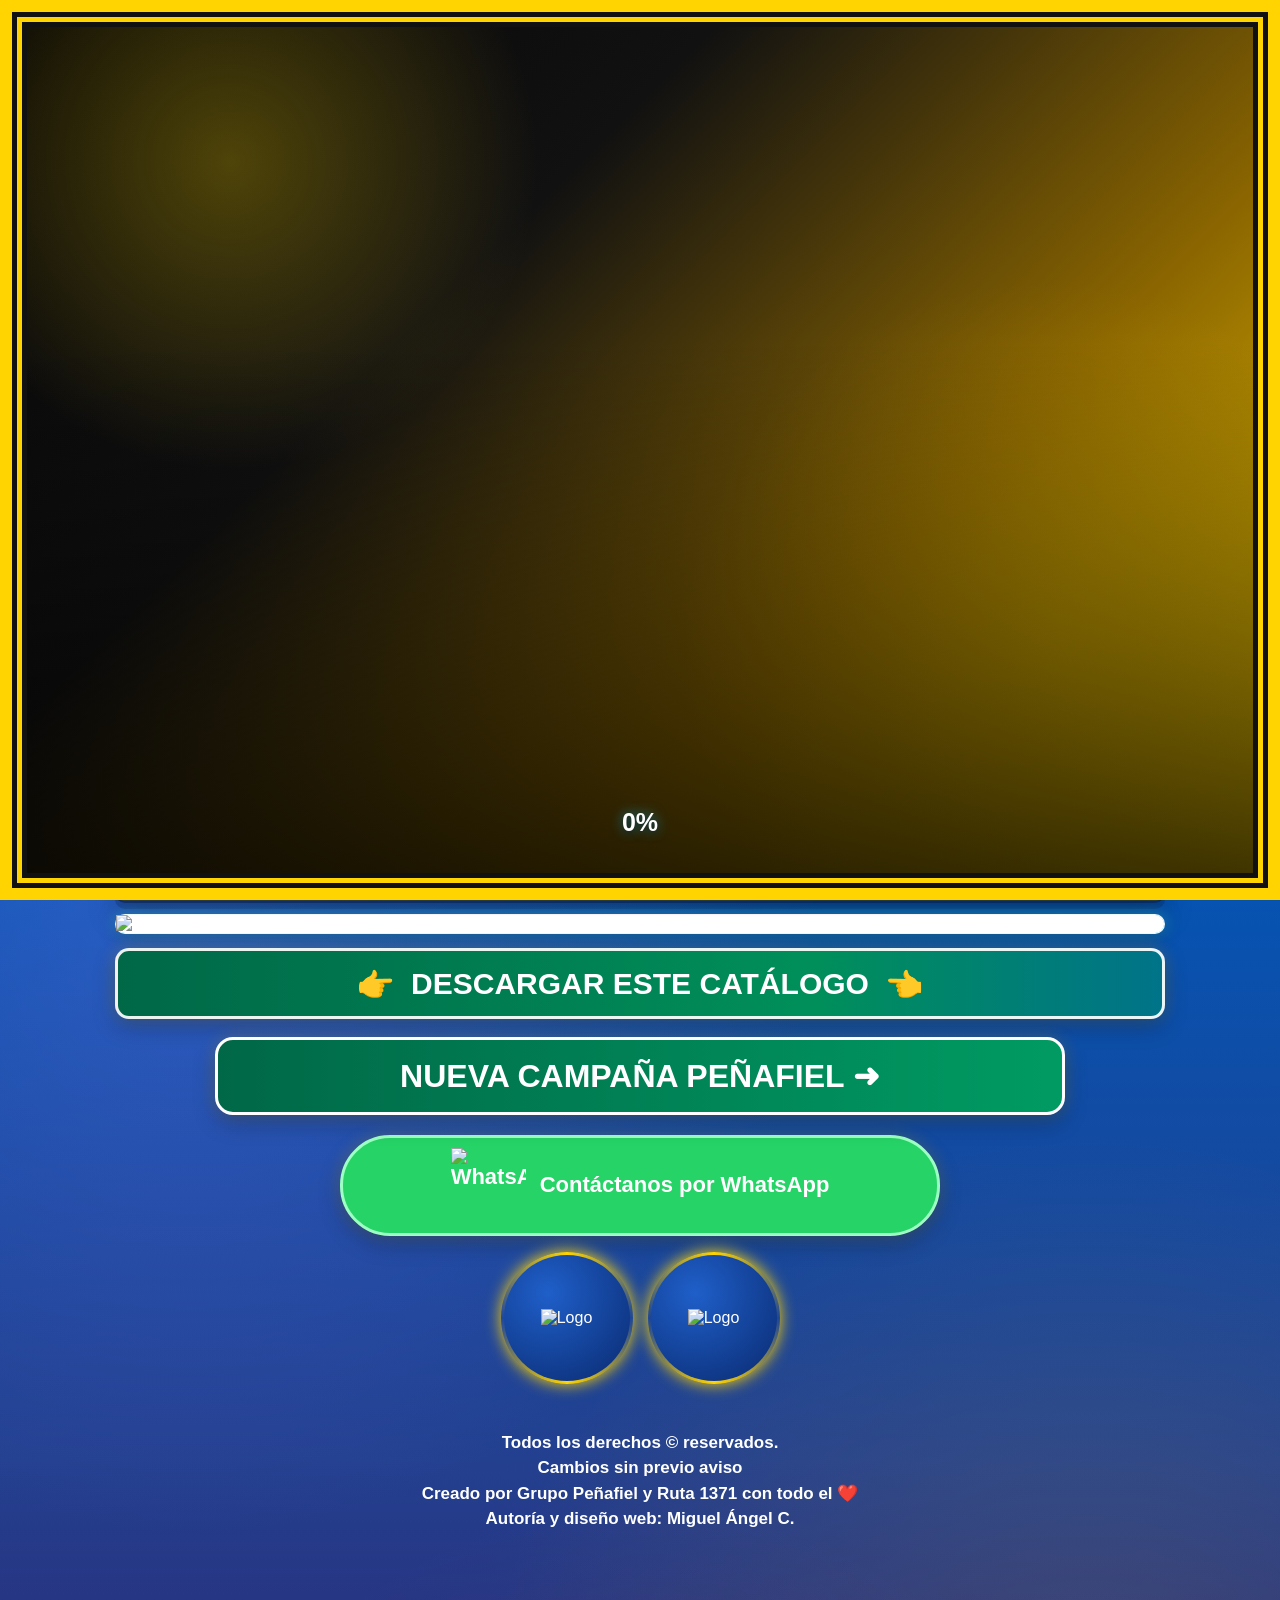
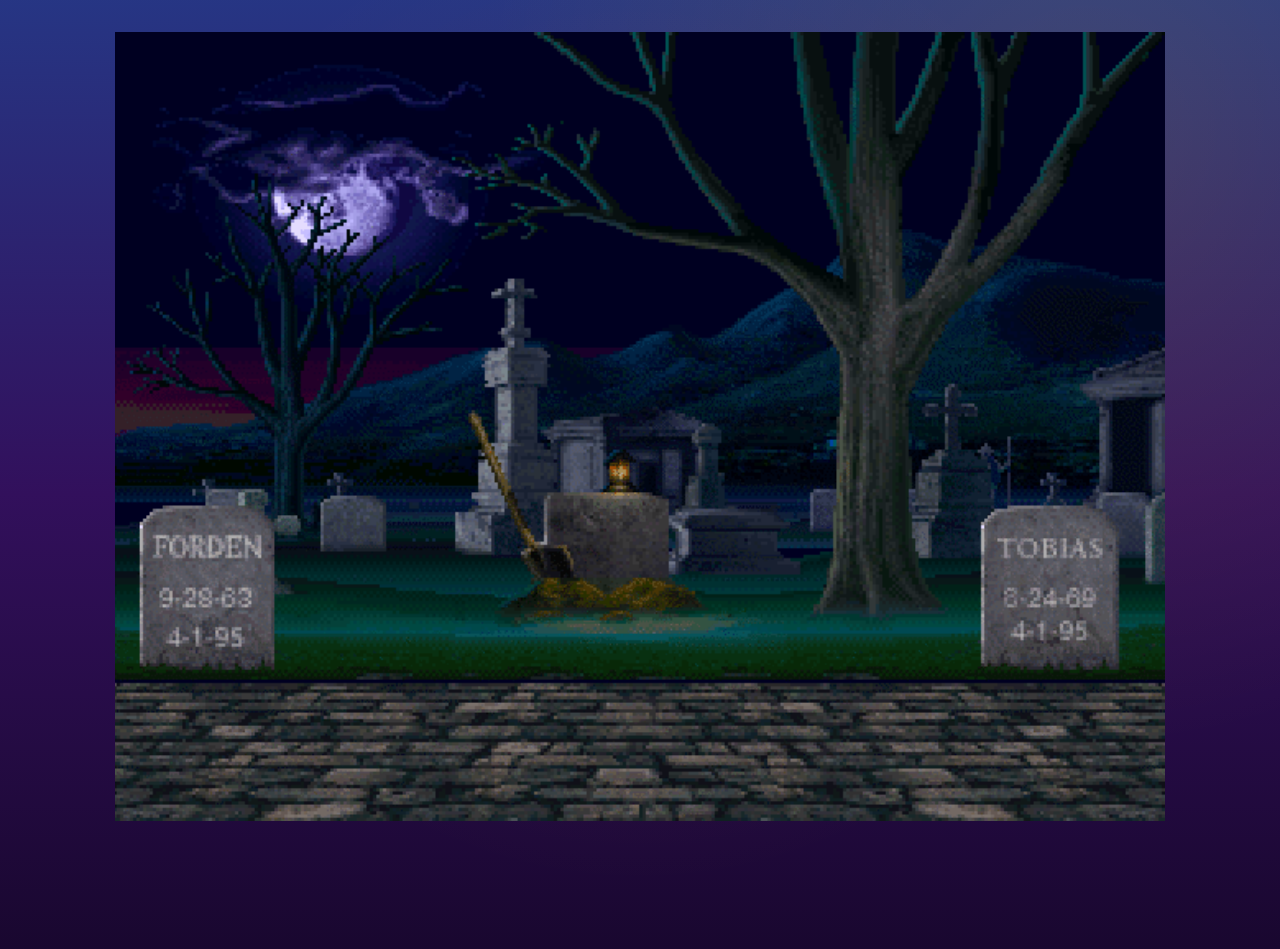
==== index.html @ 8c748da7 "Ajusta video de bienvenida y barra azul sin duplicar scripts" ====
<!DOCTYPE html>
<html lang="es">
<head>
<meta charset="UTF-8">
<meta name="viewport" content="width=device-width, initial-scale=1.0">
<meta name="theme-color" content="#0057b8">
<meta name="apple-mobile-web-app-title" content="Catálogo Peñafiel">
<link rel="manifest" href="./manifest.json">
<link rel="icon" href="./icon-192.png" type="image/png">
<link rel="apple-touch-icon" href="./apple-touch-icon.png">

<meta name="author" content="Miguel Ángel C.">
<meta name="description" content="Catálogo Digital Peñafiel. Autoría y diseño web: Miguel Ángel C.">
<meta name="creator" content="Miguel Ángel C.">
<meta property="og:type" content="website">
<meta property="og:title" content="Catálogo Digital Peñafiel">
<meta property="og:description" content="Catálogo Digital Peñafiel — Autoría y diseño web: Miguel Ángel C.">
<meta property="og:url" content="https://miguelcediillomiweb.github.io/Catalogo-pe-afiel-pdf/">
<meta property="og:site_name" content="Catálogo Digital Peñafiel">
<!-- AUTORÍA: Este sitio fue creado y diseñado por Miguel Ángel C. — 2026 -->

<title>Catálogo Digital Peñafiel</title>

<style>
*{
    box-sizing:border-box;
}

html,body{
    margin:0;
    padding:0;
    width:100%;
    min-height:100%;
}

body{
    font-family:Arial,Helvetica,sans-serif;
    background:#0057b8;
    overflow-x:hidden;
}

.pe-catalogo{
    position:relative;
    width:100%;
    min-height:100vh;
    padding:18px 12px 0;
    overflow-x:hidden;
    overflow-y:visible;
    padding-bottom:70px;
    background:
        radial-gradient(circle at 50% 18%,rgba(255,212,0,.13),transparent 24%),
        radial-gradient(circle at 14% 48%,rgba(93,44,145,.34),transparent 30%),
        radial-gradient(circle at 88% 72%,rgba(255,212,0,.09),transparent 28%),
        linear-gradient(180deg,#0075d9 0%,#0057b8 34%,#173a91 62%,#32105c 100%);
    color:#fff;
}


/* ESCENA PEÑAFIEL — AZUL + ÍNDIGO + MORADO PROFUNDO + ORO */
.pe-catalogo::before{
    content:"";
    position:absolute;
    inset:0;
    z-index:0;
    pointer-events:none;
    background:
        radial-gradient(circle at 50% 24%,rgba(255,255,255,.08),transparent 18%),
        linear-gradient(90deg,rgba(0,87,184,.18),transparent 28%,transparent 72%,rgba(50,16,92,.20));
}
.pe-catalogo::after{
    content:"";
    position:absolute;
    left:4%;
    right:4%;
    top:8px;
    height:2px;
    z-index:1;
    pointer-events:none;
    background:linear-gradient(90deg,transparent,#ffd400,#fff, #ffd400,transparent);
    opacity:.72;
    box-shadow:0 0 10px rgba(255,212,0,.55);
}
.pe-catalogo > *{
    position:relative;
}
.pe-catalogo .pe-contenido{
    position:relative;
    z-index:10;
}


/* ESCENA PEÑAFIEL — V2 VISIBLE */
.pe-catalogo{
    background:
        radial-gradient(circle at 50% 12%,rgba(255,212,0,.20),transparent 20%),
        radial-gradient(circle at 15% 35%,rgba(76,34,125,.48),transparent 32%),
        radial-gradient(circle at 85% 68%,rgba(255,212,0,.12),transparent 30%),
        linear-gradient(180deg,#0075d9 0%,#0057b8 30%,#23408f 57%,#32105c 82%,#19072f 100%) !important;
}
.pe-catalogo::before{
    content:"";
    position:absolute;
    inset:0;
    z-index:0;
    pointer-events:none;
    background:
        radial-gradient(circle at 50% 22%,rgba(255,255,255,.10),transparent 17%),
        radial-gradient(circle at 50% 78%,rgba(255,212,0,.07),transparent 24%);
}
.pe-catalogo > *{position:relative;}
.pe-catalogo .pe-contenido{position:relative;z-index:10;}
.pe-arana{
    filter:drop-shadow(0 2px 3px rgba(0,0,0,.65)) drop-shadow(0 0 7px rgba(255,212,0,.65)) !important;
}
.pe-arana-colgante::after{
    filter:drop-shadow(0 2px 3px rgba(0,0,0,.65)) drop-shadow(0 0 9px rgba(255,212,0,.75)) !important;
}
.pe-hilo-tejido,.pe-rayos-tejido{
    stroke:rgba(255,235,145,.98) !important;
    filter:drop-shadow(0 1px 3px rgba(255,212,0,.45)) !important;
}
.pe-palabra-telaraña{
    stroke:#ffd400 !important;
    filter:drop-shadow(0 2px 4px rgba(0,0,0,.75)) drop-shadow(0 0 10px rgba(255,212,0,.65)) !important;
}
.pe-telarana-palabra{
    filter:drop-shadow(0 0 7px rgba(255,212,0,.28));
}

/* MARCO — DESACTIVADO */
.pe-marco{display:none}

/* BURBUJAS */


.b1{left:3%;width:18px;height:18px;animation-duration:8s;;top:8vh}
.b2{left:8%;width:30px;height:30px;animation-duration:11s;animation-delay:2s;;top:18vh}
.b3{left:14%;width:12px;height:12px;animation-duration:7s;animation-delay:1s;;top:30vh}
.b4{left:20%;width:24px;height:24px;animation-duration:10s;animation-delay:4s;;top:43vh}
.b5{left:27%;width:15px;height:15px;animation-duration:8s;animation-delay:3s;;top:55vh}
.b6{left:33%;width:35px;height:35px;animation-duration:13s;animation-delay:1s;;top:68vh}
.b7{left:40%;width:13px;height:13px;animation-duration:7s;animation-delay:5s;;top:80vh}
.b8{left:46%;width:25px;height:25px;animation-duration:10s;animation-delay:2s;;top:92vh}
.b9{left:53%;width:17px;height:17px;animation-duration:8s;animation-delay:4s;;top:14vh}
.b10{left:59%;width:32px;height:32px;animation-duration:12s;animation-delay:1s;;top:25vh}
.b11{left:65%;width:14px;height:14px;animation-duration:7s;animation-delay:3s;;top:37vh}
.b12{left:71%;width:27px;height:27px;animation-duration:11s;animation-delay:5s;;top:49vh}
.b13{left:77%;width:18px;height:18px;animation-duration:8s;animation-delay:2s;;top:61vh}
.b14{left:83%;width:34px;height:34px;animation-duration:13s;animation-delay:4s;;top:73vh}
.b15{left:90%;width:14px;height:14px;animation-duration:7s;animation-delay:1s;;top:86vh}
.b16{left:96%;width:24px;height:24px;animation-duration:10s;animation-delay:3s;;top:95vh}
.b17{left:11%;width:20px;height:20px;animation-duration:9s;animation-delay:6s;;top:12vh}
.b18{left:24%;width:11px;height:11px;animation-duration:6s;animation-delay:2s;;top:34vh}
.b19{left:37%;width:29px;height:29px;animation-duration:12s;animation-delay:7s;;top:58vh}
.b20{left:49%;width:16px;height:16px;animation-duration:8s;animation-delay:6s;;top:76vh}
.b21{left:62%;width:22px;height:22px;animation-duration:10s;animation-delay:5s;;top:88vh}
.b22{left:74%;width:12px;height:12px;animation-duration:7s;animation-delay:7s;;top:20vh}
.b23{left:87%;width:26px;height:26px;animation-duration:11s;animation-delay:6s;;top:46vh}
.b24{left:5%;width:13px;height:13px;animation-duration:9s;animation-delay:8s;;top:70vh}
.b25{left:31%;width:21px;height:21px;animation-duration:10s;animation-delay:5s;;top:82vh}
.b26{left:56%;width:30px;height:30px;animation-duration:12s;animation-delay:8s;;top:28vh}
.b27{left:69%;width:15px;height:15px;animation-duration:7s;animation-delay:9s;;top:52vh}
.b28{left:94%;width:28px;height:28px;animation-duration:11s;animation-delay:7s;;top:64vh}
.b29{left:7%;width:9px;height:9px;animation-duration:6s;animation-delay:1s;top:6vh}
.b30{left:16%;width:38px;height:38px;animation-duration:14s;animation-delay:4s;top:22vh}
.b31{left:22%;width:17px;height:17px;animation-duration:8s;animation-delay:7s;top:40vh}
.b32{left:29%;width:10px;height:10px;animation-duration:6.5s;animation-delay:3s;top:57vh}
.b33{left:35%;width:26px;height:26px;animation-duration:11s;animation-delay:9s;top:74vh}
.b34{left:43%;width:9px;height:9px;animation-duration:6s;animation-delay:2s;top:90vh}
.b35{left:51%;width:37px;height:37px;animation-duration:14s;animation-delay:5s;top:16vh}
.b36{left:58%;width:12px;height:12px;animation-duration:7s;animation-delay:8s;top:33vh}
.b37{left:67%;width:31px;height:31px;animation-duration:12s;animation-delay:3s;top:48vh}
.b38{left:73%;width:9px;height:9px;animation-duration:6s;animation-delay:6s;top:63vh}
.b39{left:80%;width:21px;height:21px;animation-duration:9s;animation-delay:9s;top:79vh}
.b40{left:85%;width:40px;height:40px;animation-duration:15s;animation-delay:4s;top:94vh}
.b41{left:92%;width:11px;height:11px;animation-duration:7s;animation-delay:10s;top:27vh}
.b42{left:13%;width:28px;height:28px;animation-duration:12s;animation-delay:11s;top:44vh}
.b43{left:44%;width:18px;height:18px;animation-duration:8s;animation-delay:11s;top:59vh}
.b44{left:61%;width:15px;height:15px;animation-duration:7s;animation-delay:12s;top:71vh}
.b45{left:76%;width:25px;height:25px;animation-duration:10s;animation-delay:13s;top:84vh}
.b46{left:97%;width:18px;height:18px;animation-duration:8s;animation-delay:11s;top:96vh}


.pe-contenido{
    position:relative;
    z-index:10;
    width:100%;
    max-width:1050px;
    margin:0 auto;
}

/* BANNER */

.pe-banner{
    width:100%;
    border-radius:12px;
    overflow:hidden;
    box-shadow:0 5px 18px rgba(0,0,0,.3);
}

.pe-banner img{
    display:block;
    width:100%;
    height:auto;
}

/* RELOJ */

.pe-reloj{
    width:100%;
    text-align:center;
    margin:8px auto 12px;
    padding:10px 5px;
    background:rgba(0,0,0,.30);
    border-radius:12px;
}

#pe-saludo{
    display:block;
    font-size:clamp(23px,5vw,36px);
    font-weight:900;
}

#pe-hora{
    display:block;
    min-height:42px;
    margin-top:6px;
    font-size:clamp(28px,7vw,44px);
    font-weight:900;
    letter-spacing:2px;
}

#pe-fecha{
    display:block;
    min-height:24px;
    margin-top:5px;
    font-size:clamp(15px,3.5vw,21px);
    font-weight:700;
}

/* CARRUSEL */

.pe-carrusel{
    width:100%;
    max-width:480px;
    margin:10px auto 18px;
    display:flex;
    align-items:center;
    gap:6px;
}

.pe-carrusel-ventana{
    flex:1;
    min-width:0;
    overflow:hidden;
    background:#fff;
    border-radius:12px;
    box-shadow:0 5px 15px rgba(0,0,0,.3);
}

.pe-carrusel-pista{
    display:flex;
    width:100%;
    transform:translateX(0);
    transition:transform .4s ease;
}

.pe-slide{
    flex:0 0 100%;
    width:100%;
    height:145px;
    display:flex;
    align-items:center;
    justify-content:center;
    background:#fff;
}

.pe-slide img{
    width:100%;
    height:145px;
    display:block;
    object-fit:contain;
}

.pe-boton-carrusel{
    flex:0 0 38px;
    width:38px;
    height:38px;
    padding:0;
    border:0;
    border-radius:50%;
    background:#fff;
    color:#0057b8;
    font-size:28px;
    font-weight:bold;
    line-height:38px;
    text-align:center;
    cursor:pointer;
}

/* TITULOS */

.pe-titulo{
    text-align:center;
    font-size:clamp(22px,5vw,32px);
    font-weight:900;
    margin:12px 0 6px;
}

.pe-actualizado{
    text-align:center;
    font-size:clamp(14px,3.5vw,19px);
    font-weight:bold;
    margin-bottom:14px;
}

/* CATALOGO */

.pe-catalogo-paginas{
    width:100%;
    margin:0 auto;
}

.pe-pagina-catalogo{
    width:100%;
    margin:0 0 14px;
    background:#fff;
    border-radius:8px;
    overflow:visible;
    box-shadow:0 5px 16px rgba(0,0,0,.3);
}

.pe-pagina-catalogo img{
    width:100%;
    height:auto;
    min-height:0;
    max-height:none;
    display:block;
    object-fit:contain;
    object-position:center top;
}

/* PDF */

.pe-descarga-pdf{
    width:100%;
    margin:8px 0 18px;
}

.pe-descarga-pdf a{
    display:block;
    width:100%;
    padding:15px 6px;
    text-align:center;
    text-decoration:none;
    color:#fff;
    background:linear-gradient(
        90deg,
        #006847,
        #008f5a,
        #0057b8,
        #ce1126
    );
    background-size:200% 100%;
    animation:brillo 3s linear infinite;
    border:3px solid #fff;
    border-radius:14px;
    box-shadow:0 5px 15px rgba(0,0,0,.35);
    font-size:clamp(19px,5vw,30px);
    font-weight:900;
}

.pe-flecha{
    display:inline-block;
    animation:moverFlecha 1s infinite;
}

.pe-flecha.derecha{
    animation-delay:.25s;
}

@keyframes moverFlecha{
    0%,100%{transform:translateX(0);}
    50%{transform:translateX(7px);}
}

@keyframes brillo{
    0%{background-position:0 50%;}
    50%{background-position:100% 50%;}
    100%{background-position:0 50%;}
}

/* WHATSAPP */

.pe-whatsapp{
    width:100%;
    max-width:600px;
    margin:18px auto 16px;
    text-align:center;
}

.pe-whatsapp a{
    display:flex;
    align-items:center;
    justify-content:center;
    gap:14px;
    text-decoration:none;
    color:#fff;
    background:#25D366;
    padding:10px 18px;
    border-radius:50px;
    font-size:clamp(17px,4vw,22px);
    font-weight:900;
    box-shadow:0 5px 14px rgba(0,0,0,.3);
}

.pe-whatsapp img{
    width:75px;
    height:75px;
    object-fit:contain;
}

/* LOGOS */

.pe-contenido{
    padding-bottom:40px;
}
.pe-logos-finales{
    display:flex;
    justify-content:center;
    align-items:center;
    flex-wrap:wrap;
    gap:15px;
    width:100%;
    margin:14px auto 28px;
}

.pe-logos-finales img{
    display:block;
    width:auto;
    max-width:45%;
    max-height:100px;
    object-fit:contain;
}

/* FOOTER */

.pe-footer{
    width:100%;
    text-align:center;
    padding:18px 12px 80px;
    margin-bottom:20px;
    font-size:clamp(13px,3vw,17px);
    font-weight:bold;
    line-height:1.5;
}

/* MOVIL */

@media(max-width:600px){

    .pe-catalogo{
        padding:14px 6px 0;
    }

    .pe-marco::before{
        padding:6px;
    }

    .pe-slide{
        height:115px;
    }

    .pe-slide img{
        height:115px;
    }

    .pe-boton-carrusel{
        flex-basis:33px;
        width:33px;
        height:33px;
        line-height:33px;
        font-size:23px;
    }

    .pe-logos-finales img{
        max-height:80px;
    }
}
/* ZOMBIES — VIDEOS LOCALES DEL REPOSITORIO */
.pe-zombie-reloj{
    display:flex;
    align-items:center;
    justify-content:center;
    gap:10px;
    width:100%;
    margin:0 auto 8px;
}
.pe-zombie-reloj video{
    display:block;
    width:clamp(82px,14vw,150px);
    height:clamp(70px,12vw,120px);
    object-fit:contain;
    border-radius:12px;
    background:transparent;
    pointer-events:none;
}
.pe-zombie-reloj .pe-reloj-centro{
    flex:1;
    min-width:0;
}
.pe-loading-zombie{
    position:absolute;
    inset:0;
    width:100%;
    height:100%;
    object-fit:contain;
    object-position:center;
    background:#050505;
    z-index:1;
    pointer-events:none;
}
@media(max-width:600px){
    .pe-zombie-reloj{gap:4px;}
    .pe-zombie-reloj video{
        width:24vw;
        height:21vw;
        max-width:105px;
        max-height:92px;
    }
}

/* =====================================================
   PANTALLA DE CARGA + MARCO ANIMADO
===================================================== */
#pe-loading{position:fixed;inset:0;z-index:100000;display:flex;align-items:center;justify-content:center;overflow:hidden;background:radial-gradient(circle at 18% 18%,rgba(255,214,0,.28),transparent 24%),radial-gradient(circle at 82% 72%,rgba(255,214,0,.18),transparent 30%),linear-gradient(135deg,#050505 0%,#111 34%,#8a6500 66%,#ffd400 100%);transition:opacity .6s ease,visibility .6s ease}
#pe-loading.oculto{opacity:0;visibility:hidden;pointer-events:none}
 .pe-loading-marco{position:absolute;inset:0;z-index:2;border:12px solid #ffd400;box-shadow:inset 0 0 0 5px #111,inset 0 0 0 10px #ffd400,inset 0 0 0 15px #111;pointer-events:none;animation:peMarcoCarga 3s linear infinite}
@keyframes peMarcoCarga{0%,100%{box-shadow:inset 0 0 0 5px #111,inset 0 0 0 10px #ffd400,inset 0 0 0 15px #111}50%{box-shadow:inset 0 0 0 5px #ffd400,inset 0 0 0 10px #111,inset 0 0 0 15px #ffd400}}
.pe-loading-contenido{position:relative;z-index:3;width:min(88vw,700px);text-align:center;color:#fff}
.pe-loading-bienvenidos{margin:0;font-size:clamp(34px,8vw,70px);font-weight:900;line-height:1.05;text-shadow:0 4px 14px rgba(0,0,0,.35)}
.pe-loading-titulo{margin:10px 0 28px;font-size:clamp(24px,5.5vw,42px);font-weight:900;text-shadow:0 3px 10px rgba(0,0,0,.3)}
.pe-loading-halloween-frase{margin:16px auto 0;max-width:95%;font-size:clamp(17px,4.2vw,27px);font-weight:900;line-height:1.35;color:#fff;text-shadow:0 2px 8px rgba(0,0,0,.8),0 0 10px rgba(255,212,0,.65)}
.pe-loading-recarga{position:relative;width:100%;margin:76px auto 0;padding-top:2px}50%{transform:rotate(-94deg) translateY(3px)}}to{height:31px;opacity:1}}
.pe-loading-barra{position:relative;width:100%;height:25px;padding:3px;overflow:hidden;border:2px solid rgba(255,255,255,.96);border-radius:50px;background:rgba(16,7,4,.8);box-shadow:0 5px 18px rgba(0,0,0,.38),0 0 12px rgba(120,52,24,.42)}
#pe-loading-progreso{position:relative;overflow:hidden;width:0%;height:100%;border-radius:50px;background:linear-gradient(180deg,#d79b62 0%,#7b3a1d 23%,#3c160b 68%,#170804 100%);transition:width .08s linear;box-shadow:0 0 9px rgba(151,75,36,.9),inset 0 2px 3px rgba(255,224,180,.3)}
#pe-loading-progreso::before{content:"";position:absolute;inset:0;background:repeating-radial-gradient(circle at 12px 8px,rgba(255,226,180,.9) 0 1px,rgba(255,226,180,.12) 2px 4px,transparent 5px 14px);background-size:42px 24px;animation:peBurbujasCola 1.4s linear infinite;opacity:.85}
#pe-loading-progreso::after{content:"";position:absolute;top:2px;left:-35%;width:30%;height:4px;border-radius:50%;background:rgba(255,222,181,.75);filter:blur(1px);animation:peEspumaCola 1.2s linear infinite}
@keyframes peBurbujasCola{from{background-position:0 24px}to{background-position:42px -24px}}
@keyframes peEspumaCola{from{left:-35%}to{left:110%}}
@media(max-width:600px){.pe-loading-recarga{margin-top:70px}}
@media(prefers-reduced-motion:reduce){#pe-loading-progreso::before,#pe-loading-progreso::after{animation:none}}
#pe-loading-porcentaje{display:block;margin-top:10px;font-size:clamp(18px,4vw,25px);font-weight:900}

/* HALLOWEEN SUTIL — PANTALLA DE CARGA */
.pe-loading-murcielagos{position:absolute;inset:0;pointer-events:none;overflow:hidden}.pe-loading-murcielagos span{position:absolute;font-size:clamp(28px,5vw,52px);opacity:0;text-shadow:0 0 8px #ffd400,0 0 16px rgba(255,212,0,.65);animation:peCargaMurcielago 4s linear infinite}.pe-loading-murcielagos span:nth-child(1){top:12%;left:-5%;animation-delay:.1s}.pe-loading-murcielagos span:nth-child(2){top:24%;left:18%;animation-delay:1s}.pe-loading-murcielagos span:nth-child(3){top:15%;left:48%;animation-delay:2s}.pe-loading-murcielagos span:nth-child(4){top:35%;left:72%;animation-delay:.6s}.pe-loading-murcielagos span:nth-child(5){top:55%;left:8%;animation-delay:2.8s}.pe-loading-murcielagos span:nth-child(6){top:62%;left:38%;animation-delay:1.6s}.pe-loading-murcielagos span:nth-child(7){top:48%;left:88%;animation-delay:3.2s}.pe-loading-murcielagos span:nth-child(8){top:78%;left:60%;animation-delay:4s}
@keyframes peCargaMurcielago{0%{transform:translateX(-20vw) translateY(0) scale(.65);opacity:0}12%{opacity:.95}45%{transform:translateX(25vw) translateY(-45px) scale(1.05);opacity:1}78%{opacity:.9}100%{transform:translateX(80vw) translateY(25px) scale(.8);opacity:0}}
.pe-loading-fantasma{position:absolute;right:9%;bottom:16%;z-index:2;font-size:clamp(42px,9vw,82px);filter:drop-shadow(0 4px 8px rgba(0,0,0,.4));animation:peFantasmaCarga 2.8s ease-in-out infinite}
@keyframes peFantasmaCarga{0%,100%{transform:translateY(0) rotate(-3deg)}50%{transform:translateY(-18px) rotate(4deg)}}

/* BURBUJAS DE AGUA MINERAL — PANTALLA DE CARGA */
.lc1{left:3%;width:18px;height:18px;animation-duration:7s;animation-delay:0s}
.lc2{left:10%;width:34px;height:34px;animation-duration:12s;animation-delay:2s}
.lc3{left:18%;width:11px;height:11px;animation-duration:6s;animation-delay:1s}
.lc4{left:26%;width:24px;height:24px;animation-duration:9s;animation-delay:4s}
.lc5{left:34%;width:42px;height:42px;animation-duration:14s;animation-delay:3s}
.lc6{left:43%;width:14px;height:14px;animation-duration:7s;animation-delay:5s}
.lc7{left:51%;width:28px;height:28px;animation-duration:10s;animation-delay:1s}
.lc8{left:59%;width:12px;height:12px;animation-duration:6s;animation-delay:4s}
.lc9{left:67%;width:38px;height:38px;animation-duration:13s;animation-delay:2s}
.lc10{left:75%;width:17px;height:17px;animation-duration:8s;animation-delay:6s}
.lc11{left:83%;width:30px;height:30px;animation-duration:11s;animation-delay:3s}
.lc12{left:91%;width:13px;height:13px;animation-duration:7s;animation-delay:5s}
.lc13{left:6%;width:9px;height:9px;animation-duration:5.5s;animation-delay:7s}
.lc14{left:22%;width:20px;height:20px;animation-duration:8s;animation-delay:8s}
.lc15{left:48%;width:19px;height:19px;animation-duration:9s;animation-delay:7s}
.lc16{left:72%;width:23px;height:23px;animation-duration:10s;animation-delay:9s}
.lc17{left:88%;width:21px;height:21px;animation-duration:9s;animation-delay:8s}



/* =====================================================
   OCTUBRE — HALLOWEEN SUTIL PERO VISIBLE
===================================================== */
.pe-octubre-marco{position:fixed;inset:5px;z-index:9995;pointer-events:none;overflow:hidden}
.pe-deco-halloween{position:absolute;display:block;font-size:clamp(24px,4vw,44px);filter:drop-shadow(0 3px 4px rgba(0,0,0,.45));animation:peDecoFlota ease-in-out infinite}
.pe-deco-halloween.p1{top:2%;left:2%;animation-duration:4.5s}.pe-deco-halloween.p2{top:7%;left:18%;animation-duration:5.5s;animation-delay:1s}.pe-deco-halloween.p3{top:3%;right:18%;animation-duration:4.8s;animation-delay:.5s}.pe-deco-halloween.p4{top:8%;right:2%;animation-duration:6s;animation-delay:2s}
.pe-deco-halloween.p5{top:28%;left:1%;animation-duration:5s;animation-delay:1.5s}.pe-deco-halloween.p6{top:44%;right:1%;animation-duration:5.8s}.pe-deco-halloween.p7{bottom:28%;left:1%;animation-duration:4.8s;animation-delay:2s}.pe-deco-halloween.p8{bottom:8%;right:2%;animation-duration:5.5s}
.pe-deco-halloween.p9{bottom:3%;left:18%;animation-duration:6s}.pe-deco-halloween.p10{bottom:7%;right:18%;animation-duration:4.7s;animation-delay:1s}
.pe-deco-halloween.p11{top:20%;left:8%;animation-duration:5.3s}.pe-deco-halloween.p12{top:62%;right:7%;animation-duration:6.2s;animation-delay:1s}
@keyframes peDecoFlota{0%,100%{transform:translateY(0) rotate(-4deg) scale(1)}50%{transform:translateY(-9px) rotate(5deg) scale(1.08)}}
.pe-murcielago{position:fixed;z-index:9996;pointer-events:none;font-size:clamp(25px,4.5vw,48px);opacity:.9;filter:drop-shadow(0 2px 5px rgba(255,212,0,.55));animation:peMurcielagoVuelo linear infinite}
.pe-murcielago-1{top:16%;left:-70px;animation-duration:12s}.pe-murcielago-2{top:37%;left:-80px;animation-duration:15s;animation-delay:3s}.pe-murcielago-3{top:68%;left:-90px;animation-duration:13s;animation-delay:6s}.pe-murcielago-4{top:82%;left:-70px;animation-duration:17s;animation-delay:9s}
@keyframes peMurcielagoVuelo{0%{transform:translateX(-80px) translateY(0) scale(.7) rotate(-8deg);opacity:0}10%{opacity:.9}45%{transform:translateX(45vw) translateY(-45px) scale(1.08) rotate(6deg);opacity:1}80%{opacity:.85}100%{transform:translateX(115vw) translateY(25px) scale(.82) rotate(-5deg);opacity:0}}
.pe-fantasma-sorpresa{position:fixed;z-index:9997;left:-100px;top:38%;font-size:clamp(55px,9vw,100px);pointer-events:none;opacity:0;filter:drop-shadow(0 5px 8px rgba(0,0,0,.45));animation:peFantasmaCruza 11s ease-in-out 4s infinite}
.pe-fantasma-sorpresa.f2{top:60%;animation-delay:9s}.pe-fantasma-sorpresa.f3{top:25%;animation-delay:14s}
@keyframes peFantasmaCruza{0%,62%{left:-110px;opacity:0;transform:translateY(0) rotate(-7deg) scale(.8)}68%{opacity:1}78%{transform:translateY(-35px) rotate(8deg) scale(1.08)}88%{opacity:1;transform:translateY(25px) rotate(-6deg) scale(1)}100%{left:112vw;opacity:0;transform:translateY(-10px) rotate(5deg) scale(.9)}}
.pe-telaraña{position:absolute;width:95px;height:95px;opacity:.24;border:2px solid #111;border-radius:50%}.pe-telaraña::before{content:"";position:absolute;inset:13px;border:1px solid #111;border-radius:50%}.pe-telaraña::after{content:"";position:absolute;inset:28px;border:1px solid #111;border-radius:50%}.pe-telaraña-1{top:-12px;left:-12px}.pe-telaraña-2{bottom:-12px;right:-12px;transform:rotate(180deg)}
/* Se retira únicamente el emoji de calabaza del título */

/* =====================================================
   ARAÑAS NEGRAS — MOVIMIENTO SUTIL
===================================================== */
.pe-arana{
    position:fixed;
    z-index:9996;
    width:20px;
    height:20px;
    pointer-events:auto;
    touch-action:none;
    cursor:pointer;
    user-select:none;
    filter:drop-shadow(0 2px 2px rgba(255,255,255,.25)) drop-shadow(0 0 5px rgba(255,212,0,.28));
}
.pe-arana::before{
    content:"🕷";
    display:block;
    font-size:20px;
    line-height:20px;
}
.pe-arana.aplastada{
    animation:peAranaAplasta .22s ease forwards !important;
}
@keyframes peAranaAplasta{
    0%{transform:scale(1)}
    45%{transform:scale(1.65,.32) rotate(10deg)}
    100%{transform:scale(.1);opacity:0}
}

/* Movimiento orgánico: cada araña recibe una trayectoria distinta por JS */
.pe-arana.a1{animation:peAranaRuta1 13s ease-in-out infinite alternate}
.pe-arana.a2{animation:peAranaRuta2 17s ease-in-out infinite alternate}
.pe-arana.a3{animation:peAranaRuta3 15s ease-in-out infinite alternate}
.pe-arana.a4{animation:peAranaRuta4 19s ease-in-out infinite alternate}
.pe-arana.a5{animation:peAranaRuta5 14s ease-in-out infinite alternate}
.pe-arana.a6{animation:peAranaRuta6 18s ease-in-out infinite alternate}
.pe-arana.a7{animation:peAranaRuta7 16s ease-in-out infinite alternate}
.pe-arana.a8{animation:peAranaRuta8 20s ease-in-out infinite alternate}
.pe-arana.a9{animation:peAranaRuta9 15s ease-in-out infinite alternate}
.pe-arana.a10{animation:peAranaRuta10 21s ease-in-out infinite alternate}
@keyframes peAranaRuta1{to{left:82vw;top:72vh;transform:rotate(140deg)}}
@keyframes peAranaRuta2{to{left:12vw;top:84vh;transform:rotate(-110deg)}}
@keyframes peAranaRuta3{to{left:88vw;top:18vh;transform:rotate(210deg)}}
@keyframes peAranaRuta4{to{left:30vw;top:65vh;transform:rotate(-170deg)}}
@keyframes peAranaRuta5{to{left:72vw;top:35vh;transform:rotate(95deg)}}
@keyframes peAranaRuta6{to{left:18vw;top:22vh;transform:rotate(-80deg)}}
@keyframes peAranaRuta7{to{left:78vw;top:88vh;transform:rotate(160deg)}}
@keyframes peAranaRuta8{to{left:42vw;top:12vh;transform:rotate(-140deg)}}
@keyframes peAranaRuta9{to{left:8vw;top:58vh;transform:rotate(120deg)}}
@keyframes peAranaRuta10{to{left:92vw;top:48vh;transform:rotate(-200deg)}}


/* Arañas adicionales: recorren distintas zonas de la pantalla */
.pe-arana.extra{animation:peAranaExtra linear infinite alternate}
@keyframes peAranaExtra{
  0%{left:var(--inicio-x,5vw);top:var(--inicio-y,10vh);transform:rotate(0deg)}
  25%{left:var(--medio-x,80vw);top:var(--medio-y,75vh);transform:rotate(95deg)}
  55%{left:var(--fin-x,15vw);top:var(--fin-y,30vh);transform:rotate(210deg)}
  100%{left:var(--inicio-x,5vw);top:var(--inicio-y,10vh);transform:rotate(360deg)}
}

/* ARAÑA COLGANTE — DESCIENDE DESDE EL CENTRO */
.pe-arana-colgante{
    position:fixed;
    z-index:9997;
    top:0;
    left:50%;
    width:2px;
    height:0;
    background:#111;
    transform:translateX(-50%);
    pointer-events:none;
    opacity:0;
    animation:peAranaBaja 18s ease-in-out infinite;
}
.pe-arana-colgante::after{
    content:"🕷";
    position:absolute;
    left:50%;
    bottom:-12px;
    transform:translateX(-50%);
    color:#000;
    font-size:31px;
    line-height:31px;
    filter:drop-shadow(0 2px 2px rgba(255,255,255,.3));
}
@keyframes peAranaBaja{
    0%,58%{height:0;opacity:0}
    63%{height:18vh;opacity:1}
    69%{height:42vh;opacity:1}
    75%{height:58vh;opacity:1}
    82%{height:72vh;opacity:1}
    88%{height:72vh;opacity:.95}
    94%,100%{height:0;opacity:0}
}
/* TELARAÑA QUE TEJE "PEÑAFIEL" AL FINAL DE LA BAJADA */
.pe-telarana-palabra{
    position:fixed;
    z-index:9997;
    left:50%;
    top:72vh;
    width:min(92vw,680px);
    height:150px;
    transform:translate(-50%,0);
    pointer-events:none;
    opacity:0;
    animation:peTejePenafiel 18s ease-in-out infinite;
}
.pe-telarana-palabra svg{
    display:block;
    width:100%;
    height:100%;
    overflow:visible;
}
.pe-hilo-tejido,
.pe-rayos-tejido{
    fill:none;
    stroke:rgba(255,235,150,.90);
    stroke-width:2;
    stroke-linecap:round;
    stroke-dasharray:7 6;
    filter:drop-shadow(0 1px 2px rgba(0,0,0,.55));
}
.pe-palabra-telaraña{
    fill:rgba(255,255,255,.04);
    stroke:rgba(255,212,0,.98);
    stroke-width:3;
    stroke-linejoin:round;
    stroke-dasharray:14 8;
    paint-order:stroke fill;
    font-family:Arial,Helvetica,sans-serif;
    font-size:108px;
    font-weight:900;
    letter-spacing:4px;
    filter:drop-shadow(0 2px 3px rgba(0,0,0,.65));
    stroke-dashoffset:900;
    animation:peDibujaPalabra 18s linear infinite;
}
@keyframes peTejePenafiel{
    0%,82%{opacity:0;transform:translate(-50%,12px) scale(.86)}
    84%{opacity:1;transform:translate(-50%,0) scale(.92)}
    88%{opacity:1;transform:translate(-50%,0) scale(1)}
    96%{opacity:1;transform:translate(-50%,0) scale(1)}
    100%{opacity:0;transform:translate(-50%,8px) scale(.9)}
}
@keyframes peDibujaPalabra{
    0%,82%{stroke-dashoffset:900}
    88%{stroke-dashoffset:0}
    96%{stroke-dashoffset:0}
    100%{stroke-dashoffset:900}
}
@media(max-width:600px){
    .pe-arana{width:15px;height:15px}
    .pe-arana::before{font-size:15px;line-height:15px}
    .pe-arana-colgante::after{font-size:25px}
}
 
/* =====================================================
   CAMPAÑA Y POPUPS
===================================================== */
/* =====================================================
   CAMPAÑA Y POPUPS
===================================================== */
.pe-campana{width:100%;max-width:850px;margin:18px auto 20px;text-align:center}
.pe-campana button{width:100%;padding:17px 8px;border:3px solid #fff;border-radius:18px;background:linear-gradient(90deg,#006847,#009b63,#0057b8,#ce1126);background-size:300% 100%;animation:peCampanaBrillo 4s linear infinite;color:#fff;font-size:clamp(21px,5.5vw,32px);font-weight:900;box-shadow:0 6px 18px rgba(0,0,0,.35);cursor:pointer}
.pe-campana button span{display:inline-block;animation:peCampanaFlecha 1s infinite}
@keyframes peCampanaFlecha{0%,100%{transform:translateX(0)}50%{transform:translateX(8px)}}
@keyframes peCampanaBrillo{0%{background-position:0 50%}100%{background-position:300% 50%}}

.pe-modal-campana,.pe-modal-promo{display:none;position:fixed;z-index:99999;inset:0;width:100%;height:100%;align-items:center;justify-content:center;padding:12px}
.pe-modal-campana{background:rgba(0,0,0,.86)}
.pe-modal-promo{z-index:99998;background:rgba(0,0,0,.78)}
.pe-alerta-tendencia{position:fixed;z-index:100001;inset:0;display:none;align-items:center;justify-content:center;padding:20px;background:rgba(0,0,0,.55)}
.pe-alerta-tendencia.activo{display:flex}
.pe-alerta-tendencia-contenido{background:linear-gradient(135deg,#0057b8,#009b63);color:#fff;border:3px solid #fff;border-radius:20px;padding:22px 28px;text-align:center;font-size:clamp(24px,6vw,38px);font-weight:900;box-shadow:0 10px 35px rgba(0,0,0,.55);animation:peAlertaEntrada .25s ease}
@keyframes peAlertaEntrada{from{transform:scale(.75);opacity:0}to{transform:scale(1);opacity:1}}
/* Los pop-ups se cierran al tocarlos; no deben ampliarse con zoom. */
.pe-promo-contenedor img{cursor:pointer}
.pe-modal-campana.activo,.pe-modal-promo.activo{display:flex}
 .pe-video-contenedor{position:relative;width:100%;max-width:1050px;background:#000;border:3px solid #fff;border-radius:16px;overflow:hidden;box-shadow:0 10px 40px rgba(0,0,0,.7)}
.pe-video-contenedor iframe{display:block;width:100%;aspect-ratio:16/9;border:0}
.pe-cerrar-campana,.pe-promo-cerrar{position:absolute;z-index:10;top:7px;right:7px;width:43px;height:43px;border:2px solid #fff;border-radius:50%;background:#ce1126;color:#fff;font-size:24px;font-weight:900;cursor:pointer;box-shadow:0 3px 8px rgba(0,0,0,.4)}
.pe-promo-contenedor{position:relative;width:min(92vw,560px);max-height:92vh;background:#fff;border-radius:18px;overflow:hidden;box-shadow:0 10px 40px rgba(0,0,0,.65);animation:pePromoEntrada .35s ease}
@keyframes pePromoEntrada{from{transform:scale(.85);opacity:0}to{transform:scale(1);opacity:1}}
.pe-promo-contenedor img{display:block;width:100%;max-height:75vh;object-fit:contain;background:#fff}
.pe-promo-texto{padding:12px 10px 16px;text-align:center;color:#0057b8;font-size:clamp(19px,4.8vw,27px);font-weight:900;line-height:1.25}
.pe-promo-cerrar{top:8px;right:8px}
@media(max-width:600px){.pe-loading-marco{border-width:9px}.pe-video-contenedor{border-radius:12px}.pe-cerrar-campana,.pe-promo-cerrar{width:40px;height:40px;font-size:22px}.pe-promo-contenedor{width:94vw;max-height:90vh}.pe-promo-contenedor img{max-height:70vh}}


/* IMAGEN EXCLUSIVA AL FINAL DE LA PÁGINA */
.pe-imagen-final{
    display:block;
    width:100%;
    height:auto;
    max-height:none;
    margin:8px 0 18px;
    object-fit:cover;
    object-position:center;
    border-radius:0;
    filter:none;
}
@media(max-width:600px){
    .pe-imagen-final{
        width:100%;
        max-height:none;
        margin:8px 0 12px;
    }
}

 
/* LECTOR DE CATÁLOGO: ampliar precios y detalles en móvil */
.pe-instruccion-zoom{
    margin:10px auto 16px;
    max-width:760px;
    padding:11px 15px;
    border:1px solid rgba(255,212,0,.65);
    border-radius:14px;
    background:rgba(0,34,105,.55);
    box-shadow:0 0 16px rgba(255,212,0,.14);
    color:#fff;
    text-align:center;
    font-size:clamp(14px,3.8vw,17px);
    line-height:1.4;
}
.pe-instruccion-zoom strong{color:#ffd400;}
.pe-instruccion-zoom span{font-size:.92em;}
.pe-zoomable{cursor:zoom-in;touch-action:manipulation;transition:filter .2s ease;}
.pe-zoomable:hover{filter:drop-shadow(0 0 9px rgba(255,212,0,.35));}
.pe-visor-zoom{
    position:fixed;
    inset:0;
    z-index:10020;
    display:none;
    align-items:center;
    justify-content:center;
    padding:76px 12px 58px;
    background:rgba(0,0,0,.94);
    overflow:auto;
    overscroll-behavior:contain;
    -webkit-overflow-scrolling:touch;
}
.pe-visor-zoom.activo{display:flex;}
.pe-visor-zoom img{
    display:block;
    width:auto;
    height:auto;
    max-width:100%;
    max-height:calc(100vh - 140px);
    max-height:calc(100dvh - 140px);
    min-width:0;
    object-fit:contain;
    cursor:zoom-in;
    transform-origin:center center;
    user-select:none;
    -webkit-user-drag:none;
    touch-action:pan-x pan-y pinch-zoom;
    border-radius:8px;
    box-shadow:0 0 28px rgba(255,212,0,.28);
}
body.pe-visor-abierto{overflow:hidden!important;overscroll-behavior:none;}
@media(max-width:600px){
  .pe-visor-zoom{padding:68px 8px 54px;}
  .pe-visor-zoom img{max-width:100%;max-height:calc(100vh - 126px);max-height:calc(100dvh - 126px);}
}
.pe-visor-controles{
    position:fixed;
    top:10px;
    left:50%;
    transform:translateX(-50%);
    z-index:10022;
    display:flex;
    align-items:center;
    justify-content:center;
    gap:8px;
    width:max-content;
    max-width:calc(100vw - 24px);
}
.pe-visor-control{
    min-height:44px;
    padding:9px 15px;
    border:1px solid rgba(255,255,255,.72);
    border-radius:24px;
    background:rgba(0,0,0,.72);
    color:#fff;
    font-size:15px;
    font-weight:800;
    line-height:1;
    cursor:pointer;
    box-shadow:0 3px 10px rgba(0,0,0,.35);
    backdrop-filter:blur(4px);
}
.pe-visor-control.cerrar{
    font-size:17px;
}
.pe-visor-control:hover{
    background:rgba(0,87,184,.9);
    border-color:#ffd400;
}
@media(max-width:600px){
    .pe-visor-controles{
        top:8px;
        gap:6px;
        width:calc(100vw - 16px);
    }
    .pe-visor-control{
        flex:1;
        padding:10px 9px;
        font-size:14px;
    }
}
.pe-visor-ayuda{
    position:fixed;
    left:50%;
    bottom:14px;
    transform:translateX(-50%);
    z-index:10022;
    width:max-content;
    max-width:92vw;
    padding:8px 13px;
    border-radius:20px;
    background:rgba(0,0,0,.72);
    color:#fff;
    font-size:13px;
    text-align:center;
}


/* Se eliminan las burbujas y decoraciones de fantasmas/murciélagos. */
.pe-loading-fantasma,.pe-fantasma-sorpresa,.pe-murcielago,.pe-loading-murcielagos{display:none!important}
/* Burbujeo de refresco: las burbujas suben y vuelven a aparecer desde abajo */


/* BANNER ANIMADO PARA TENER EL CATÁLOGO SIEMPRE A LA MANO */
.pe-instalar-panel{
    position:relative;isolation:isolate;overflow:hidden;
    width:100%;max-width:650px;margin:14px auto 20px;padding:18px 14px;
    border:2px solid #ffe36a;border-radius:20px;
    background:radial-gradient(circle at 10% 0%,rgba(255,212,0,.22),transparent 36%),linear-gradient(145deg,#003b83 0%,#0057b8 48%,#32105c 100%);
    box-shadow:0 8px 24px rgba(0,0,0,.34),inset 0 0 18px rgba(255,255,255,.08);
    text-align:center;animation:peBannerEntrada .65s ease-out both;
}
.pe-instalar-panel::before{
    content:"";position:absolute;inset:-60% -30%;z-index:-1;pointer-events:none;
    background:linear-gradient(110deg,transparent 40%,rgba(255,255,255,.14) 50%,transparent 60%);
    transform:translateX(-65%);animation:peBannerBrillo 5s ease-in-out infinite;
}
.pe-instalar-decoracion{display:flex;justify-content:center;align-items:center;gap:17px;margin:0 auto 7px;font-size:clamp(23px,6vw,32px)}
.pe-instalar-movil{display:inline-block;animation:peTelefonoBaila 1.7s ease-in-out infinite;filter:drop-shadow(0 3px 5px rgba(0,0,0,.3))}
.pe-instalar-estrella{display:inline-block;animation:peEstrellaSalta 1.5s ease-in-out infinite}
.pe-instalar-estrella:last-child{animation-delay:.45s}
.pe-instalar-titulo{margin:0 0 8px;color:#ffe36a;font-size:clamp(19px,4.8vw,25px);font-weight:900;line-height:1.25;text-shadow:0 2px 8px rgba(0,0,0,.35)}
.pe-instalar-texto{margin:0 auto 14px;max-width:540px;color:#fff;font-size:clamp(14px,3.7vw,17px);line-height:1.5}
.pe-instalar-app{
    display:flex;justify-content:center;align-items:center;gap:10px;
    width:100%;max-width:430px;margin:0 auto;padding:14px 18px;
    border:2px solid #fff;border-radius:999px;
    background:linear-gradient(110deg,#ffd400,#fff1a8,#ffd400);background-size:200% 100%;
    color:#173a91;font-weight:900;font-size:clamp(15px,4vw,18px);line-height:1.25;text-align:center;
    box-shadow:0 5px 18px rgba(0,0,0,.3),0 0 0 3px rgba(255,212,0,.15);
    cursor:pointer;animation:peBotonBrillo 3s linear infinite,peBotonPulso 2.4s ease-in-out infinite;
}
.pe-instalar-app:active{transform:scale(.97)}
.pe-instalar-app-icono{display:inline-block;font-size:1.3em;animation:peTelefonoBaila 1.5s ease-in-out infinite}
.pe-instalar-ayuda{display:none;max-width:540px;margin:10px auto 0;padding:10px 12px;border-radius:12px;background:rgba(0,0,0,.25);color:#fff;text-align:center;font-size:13px;line-height:1.45}
@keyframes peBannerEntrada{from{opacity:0;transform:translateY(12px)}to{opacity:1;transform:translateY(0)}}
@keyframes peBannerBrillo{0%,35%{transform:translateX(-65%)}70%,100%{transform:translateX(65%)}}
@keyframes peTelefonoBaila{0%,100%{transform:translateY(0) rotate(-7deg)}50%{transform:translateY(-5px) rotate(7deg)}}
@keyframes peEstrellaSalta{0%,100%{transform:translateY(0) scale(1);opacity:.8}50%{transform:translateY(-5px) scale(1.15);opacity:1}}
@keyframes peBotonBrillo{0%{background-position:0 50%}100%{background-position:200% 50%}}
@keyframes peBotonPulso{0%,100%{box-shadow:0 5px 18px rgba(0,0,0,.3),0 0 0 3px rgba(255,212,0,.15)}50%{box-shadow:0 7px 22px rgba(0,0,0,.35),0 0 0 6px rgba(255,212,0,.23)}}
@media(prefers-reduced-motion:reduce){.pe-instalar-panel,.pe-instalar-panel::before,.pe-instalar-movil,.pe-instalar-estrella,.pe-instalar-app,.pe-instalar-app-icono{animation:none!important}}


/* PASOS PARA AGREGAR A LA PANTALLA DE INICIO */
.pe-instalar-ayuda.visible{display:block;animation:peBannerEntrada .4s ease-out both}
.pe-instalar-paso-titulo{margin:0 0 6px;color:#ffe36a;font-size:clamp(17px,4.4vw,21px);font-weight:900}
.pe-instalar-paso{display:flex;align-items:center;gap:12px;margin:9px auto;max-width:440px;padding:9px 12px;border-radius:14px;background:rgba(255,255,255,.12);text-align:left;font-size:clamp(14px,3.8vw,16px);line-height:1.4}
.pe-instalar-paso-icono{flex:0 0 38px;text-align:center;font-size:28px;animation:peEstrellaSalta 1.4s ease-in-out infinite}
.pe-instalar-paso:nth-child(2) .pe-instalar-paso-icono{animation-delay:.4s}
.pe-instalar-listo{margin:8px auto 0;padding:11px 26px;border:2px solid #fff;border-radius:999px;background:#25D366;color:#fff;font-size:16px;font-weight:900;cursor:pointer;animation:peBotonPulso 2.4s ease-in-out infinite}
@media(prefers-reduced-motion:reduce){.pe-instalar-paso-icono,.pe-instalar-listo{animation:none!important}}
</style>
<style id="acabado-luminoso-penafiel">
/* Brillo de marca visible en teléfono, sin tocar carrusel ni navegación */
.pe-banner{border:1px solid rgba(255,230,90,.85)!important;box-shadow:0 12px 32px rgba(0,0,0,.28),0 0 22px rgba(255,212,0,.45)!important;animation:peBannerGlow 3s ease-in-out infinite}
.pe-titulo{filter:drop-shadow(0 0 10px rgba(255,212,0,.48));text-shadow:0 0 18px rgba(255,255,255,.28)}
.pe-instalar-panel{box-shadow:0 12px 28px rgba(0,0,0,.28),0 0 22px rgba(255,212,0,.22)!important}
.pe-boton-carrusel{border:1px solid rgba(255,230,100,.85)!important;box-shadow:0 0 14px rgba(255,212,0,.42),0 6px 16px rgba(0,0,0,.28)!important;transition:transform .2s,filter .2s,box-shadow .2s}
.pe-whatsapp a,.pe-descarga-pdf a,.pe-campana button{box-shadow:0 8px 22px rgba(0,0,0,.25),0 0 18px rgba(255,212,0,.2)!important;transition:transform .2s,filter .2s,box-shadow .2s}
.pe-whatsapp a:active,.pe-descarga-pdf a:active,.pe-campana button:active,.pe-boton-carrusel:active{transform:scale(.97);filter:brightness(1.16)}
@keyframes peBannerGlow{50%{box-shadow:0 12px 32px rgba(0,0,0,.28),0 0 36px rgba(255,212,0,.68)}}
@media(prefers-reduced-motion:reduce){.pe-banner{animation:none!important}.pe-boton-carrusel,.pe-whatsapp a,.pe-descarga-pdf a,.pe-campana button{transition:none!important}}
</style>
<link rel="stylesheet" href="efectos-catalogo.css?v=2">

<style id="carga-video">
/* Video de fondo: reutiliza el video que ya existe y sincroniza la barra con el script original */
#pe-loading.con-video .pe-loading-zombie{
  position:absolute;inset:0;width:100%;height:100%;object-fit:cover;
  object-position:center;z-index:0;background:#000
}
#pe-loading.con-video:before{
  content:"";position:absolute;inset:0;z-index:1;pointer-events:none;
  background:linear-gradient(180deg,transparent 38%,rgba(0,0,0,.78) 100%)
}
#pe-loading.con-video .pe-loading-marco{z-index:2}
#pe-loading.con-video .pe-loading-contenido{
  position:absolute;left:50%;bottom:7%;transform:translateX(-50%);
  z-index:3;width:min(88vw,620px)
}
#pe-loading.con-video .pe-loading-bienvenidos,
#pe-loading.con-video .pe-loading-titulo,
#pe-loading.con-video .pe-loading-halloween-frase,
#pe-loading.con-video .pe-loading-murcielagos,
#pe-loading.con-video .pe-loading-fantasma,
#pe-loading.con-video .pe-loading-zombie,
#pe-loading.con-video [class^="lc"],
#pe-loading.con-video [class*=" lc"]{display:none!important}
#pe-loading .pe-loading-barra{
  background:rgba(0,30,90,.55)!important;border-color:#fff!important;
  box-shadow:0 0 16px rgba(56,225,255,.45)!important
}
#pe-loading-progreso{
  background:linear-gradient(90deg,#0057b8,#00a2ff,#38e1ff,#00a2ff,#0057b8)!important;
  background-size:300% 100%!important;box-shadow:0 0 12px #38e1ff!important
}
#pe-loading-porcentaje{
  color:#fff!important;text-shadow:0 2px 8px rgba(0,0,0,.85),0 0 12px rgba(56,225,255,.7)
}
</style>
\n</head>

<body>
<!-- CARGA DE OCTUBRE -->
<div id="pe-loading" class="con-video" aria-label="Cargando Catálogo Peñafiel">
<div class="pe-loading-marco"></div>
<video class="pe-loading-zombie" src="orange%20crush.mp4" autoplay muted playsinline preload="auto" aria-label="Video de bienvenida del Catálogo Peñafiel" id="pe-loading-zombie-video"></video>
<div class="pe-loading-contenido">
<div class="pe-loading-bienvenidos">BIENVENIDOS</div>
<div class="pe-loading-titulo">Catálogo Peñafiel</div>
<div class="pe-loading-recarga">
<div class="pe-loading-barra" role="progressbar" aria-label="Carga del video de bienvenida" aria-valuemin="0" aria-valuemax="100" aria-valuenow="0"><div id="pe-loading-progreso"></div></div>
</div>
<span id="pe-loading-porcentaje">0%</span>
<div class="pe-loading-halloween-frase">Y tú, ¿ya tienes todo para celebrar este Halloween?</div>
</div>
</div>

<div id="pe-octubre-decoracion" class="pe-octubre-marco" aria-hidden="true">
<div class="pe-telaraña pe-telaraña-1"></div><div class="pe-telaraña pe-telaraña-2"></div>
<span class="pe-deco-halloween p2">🕷️</span><span class="pe-deco-halloween p6">🕷️</span>
</div>

<div class="pe-arana a1"></div><div class="pe-arana a2"></div><div class="pe-arana a3"></div><div class="pe-arana a4"></div><div class="pe-arana a5"></div>
<div class="pe-arana a6"></div><div class="pe-arana a7"></div><div class="pe-arana a8"></div><div class="pe-arana a9"></div><div class="pe-arana a10"></div>
<div class="pe-arana extra e1" aria-hidden="true"></div><div class="pe-arana extra e2" aria-hidden="true"></div><div class="pe-arana extra e3" aria-hidden="true"></div><div class="pe-arana extra e4" aria-hidden="true"></div><div class="pe-arana extra e5" aria-hidden="true"></div><div class="pe-arana extra e6" aria-hidden="true"></div><div class="pe-arana extra e7" aria-hidden="true"></div><div class="pe-arana extra e8" aria-hidden="true"></div><div class="pe-arana extra e9" aria-hidden="true"></div><div class="pe-arana extra e10" aria-hidden="true"></div><div class="pe-arana extra e11" aria-hidden="true"></div><div class="pe-arana extra e12" aria-hidden="true"></div><div class="pe-arana extra e13" aria-hidden="true"></div><div class="pe-arana extra e14" aria-hidden="true"></div>
<div class="pe-arana-colgante" aria-hidden="true"></div>
<div class="pe-telarana-palabra" aria-hidden="true">
<svg viewBox="0 0 900 190" preserveAspectRatio="xMidYMid meet">
<path class="pe-hilo-tejido" d="M450 0 C450 22 450 34 450 48" />
<text x="450" y="128" text-anchor="middle" class="pe-palabra-telaraña">PEÑAFIEL</text>
<path class="pe-rayos-tejido" d="M450 48 L170 145 M450 48 L260 165 M450 48 L350 175 M450 48 L550 175 M450 48 L640 165 M450 48 L730 145" />
</svg>
</div>



<div class="pe-catalogo">

<div class="pe-marco"></div>
<!-- BURBUJAS DE AGUA MINERAL: burbujeo continuo hacia arriba -->

<div class="pe-contenido">

<!-- BANNER -->
<div class="pe-banner">
<img src="https://i.ibb.co/svTJRTf9/1791316674890.jpg" alt="Bienvenidos">
</div>

<!-- RELOJ + ZOMBIES 2 Y 3 -->
<div class="pe-zombie-reloj">
<video src="zombie%202.mp4" autoplay muted loop playsinline preload="none" aria-hidden="true"></video>
<div class="pe-reloj-centro">
<div class="pe-reloj">
<span id="pe-saludo">Buenos días ☀️</span>
<span id="pe-hora">00:00:00</span>
<span id="pe-fecha">Cargando fecha...</span>
</div>
</div>
<video src="zombie%203.mp4" autoplay muted loop playsinline preload="none" aria-hidden="true"></video>
</div>

<!-- INVITACION PARA TENER EL CATALOGO SIEMPRE A LA MANO: DEBAJO DEL RELOJ -->
<section class="pe-instalar-panel" id="pe-instalar-panel" aria-label="Agregar catálogo al celular">
  <div class="pe-instalar-decoracion" aria-hidden="true"><span class="pe-instalar-estrella">✨</span><span class="pe-instalar-movil">📱</span><span class="pe-instalar-estrella">💧</span></div>
  <div id="pe-instalar-intro">
    <h2 class="pe-instalar-titulo">¡Ten tu catálogo siempre a la mano!</h2>
    <p class="pe-instalar-texto">Agrégalo a la pantalla de inicio de tu celular y consúltalo cuando quieras. Es práctico y no necesitas descargar una app tradicional.</p>
    <button id="pe-instalar-app" class="pe-instalar-app" type="button"><span class="pe-instalar-app-icono" aria-hidden="true">📱</span> AGREGAR A MI CELULAR <span aria-hidden="true">✨</span></button>
  </div>
  <div id="pe-instalar-ayuda" class="pe-instalar-ayuda" aria-live="polite">
    <p class="pe-instalar-paso-titulo">¡Muy fácil, solo 2 pasos! 🎉</p>
    <div id="pe-instalar-pasos"></div>
    <button id="pe-instalar-listo" class="pe-instalar-listo" type="button">¡ENTENDIDO! ✅</button>
  </div>
</section>

<!-- CARRUSEL -->
<div class="pe-carrusel">

<button id="pe-prev" class="pe-boton-carrusel" type="button">‹</button>

<div class="pe-carrusel-ventana">
<div id="pe-pista" class="pe-carrusel-pista">

<div class="pe-slide"><img src="https://i.ibb.co/Gv3cRRdc/Logo-Aguafiel-2.png" loading="lazy" decoding="async" alt="Aguafiel"></div>

<div class="pe-slide"><img src="https://i.ibb.co/GfjQ3c1G/1000025618-bf825456c1d5580a528d5315312af723-23-4-2025-6-50-41-p-m-20251013-195258-0000.png" loading="lazy" decoding="async" alt="Producto"></div>

<div class="pe-slide"><img src="https://i.ibb.co/ynkKdGX1/1000025606-1d4a51831b907a4f8b501fbec7c7af2e-23-4-2025-6-51-41-p-m-20251013-195212-0000.png" loading="lazy" decoding="async" alt="Producto"></div>

<div class="pe-slide"><img src="https://i.ibb.co/Mw6dRGG/1000025646-9d370f5f68af783e23b5a9b0f5505bbb-23-4-2025-6-07-08-p-m-20251013-195450-0000.png" loading="lazy" decoding="async" alt="Producto"></div>

<div class="pe-slide"><img src="https://i.ibb.co/ZzMtgbhD/1000025658-348f843033ce99ece84ca729355c0f1b-23-4-2025-6-00-49-p-m-20251013-195500-0000.png" loading="lazy" decoding="async" alt="Producto"></div>

<div class="pe-slide"><img src="https://i.ibb.co/nNxrbRyh/1000025602-62ddb21849f0361580bc4d0efa34354e-23-4-2025-6-11-20-p-m-20251013-195339-0000.png" loading="lazy" decoding="async" alt="Producto"></div>

<div class="pe-slide"><img src="https://i.ibb.co/Y7QxbJjY/1000025654-2692218fc8dc6f2b016e8d3683e5f858-23-4-2025-6-11-09-p-m-20251013-195350-0000.png" loading="lazy" decoding="async" alt="Producto"></div>

<div class="pe-slide"><img src="https://i.ibb.co/sJt8BFwX/1000025642-c2cb61c3dde506ce9f3069066c669ba5-23-4-2025-6-11-01-p-m-20251013-195405-0000.png" loading="lazy" decoding="async" alt="Producto"></div>

<div class="pe-slide"><img src="https://i.ibb.co/TxN97tWT/1000025626-1bff0cc8fae8cacf77890027fc33815a-23-4-2025-6-10-03-p-m-20251013-195417-0000.png" loading="lazy" decoding="async" alt="Producto"></div>

<div class="pe-slide"><img src="https://i.ibb.co/CppsgtfQ/1000025630-feb45ba9b765bb9c1de588eb441f6482-23-4-2025-6-07-50-p-m-20251013-200047-0000.png" loading="lazy" decoding="async" alt="Producto"></div>

<div class="pe-slide"><img src="https://i.ibb.co/vxJR42Kb/1000025666-58cc64ab75c3f8d940573a1759577a32-23-4-2025-6-00-22-p-m-20251013-195509-0000.png" loading="lazy" decoding="async" alt="Producto"></div>

<div class="pe-slide"><img src="https://i.ibb.co/V0fSTkwF/1000025650-5c50d0142ea71648da15e8f0ddafd61f-23-4-2025-5-59-26-p-m-20251013-195518-0000.png" loading="lazy" decoding="async" alt="Producto"></div>

<div class="pe-slide"><img src="https://i.ibb.co/jk16xsZJ/1000025638-0b248c89ee1732eb0af84073f3428ec0-23-4-2025-5-49-36-p-m-20251013-195532-0000.png" loading="lazy" decoding="async" alt="Producto"></div>

<div class="pe-slide"><img src="https://i.ibb.co/V02qdfLy/1000007070-9694f92c3b44fe9ffead942f230bfb91-9-3-2025-11-01-30-p-m-20251013-195555-0000.png" loading="lazy" decoding="async" alt="Producto"></div>

<div class="pe-slide"><img src="https://i.ibb.co/N6fbMLZD/1000006945-0068a95808c67fc45319ac198c497c31-9-3-2025-10-24-49-p-m-20251013-195609-0000.png" loading="lazy" decoding="async" alt="Producto"></div>

</div>
</div>

<button id="pe-next" class="pe-boton-carrusel" type="button">›</button>

</div>

<!-- TITULO -->
<div class="pe-titulo">CATÁLOGO DIGITAL</div>
<div class="pe-actualizado">Actualizado septiembre 2026</div>
<div class="pe-instruccion-zoom">🔎 <strong>Conoce nuestros productos</strong><br><span>Toca cualquier página del catálogo para ampliarla y usa dos dedos para acercar o alejar los precios y detalles.</span></div>

<!-- CATALOGO -->
<div class="pe-catalogo-paginas">

<div class="pe-pagina-catalogo pe-zoomable" tabindex="0" role="button" aria-label="Ampliar catálogo página 1">
<img src="https://i.ibb.co/0VWyqPS0/Catalogo-web-pag-1-20260929-075804-0000.png" loading="lazy" decoding="async" alt="Catálogo página 1">
</div>

<div class="pe-pagina-catalogo pe-zoomable" tabindex="0" role="button" aria-label="Ampliar catálogo página 2">
<img src="https://i.ibb.co/zHb84Q2k/catalogo-web-pag-2-20260929-075618-0000.png" loading="lazy" decoding="async" alt="Catálogo página 2">
</div>

<!-- DESCARGA PDF -->
<div class="pe-descarga-pdf">
<a href="https://drive.usercontent.google.com/download?id=1tiLQ9w8Vz-uvHBydNrauWGxuK0Wxfpb3&export=download">
<span class="pe-flecha">👉</span>
&nbsp;DESCARGAR ESTE CATÁLOGO&nbsp;
<span class="pe-flecha derecha">👈</span>
</a>
</div>

</div>

<!-- WHATSAPP -->
<div class="pe-campana">
<button id="pe-abrir-campana" type="button">NUEVA CAMPAÑA PEÑAFIEL <span>➜</span></button>
</div>
<div id="pe-modal-campana" class="pe-modal-campana" aria-hidden="true">
<div class="pe-video-contenedor">
<button id="pe-cerrar-campana" class="pe-cerrar-campana" type="button" aria-label="Cerrar">×</button>
<iframe id="pe-video-campana" src="about:blank" loading="lazy" title="Campaña Peñafiel" allow="accelerometer; autoplay; clipboard-write; encrypted-media; gyroscope; picture-in-picture; web-share" allowfullscreen></iframe>
</div>
</div>
<div id="pe-alerta-tendencia" class="pe-alerta-tendencia" aria-hidden="true"><div class="pe-alerta-tendencia-contenido">✨ NUEVO PRODUCTO TENDENCIA ✨</div></div>
<div id="pe-modal-promo" class="pe-modal-promo" aria-hidden="true">
<div class="pe-promo-contenedor">
<button id="pe-cerrar-promo" class="pe-promo-cerrar" type="button" aria-label="Cerrar">×</button>
<img id="pe-promo-imagen" src="" alt="Promoción">
<div id="pe-promo-texto" class="pe-promo-texto"></div>
</div>
</div>

<div class="pe-whatsapp">
<a href="https://wa.me/525665470369?text=Hola%21%20Gracias%20por%20visitar%20mi%20cat%C3%A1logo%20digital%20Dime%20en%20qu%C3%A9%20podemos%20ayudarte" target="_blank" rel="noopener">

<img src="https://i.ibb.co/Fk68Lwr0/Ryan-RB-assistant-Person-circle-v2.webp" alt="WhatsApp">

<span>Contáctanos por WhatsApp</span>

</a>
</div>

<!-- LOGOS -->
<div class="pe-logos-finales">

<img src="https://i.ibb.co/4Z1XjHRn/Picsart-26-07-23-14-12-11-034.png" loading="lazy" decoding="async" alt="Logo">

<img src="https://i.ibb.co/vvDDfCPG/1000033397-64fea34243d186d8ca4cfd5497610222-13-5-2025-7-59-35-p-m-20251219-110406-0000.png" loading="lazy" decoding="async" alt="Logo">

</div>


<!-- FOOTER -->
<div class="pe-footer">
Todos los derechos ©️ reservados.<br>
Cambios sin previo aviso<br>
Creado por Grupo Peñafiel y Ruta 1371 con todo el ❤️<br>Autoría y diseño web: Miguel Ángel C.
</div>

<!-- IMAGEN EXCLUSIVA ABSOLUTAMENTE AL FINAL DE LA PÁGINA -->
<img class="pe-imagen-final" src="cementerio%20mortalkombat.gif" loading="lazy" decoding="async" alt="" aria-hidden="true">

</div>
</div>

<script>

/* RELOJ — SE MANTIENE EL CÓDIGO QUE YA FUNCIONABA */

(function(){

    function actualizarReloj(){

        var ahora = new Date();

        var horas = ahora.getHours();
        var minutos = ahora.getMinutes();
        var segundos = ahora.getSeconds();

        var hora =
            String(horas).padStart(2,"0") +
            ":" +
            String(minutos).padStart(2,"0") +
            ":" +
            String(segundos).padStart(2,"0");

        var dias = [
            "domingo",
            "lunes",
            "martes",
            "miércoles",
            "jueves",
            "viernes",
            "sábado"
        ];

        var meses = [
            "enero",
            "febrero",
            "marzo",
            "abril",
            "mayo",
            "junio",
            "julio",
            "agosto",
            "septiembre",
            "octubre",
            "noviembre",
            "diciembre"
        ];

        var fecha =
            dias[ahora.getDay()] +
            " " +
            ahora.getDate() +
            " de " +
            meses[ahora.getMonth()] +
            " de " +
            ahora.getFullYear();

        fecha =
            fecha.charAt(0).toUpperCase() +
            fecha.slice(1);

        var horaElemento =
            document.getElementById("pe-hora");

        var fechaElemento =
            document.getElementById("pe-fecha");

        var saludoElemento =
            document.getElementById("pe-saludo");

        if(horaElemento){
            horaElemento.textContent = hora;
        }

        if(fechaElemento){
            fechaElemento.textContent = fecha;
        }

        if(saludoElemento){

            if(horas >= 5 && horas < 12){

                saludoElemento.textContent =
                    "Buenos días ☀️";

            }

            else if(horas >= 12 && horas < 19){

                saludoElemento.textContent =
                    "Buenas tardes 🌤️";

            }

            else{

                saludoElemento.textContent =
                    "Buenas noches 🌙";

            }

        }

    }

    if(document.readyState === "loading"){

        document.addEventListener(
            "DOMContentLoaded",
            actualizarReloj
        );

    }else{

        actualizarReloj();

    }

    setInterval(
        actualizarReloj,
        1000
    );

})();


/* CARRUSEL */

(function(){

    function iniciarCarrusel(){

        var pista =
            document.getElementById("pe-pista");

        var botonAnterior =
            document.getElementById("pe-prev");

        var botonSiguiente =
            document.getElementById("pe-next");

        if(!pista || !botonAnterior || !botonSiguiente){
            return;
        }

        var slides =
            pista.querySelectorAll(".pe-slide");

        var total =
            slides.length;

        var indice = 0;


        function mostrarSlide(){

            pista.style.transform =
                "translate3d(-" +
                (indice * 100) +
                "%, 0, 0)";

        }


        botonAnterior.onclick = function(e){

            e.preventDefault();
            e.stopPropagation();

            indice--;

            if(indice < 0){
                indice = total - 1;
            }

            mostrarSlide();

        };


        botonSiguiente.onclick = function(e){

            e.preventDefault();
            e.stopPropagation();

            indice++;

            if(indice >= total){
                indice = 0;
            }

            mostrarSlide();

        };


        mostrarSlide();


        setInterval(
            function(){

                indice++;

                if(indice >= total){
                    indice = 0;
                }

                mostrarSlide();

            },
            3000
        );

    }


    if(document.readyState === "loading"){

        document.addEventListener(
            "DOMContentLoaded",
            iniciarCarrusel
        );

    }else{

        iniciarCarrusel();

    }

})();

</script>

<script>
(function(){
var promoData=[
{nombre:"Aguafiel",imagen:"https://i.ibb.co/MyzQpzLL/images-2026-09-23-T110419-647.jpg",texto:"Conoce nuevas formas de hidratarte<br>Hazlo con Aguafiel"},
{nombre:"Snapple",imagen:"https://i.ibb.co/VW340Q0y/images-2026-09-23-T111219-411.jpg",texto:"Hecho con lo mejor del mundo"},
{nombre:"RC",imagen:"https://i.ibb.co/PG9LRPG6/Picsart-26-09-23-11-08-49-006.png",texto:"Destapa pláticas sabrosas"},
{nombre:"Red Bull y Venom",imagen:"https://i.ibb.co/9H8xYT7C/Picsart-26-09-23-11-22-44-308.png",texto:"Ahora solo te falta decidir<br>Peñafiel te da las alas"},
{nombre:"Crush",imagen:"https://i.ibb.co/Y45PxT1Z/Picsart-26-09-23-13-08-22-164.png",texto:"Grandes sabores al mejor precio<br>Tus comidas y reuniones ponle sabor con Crush sabores"}
];
var ultimoPromo=-1,promoTimer=null,promoOcultoPorVideo=false,promoAlertaTimer=null;
var loading=document.getElementById("pe-loading"),progreso=document.getElementById("pe-loading-progreso"),porcentaje=document.getElementById("pe-loading-porcentaje");
var modalPromo=document.getElementById("pe-modal-promo"),imagenPromo=document.getElementById("pe-promo-imagen"),textoPromo=document.getElementById("pe-promo-texto"),cerrarPromo=document.getElementById("pe-cerrar-promo"),alertaTendencia=document.getElementById("pe-alerta-tendencia"),contenedorPromo=document.querySelector(".pe-promo-contenedor");
var modalCampana=document.getElementById("pe-modal-campana"),abrirCampana=document.getElementById("pe-abrir-campana"),cerrarCampana=document.getElementById("pe-cerrar-campana");
var progresoActual=0,cargaLista=false;
function actualizarProgreso(v){
  progresoActual=Math.max(progresoActual,Math.min(100,v));
  var barra=document.getElementById("pe-loading-progreso");
  var contenedorBarra=document.querySelector(".pe-loading-barra");
  if(barra)barra.style.width=progresoActual+"%";
  if(contenedorBarra)contenedorBarra.setAttribute("aria-valuenow",String(Math.round(progresoActual)));
  if(porcentaje)porcentaje.textContent=Math.round(progresoActual)+"%";
}
function ocultarCarga(){
  if(cargaLista||!loading)return;
  cargaLista=true;
  actualizarProgreso(100);
  loading.classList.add("oculto");
  iniciarPromos();
}
/* BIENVENIDA: duración del video con respaldo para que nunca se quede bloqueada */
var videoCarga=document.getElementById("pe-loading-zombie-video");
var cargaOcultaProgramada=false;
var progresoCargaTimer=null;
var respaldoCargaTimer=null;
var esperaMetadataTimer=null;
var limiteMaximoCargaTimer=null;

function terminarCarga(){
  if(cargaOcultaProgramada)return;
  cargaOcultaProgramada=true;
  clearTimeout(progresoCargaTimer);
  clearTimeout(respaldoCargaTimer);
  clearTimeout(esperaMetadataTimer);
  clearTimeout(limiteMaximoCargaTimer);
  actualizarProgreso(100);
  ocultarCarga();
}

function usarRespaldoCorto(){
  if(cargaOcultaProgramada)return;
  clearTimeout(progresoCargaTimer);
  progresoCargaTimer=setTimeout(terminarCarga,3500);
}

function sincronizarCargaConVideo(){
  if(!videoCarga){
    usarRespaldoCorto();
    return;
  }

  function actualizarDesdeVideo(){
    var duracion=videoCarga.duration;
    if(Number.isFinite(duracion)&&duracion>0){
      actualizarProgreso(Math.min(99,(videoCarga.currentTime/duracion)*100));
    }
  }

  videoCarga.addEventListener("timeupdate",actualizarDesdeVideo);
  videoCarga.addEventListener("ended",terminarCarga,{once:true});
  videoCarga.addEventListener("error",usarRespaldoCorto,{once:true});

  videoCarga.addEventListener("loadedmetadata",function(){
    clearTimeout(esperaMetadataTimer);
    actualizarDesdeVideo();
    if(Number.isFinite(videoCarga.duration)&&videoCarga.duration>0){
      clearTimeout(respaldoCargaTimer);
      respaldoCargaTimer=setTimeout(terminarCarga,Math.min(Math.ceil(videoCarga.duration*1000)+2500,45000));
    }else{
      usarRespaldoCorto();
    }
  },{once:true});

  /* Si el video no carga sus datos en 10 s, se abre el catálogo igualmente. */
  esperaMetadataTimer=setTimeout(function(){
    if(videoCarga.readyState<1)usarRespaldoCorto();
  },10000);

  var reproduccion=videoCarga.play();
  if(reproduccion&&typeof reproduccion.catch==="function"){
    reproduccion.catch(usarRespaldoCorto);
  }
}

/* Límite absoluto: nunca dejar la pantalla de bienvenida más de 45 s. */
limiteMaximoCargaTimer=setTimeout(terminarCarga,45000);
sincronizarCargaConVideo();

function elegirPromo(){var i;if(promoData.length<=1)return 0;do{i=Math.floor(Math.random()*promoData.length)}while(i===ultimoPromo);ultimoPromo=i;return i}
function ocultarAlertaTendencia(){if(!alertaTendencia)return;alertaTendencia.classList.remove("activo");alertaTendencia.setAttribute("aria-hidden","true")}
function ocultarPromo(){if(!modalPromo)return;modalPromo.classList.remove("activo");modalPromo.setAttribute("aria-hidden","true");if(contenedorPromo)contenedorPromo.classList.remove("zoom-activo");clearTimeout(promoTimer);clearTimeout(promoAlertaTimer)}
function programarSiguientePromo(){clearTimeout(promoTimer);if(contenedorPromo&&contenedorPromo.classList.contains("zoom-activo"))return;promoTimer=setTimeout(function(){mostrarPromo()},60000)}
function pausarPromoPorZoom(){clearTimeout(promoTimer);clearTimeout(promoAlertaTimer);ocultarAlertaTendencia()}
function reanudarPromoDespuesDeZoom(){if(modalPromo&&modalPromo.classList.contains("activo"))return;programarSiguientePromo()}
function mostrarPromo(){if(!modalPromo||promoOcultoPorVideo)return;var p=promoData[elegirPromo()];imagenPromo.src=p.imagen;imagenPromo.alt=p.nombre;textoPromo.innerHTML=p.texto;ocultarAlertaTendencia();if(alertaTendencia){alertaTendencia.classList.add("activo");alertaTendencia.setAttribute("aria-hidden","false");promoAlertaTimer=setTimeout(function(){ocultarAlertaTendencia();modalPromo.classList.add("activo");modalPromo.setAttribute("aria-hidden","false");clearTimeout(promoTimer);promoTimer=setTimeout(function(){ocultarPromo();programarSiguientePromo()},5000)},1000)}else{modalPromo.classList.add("activo");modalPromo.setAttribute("aria-hidden","false");clearTimeout(promoTimer);promoTimer=setTimeout(function(){ocultarPromo();programarSiguientePromo()},5000)}}
function iniciarPromos(){setTimeout(function(){mostrarPromo()},5500)}

if(cerrarPromo)cerrarPromo.onclick=function(e){if(e)e.stopPropagation();ocultarPromo();programarSiguientePromo()};
/* Tocar cualquier parte del pop-up promocional lo cierra; nunca aplica zoom. */
if(contenedorPromo)contenedorPromo.addEventListener("click",function(e){
  if(e.target===cerrarPromo)return;
  ocultarPromo();
  programarSiguientePromo();
});
if(modalPromo)modalPromo.addEventListener("click",function(e){if(e.target===modalPromo){ocultarPromo();programarSiguientePromo()}});

function abrirVideo(){
  if(!modalCampana)return;
  promoOcultoPorVideo=true;
  ocultarPromo();
  var video=document.getElementById("pe-video-campana");
  modalCampana.classList.add("activo");
  modalCampana.setAttribute("aria-hidden","false");
  if(video){
    video.src="about:blank";
    setTimeout(function(){
      video.src="https://www.youtube.com/embed/CtGBwVyB024?rel=0&autoplay=1&playsinline=1&enablejsapi=1&origin="+encodeURIComponent(location.origin);
      video.onload=function(){
        try{
          video.contentWindow.postMessage('{"event":"command","func":"playVideo","args":""}',"*");
        }catch(e){}
      };
    },80);
  }
}
function cerrarVideo(){
  if(!modalCampana)return;
  modalCampana.classList.remove("activo");
  modalCampana.setAttribute("aria-hidden","true");
  var video=document.getElementById("pe-video-campana");
  if(video) video.src="about:blank";
  promoOcultoPorVideo=false;
  programarSiguientePromo();
}
if(abrirCampana)abrirCampana.onclick=abrirVideo;
if(cerrarCampana)cerrarCampana.onclick=cerrarVideo;
if(modalCampana)modalCampana.addEventListener("click",function(e){if(e.target===modalCampana)cerrarVideo()});
document.addEventListener("keydown",function(e){if(e.key==="Escape"){if(modalCampana&&modalCampana.classList.contains("activo"))cerrarVideo();else if(modalPromo&&modalPromo.classList.contains("activo")){ocultarPromo();programarSiguientePromo()}}});
})();
</script>

<script>
/* IMAGEN FLOTANTE ALEATORIA — TRES ZONAS */
(function(){
    var imagen=document.getElementById("pe-imagen-flotante");
    if(!imagen)return;

    var posiciones=[
        {top:"8%",    nombre:"arriba"},
        {top:"43%",   nombre:"medio"},
        {top:"76%",   nombre:"abajo"}
    ];

    var posicionAnterior=-1;

    function moverImagen(){
        var indice;
        do{
            indice=Math.floor(Math.random()*posiciones.length);
        }while(indice===posicionAnterior && posiciones.length>1);

        posicionAnterior=indice;

        var zona=posiciones[indice];
        var izquierda=12+Math.random()*76;
        var rotacion=(Math.random()*10)-5;
        var escala=.88+Math.random()*.24;

        imagen.style.left=izquierda+"%";
        imagen.style.top=zona.top;
        imagen.style.transform=
            "translate3d(-50%,0,0) scale("+escala+") rotate("+rotacion+"deg)";

        imagen.classList.add("visible");

        /* Siguiente aparición en un tiempo aleatorio:
           aproximadamente entre 20 y 40 segundos. */
        var siguiente=20000+Math.floor(Math.random()*20001);
        setTimeout(moverImagen,siguiente);
    }

    /* Primera aparición en una zona aleatoria */
    setTimeout(moverImagen,2500);
})();
</script>

<script>
(function(){
    const arañas=document.querySelectorAll('.pe-arana');
    function regenerar(a){
        a.classList.remove('aplastada');
        a.style.left=(5+Math.random()*88)+'vw';
        a.style.top=(8+Math.random()*84)+'vh';
        a.style.animationDelay=(-Math.random()*8)+'s';
        a.style.animationDuration=(12+Math.random()*10)+'s';
        if(a.classList.contains('extra')){
            a.style.setProperty('--inicio-x',(3+Math.random()*90)+'vw');
            a.style.setProperty('--inicio-y',(5+Math.random()*88)+'vh');
            a.style.setProperty('--medio-x',(3+Math.random()*90)+'vw');
            a.style.setProperty('--medio-y',(5+Math.random()*88)+'vh');
            a.style.setProperty('--fin-x',(3+Math.random()*90)+'vw');
            a.style.setProperty('--fin-y',(5+Math.random()*88)+'vh');
        }
    }
    arañas.forEach(a=>{
        if(a.classList.contains('extra'))regenerar(a);
        a.addEventListener('pointerdown',function(e){
            e.preventDefault();
            e.stopPropagation();
            a.classList.add('aplastada');
            setTimeout(()=>regenerar(a),700);
        },{passive:false});
    });
})();
</script>

<!-- VISOR AMPLIADO DEL CATALOGO -->
<div id="pe-visor-zoom" class="pe-visor-zoom" aria-hidden="true">
<div class="pe-visor-controles">
<button id="pe-visor-cerrar" class="pe-visor-control cerrar" type="button" aria-label="Cerrar ampliación">✕ Cerrar</button>
<button id="pe-visor-inicio" class="pe-visor-control" type="button" aria-label="Volver al inicio">⌂ Volver al inicio</button>
</div>
<img id="pe-visor-imagen" alt="Catálogo ampliado">
<div class="pe-visor-ayuda">🤏 Usa dos dedos para acercar o alejar · Desliza para recorrer</div>
</div>
<script>
(function(){
  var visor=document.getElementById('pe-visor-zoom');
  var imagen=document.getElementById('pe-visor-imagen');
  var cerrar=document.getElementById('pe-visor-cerrar');
  var inicio=document.getElementById('pe-visor-inicio');
  if(!visor||!imagen)return;
  var scrollAnterior=0;
  var overflowAnterior='';

  function abrir(el){
    var img=el.querySelector('img');
    if(!img)return;
    scrollAnterior=window.scrollY||window.pageYOffset||0;
    overflowAnterior=document.body.style.overflow;
    imagen.style.width='';
    imagen.style.height='';
    imagen.style.maxWidth='';
    imagen.style.maxHeight='';
    imagen.src=img.currentSrc||img.src;
    visor.scrollTop=0;
    visor.classList.add('activo');
    visor.setAttribute('aria-hidden','false');
    document.body.classList.add('pe-visor-abierto');
    document.body.style.overflow='hidden';
    if(cerrar)cerrar.focus({preventScroll:true});
  }

  function cerrarVisor(){
    visor.classList.remove('activo');
    visor.setAttribute('aria-hidden','true');
    document.body.classList.remove('pe-visor-abierto');
    document.body.style.overflow=overflowAnterior;
    imagen.removeAttribute('src');
    imagen.style.transform='';
    imagen.style.width='';
    imagen.style.height='';
    window.scrollTo(0,scrollAnterior);
  }

  function volverAlInicio(){
    cerrarVisor();
    window.scrollTo({top:0,left:0,behavior:'smooth'});
  }

  document.querySelectorAll('.pe-zoomable').forEach(function(el){
    el.addEventListener('click',function(){abrir(el);});
    el.addEventListener('keydown',function(e){
      if(e.key==='Enter'||e.key===' '){e.preventDefault();abrir(el);}
    });
  });

  if(cerrar)cerrar.addEventListener('click',cerrarVisor);
  if(inicio)inicio.addEventListener('click',volverAlInicio);
  visor.addEventListener('click',function(e){if(e.target===visor)cerrarVisor();});
  document.addEventListener('keydown',function(e){if(e.key==='Escape'&&visor.classList.contains('activo'))cerrarVisor();});
  window.addEventListener('orientationchange',function(){
    if(visor.classList.contains('activo')){
      imagen.style.maxWidth='100%';
      imagen.style.maxHeight='calc(100dvh - 140px)';
    }
  });
})();
</script>

 
<script>
/* AGREGAR A PANTALLA DE INICIO (como web) + service worker */
(function(){
  var KEY='pe_catalogo_agregado';
  var panel=document.getElementById('pe-instalar-panel');
  var intro=document.getElementById('pe-instalar-intro');
  var boton=document.getElementById('pe-instalar-app');
  var ayuda=document.getElementById('pe-instalar-ayuda');
  var pasos=document.getElementById('pe-instalar-pasos');
  var listo=document.getElementById('pe-instalar-listo');
  var params=new URLSearchParams(location.search);

  function guardar(){ try{localStorage.setItem(KEY,'1');}catch(e){} }
  function olvidar(){ try{localStorage.removeItem(KEY);}catch(e){} }
  function yaAgregado(){ try{return localStorage.getItem(KEY)==='1';}catch(e){return false;} }
  function ocultar(){ if(panel) panel.style.display='none'; }
  function limpiarURL(nombre){
    params.delete(nombre);
    var q=params.toString();
    try{ history.replaceState(null,'',location.pathname+(q?'?'+q:'')+location.hash); }catch(e){}
  }

  /* Para pruebas: abre la página con ?verbanner=1 y el aviso vuelve a aparecer. */
  if(params.has('verbanner')){ olvidar(); limpiarURL('verbanner'); }

  /* Si se abrió desde el icono agregado, se recuerda y el aviso ya no sale más. */
  if(params.has('inicio')){ guardar(); limpiarURL('inicio'); }

  /* Compatibilidad: si alguna vez se abre en modo pantalla completa. */
  var modoApp=window.matchMedia && window.matchMedia('(display-mode: standalone)');
  if((modoApp && modoApp.matches) || navigator.standalone===true){ guardar(); }

  if(yaAgregado()){ ocultar(); }

  if(boton) boton.addEventListener('click',function(){
    var esIOS=/iphone|ipad|ipod/i.test(navigator.userAgent);
    if(pasos){
      pasos.innerHTML= esIOS
        ? '<div class="pe-instalar-paso"><span class="pe-instalar-paso-icono">⬆️</span><span>Toca el botón <b>Compartir</b> de Safari.</span></div>'+
          '<div class="pe-instalar-paso"><span class="pe-instalar-paso-icono">➕</span><span>Elige <b>“Agregar a pantalla de inicio”</b> y toca <b>Agregar</b>.</span></div>'
        : '<div class="pe-instalar-paso"><span class="pe-instalar-paso-icono">⋮</span><span>Toca los <b>tres puntos</b> de arriba a la derecha en Chrome.</span></div>'+
          '<div class="pe-instalar-paso"><span class="pe-instalar-paso-icono">➕</span><span>Elige <b>“Agregar a la pantalla principal”</b> y toca <b>Agregar</b>.</span></div>';
    }
    /* La dirección lleva una marca para que, al abrir desde el icono, el aviso se oculte. */
    try{
      var u=new URLSearchParams(location.search); u.set('inicio','1');
      history.replaceState(null,'',location.pathname+'?'+u.toString()+location.hash);
    }catch(e){}
    guardar();
    if(intro) intro.style.display='none';
    if(ayuda) ayuda.classList.add('visible');
  });
  if(listo) listo.addEventListener('click',ocultar);

  /* Service worker (también lo usará OneSignal para las notificaciones). */
  if('serviceWorker' in navigator){
    window.addEventListener('load',function(){
      navigator.serviceWorker.register('./service-worker.js').then(function(r){ if(r.update) r.update(); }).catch(function(error){
        console.warn('No se pudo activar el service worker:',error);
      });
    });
  }
})();
</script>

<!-- ONESIGNAL (NOTIFICACIONES) — app "Catálogo y Películas". Etiqueta de esta página: sitio = catalogo -->
<script src="https://cdn.onesignal.com/sdks/web/v16/OneSignalSDK.page.js" defer></script>
<script>
  window.OneSignalDeferred = window.OneSignalDeferred || [];
  OneSignalDeferred.push(async function(OneSignal) {
    await OneSignal.init({
      appId: "7aba97c6-14da-43b9-bddb-89aa766d321e",
      serviceWorkerPath: "Catalogo-pe-afiel-pdf/service-worker.js",
      serviceWorkerParam: { scope: "/Catalogo-pe-afiel-pdf/" }
    });
    try { OneSignal.User.addTag("sitio", "catalogo"); } catch (e) {}
  });
</script>

<!-- ===== MEJORAS VISUALES PEÑAFIEL: ANIMACIONES LIGERAS ===== -->
<style id="pe-mejoras-animadas">
  :root{
    --pe-neon-naranja:#ff7a00;
    --pe-neon-morado:#a64dff;
    --pe-neon-azul:#2f8cff;
    --pe-neon-dorado:#ffd400;
  }

  /* Resplandor decorativo sin sustituir el fondo ni el contenido existente */
  .pe-catalogo{
    background-image:
      radial-gradient(ellipse at 12% 8%,rgba(166,77,255,.16),transparent 32%),
      radial-gradient(ellipse at 88% 32%,rgba(255,122,0,.10),transparent 30%),
      linear-gradient(180deg,rgba(0,87,184,.06),rgba(20,5,38,.10));
    background-blend-mode:screen,screen,normal;
  }

  /* Banner principal: marco iluminado y reflejo que pasa suavemente */
  .pe-banner{
    position:relative;
    isolation:isolate;
    border:1px solid rgba(255,212,0,.72);
    box-shadow:0 8px 24px rgba(0,0,0,.32),0 0 13px rgba(255,122,0,.22);
  }
  .pe-banner::after{
    content:"";
    position:absolute;
    inset:0;
    pointer-events:none;
    background:linear-gradient(112deg,transparent 25%,rgba(255,255,255,.24) 45%,transparent 62%);
    transform:translateX(-120%);
    animation:peBannerDestello 8s ease-in-out infinite;
  }
  @keyframes peBannerDestello{
    0%,62%{transform:translateX(-120%)}
    84%,100%{transform:translateX(120%)}
  }

  /* Reloj con halo dorado sutil */
  .pe-reloj{
    border:1px solid rgba(255,212,0,.38);
    box-shadow:0 7px 22px rgba(0,0,0,.22),inset 0 0 22px rgba(166,77,255,.12);
    animation:peRelojHalo 5s ease-in-out infinite;
  }
  @keyframes peRelojHalo{
    0%,100%{box-shadow:0 7px 22px rgba(0,0,0,.22),inset 0 0 18px rgba(166,77,255,.10)}
    50%{box-shadow:0 7px 24px rgba(0,0,0,.25),0 0 15px rgba(166,77,255,.22),inset 0 0 22px rgba(255,122,0,.10)}
  }

  /* Banners y acciones: alternancia de acentos, sin arcoíris ni saturación */
  .pe-instalar-panel,.pe-campana button,.pe-descarga-pdf a{
    position:relative;
    overflow:hidden;
    isolation:isolate;
  }
  .pe-instalar-panel{
    border-color:rgba(255,122,0,.72)!important;
    box-shadow:0 8px 24px rgba(0,0,0,.26),0 0 13px rgba(166,77,255,.18);
  }
  .pe-campana button{
    box-shadow:0 6px 18px rgba(0,0,0,.24),0 0 12px rgba(166,77,255,.22);
    transition:transform .22s ease,box-shadow .22s ease,filter .22s ease;
  }
  .pe-campana button:hover{
    transform:translateY(-2px);
    filter:brightness(1.08);
    box-shadow:0 9px 22px rgba(0,0,0,.28),0 0 18px rgba(255,122,0,.28);
  }
  .pe-descarga-pdf a{
    border-color:rgba(255,255,255,.92);
    box-shadow:0 7px 20px rgba(0,0,0,.28),0 0 13px rgba(255,122,0,.20);
    transition:transform .22s ease,box-shadow .22s ease;
  }
  .pe-descarga-pdf a:hover{
    transform:translateY(-2px);
    box-shadow:0 10px 25px rgba(0,0,0,.32),0 0 20px rgba(166,77,255,.28);
  }

  /* Carrusel y páginas: profundidad al tocar o pasar el puntero */
  .pe-carrusel-ventana,.pe-pagina-catalogo{
    box-shadow:0 7px 20px rgba(0,0,0,.30),0 0 0 1px rgba(255,255,255,.14);
    transition:box-shadow .24s ease,transform .24s ease;
  }
  .pe-pagina-catalogo{transform-origin:center top}
  @media(hover:hover) and (pointer:fine){
    .pe-carrusel-ventana:hover,.pe-pagina-catalogo:hover{
      transform:translateY(-2px);
      box-shadow:0 12px 28px rgba(0,0,0,.34),0 0 16px rgba(166,77,255,.16);
    }
    .pe-logos-finales img{
      transition:transform .25s ease,filter .25s ease;
    }
    .pe-logos-finales img:hover{
      transform:translateY(-3px) scale(1.025);
      filter:drop-shadow(0 5px 8px rgba(0,0,0,.28));
    }
  }

  /* Contacto más táctil, sin alterar el enlace ni su destino */
  .pe-whatsapp a{
    transition:transform .22s ease,box-shadow .22s ease,filter .22s ease;
  }
  .pe-whatsapp a:active,.pe-campana button:active,.pe-descarga-pdf a:active{
    transform:scale(.985);
    filter:brightness(1.04);
  }

  /* Animaciones respetuosas con accesibilidad y ahorro de batería */
  @media(prefers-reduced-motion:reduce){
    .pe-banner::after,.pe-reloj,.pe-campana button,.pe-descarga-pdf a,
    .pe-carrusel-ventana,.pe-pagina-catalogo,.pe-whatsapp a,.pe-logos-finales img{
      animation:none!important;
      transition:none!important;
      transform:none!important;
    }
  }
</style>
<!-- ===== FIN MEJORAS VISUALES PEÑAFIEL ===== -->

<!-- ===== TARJETAS CON PROFUNDIDAD Y RESPUESTA TÁCTIL ===== -->
<style id="pe-tarjetas-profundidad-tactil">
  .pe-pagina-catalogo{
    position:relative;
    isolation:isolate;
    border-radius:12px;
    border:1px solid rgba(255,255,255,.9);
    box-shadow:
      0 3px 0 rgba(8,24,65,.5),
      0 9px 0 rgba(5,20,55,.22),
      0 15px 28px rgba(0,0,0,.38),
      0 0 0 1px rgba(255,212,0,.35);
    transform:perspective(900px) translateZ(0);
    transition:transform .22s cubic-bezier(.2,.8,.2,1),box-shadow .22s ease,filter .22s ease;
    animation:peTarjetaEntrada .65s cubic-bezier(.2,.8,.2,1) both;
  }
  .pe-pagina-catalogo:nth-child(2){animation-delay:.09s}
  .pe-pagina-catalogo::after{
    content:"";
    position:absolute;
    inset:0;
    border-radius:inherit;
    pointer-events:none;
    z-index:2;
    background:linear-gradient(112deg,transparent 0%,rgba(255,255,255,0) 36%,rgba(255,255,255,.34) 48%,rgba(255,255,255,0) 60%,transparent 100%);
    background-size:220% 100%;
    background-position:130% 0;
    opacity:.75;
    transition:background-position .65s ease,opacity .25s ease;
  }
  .pe-pagina-catalogo:active,
  .pe-pagina-catalogo.pe-tocada{
    transform:perspective(900px) translateY(4px) scale(.985);
    box-shadow:0 1px 0 rgba(8,24,65,.6),0 4px 0 rgba(5,20,55,.25),0 7px 15px rgba(0,0,0,.34),0 0 22px rgba(255,212,0,.58);
    filter:brightness(1.045) saturate(1.04);
  }
  .pe-pagina-catalogo:active::after,
  .pe-pagina-catalogo.pe-tocada::after{
    background-position:-30% 0;
    opacity:1;
  }
  .pe-carrusel-ventana{
    border:2px solid rgba(255,212,0,.72);
    box-shadow:0 4px 0 rgba(5,20,55,.35),0 12px 25px rgba(0,0,0,.38),0 0 15px rgba(255,212,0,.16);
    transition:box-shadow .22s ease,transform .22s ease;
  }
  .pe-boton-carrusel,.pe-instalar-app,.pe-instalar-listo,.pe-campana button,
  .pe-descarga-pdf a,.pe-whatsapp a{
    -webkit-tap-highlight-color:transparent;
    touch-action:manipulation;
    transition:transform .16s ease,filter .16s ease,box-shadow .16s ease;
  }
  .pe-boton-carrusel{
    box-shadow:0 4px 0 #c5a400,0 7px 12px rgba(0,0,0,.28),0 0 12px rgba(255,212,0,.32);
    border:1px solid rgba(255,212,0,.8);
  }
  .pe-boton-carrusel:active,.pe-instalar-app:active,.pe-instalar-listo:active,
  .pe-campana button:active,.pe-descarga-pdf a:active,.pe-whatsapp a:active{
    transform:translateY(3px) scale(.975);
    filter:brightness(1.12);
    box-shadow:0 1px 0 rgba(0,0,0,.35),0 0 20px rgba(255,212,0,.48);
  }
  .pe-instalar-panel,.pe-reloj,.pe-carrusel-ventana{
    animation:peHaloTarjetas 4.8s ease-in-out infinite;
  }
  @keyframes peTarjetaEntrada{
    from{opacity:.55;transform:perspective(900px) translateY(14px) scale(.985)}
    to{opacity:1;transform:perspective(900px) translateY(0) scale(1)}
  }
  @keyframes peHaloTarjetas{
    0%,100%{filter:brightness(1)}
    50%{filter:brightness(1.055)}
  }
  @media(prefers-reduced-motion:reduce){
    .pe-pagina-catalogo,.pe-instalar-panel,.pe-reloj,.pe-carrusel-ventana{animation:none!important}
    .pe-pagina-catalogo,.pe-carrusel-ventana,.pe-boton-carrusel,.pe-instalar-app,.pe-instalar-listo,.pe-campana button,.pe-descarga-pdf a,.pe-whatsapp a{transition:none!important}
  }
</style>
<script>
(function(){
  document.querySelectorAll('.pe-pagina-catalogo,.pe-carrusel-ventana,.pe-boton-carrusel,.pe-instalar-app,.pe-instalar-listo,.pe-campana button,.pe-descarga-pdf a,.pe-whatsapp a').forEach(function(el){
    el.addEventListener('pointerdown',function(){
      el.classList.add('pe-tocada');
      window.setTimeout(function(){el.classList.remove('pe-tocada')},420);
    },{passive:true});
    el.addEventListener('pointercancel',function(){el.classList.remove('pe-tocada')},{passive:true});
  });
})();
</script>
<!-- ===== FIN TARJETAS CON PROFUNDIDAD Y RESPUESTA TÁCTIL ===== -->

<script src="efectos-catalogo.js?v=2" defer></script>
</body>
</html>
---- efectos-catalogo.css ----
/* Efectos Catálogo Peñafiel — VERSIÓN 2
   Se cargan ENCIMA del diseño actual: no reemplazan nada del index.html.
   Para quitarlos basta con borrar las dos líneas que los llaman. */

@property --fxp-ang{syntax:"<angle>";initial-value:0deg;inherits:false}

/* ===== Barra de avance neón (arriba) ===== */
.fxp-progreso{position:fixed;top:0;left:0;right:0;height:5px;z-index:9996;pointer-events:none}
.fxp-progreso i{display:block;height:100%;transform-origin:0 50%;transform:scaleX(0);background:linear-gradient(90deg,#ffd400,#fff,#38e1ff,#b66bff);box-shadow:0 0 12px #ffd400,0 0 22px #38e1ff}

/* ===== Capas de burbujas y luces ===== */
.fxp-fondo,.fxp-frente{position:fixed;inset:0;overflow:hidden;pointer-events:none}
.fxp-fondo{z-index:2}
.fxp-frente{z-index:20}

.fxp-luz{position:absolute;width:80vmax;height:80vmax;border-radius:50%;opacity:.34;will-change:transform}
.fxp-luz.l1{left:-30vmax;top:-18vmax;background:radial-gradient(circle,#ffd400 0,transparent 62%);animation:fxpDeriva 20s ease-in-out infinite alternate}
.fxp-luz.l2{right:-35vmax;bottom:-25vmax;background:radial-gradient(circle,#8a4dff 0,transparent 62%);animation:fxpDeriva 26s ease-in-out infinite alternate-reverse}
.fxp-luz.l3{left:10vmax;top:35vh;background:radial-gradient(circle,#38e1ff 0,transparent 62%);opacity:.22;animation:fxpDeriva 32s ease-in-out infinite alternate}
@keyframes fxpDeriva{to{transform:translate3d(10vmax,8vmax,0) scale(1.14)}}

.fxp-burbuja{
  position:absolute;bottom:-80px;border-radius:50%;opacity:0;will-change:transform,opacity;
  background:radial-gradient(circle at 30% 26%,rgba(255,255,255,.95) 0 7%,rgba(255,255,255,.22) 28%,rgba(120,210,255,.12) 62%,rgba(255,255,255,.3) 100%);
  border:1.5px solid rgba(255,255,255,.6);
  box-shadow:inset 0 0 12px rgba(255,255,255,.35),0 0 12px rgba(130,210,255,.5);
  animation:fxpSube linear infinite
}
.fxp-frente .fxp-burbuja{border-width:1px}
@keyframes fxpSube{
  0%{opacity:0;transform:translate3d(0,0,0) scale(.6)}
  8%{opacity:.95}
  25%{transform:translate3d(var(--fxp-dx,18px),-28vh,0) scale(.95)}
  50%{transform:translate3d(calc(var(--fxp-dx,18px) * -.6),-56vh,0) scale(1)}
  75%{transform:translate3d(calc(var(--fxp-dx,18px) * .8),-84vh,0) scale(1.05)}
  100%{opacity:0;transform:translate3d(0,-118vh,0) scale(1.12)}
}

/* ===== Título de sección con línea neón ===== */
.pe-titulo{text-shadow:0 0 18px rgba(255,212,0,.6),0 2px 6px rgba(0,0,0,.35)}
.pe-titulo:after{
  content:"";display:block;width:min(240px,62%);height:4px;margin:9px auto 0;border-radius:4px;
  background:linear-gradient(90deg,transparent,#ffd400,#38e1ff,#b66bff,transparent);background-size:200% 100%;
  box-shadow:0 0 12px #ffd400;animation:fxpLinea 3s linear infinite
}
@keyframes fxpLinea{to{background-position:200% 0}}
.pe-actualizado{text-shadow:0 0 10px rgba(255,255,255,.35)}

/* ===== Banner: borde neón que gira + brillo que lo barre ===== */
.pe-banner{
  position:relative;border:3px solid transparent;border-radius:14px;
  background:
    linear-gradient(#0a2a70,#0a2a70) padding-box,
    conic-gradient(from var(--fxp-ang),rgba(255,212,0,.3) 0,#ffd400 12%,#fff 18%,#ffd400 24%,rgba(255,212,0,.3) 40%,rgba(56,225,255,.3) 60%,#38e1ff 72%,rgba(56,225,255,.3) 86%,rgba(255,212,0,.3) 100%) border-box;
  box-shadow:0 5px 18px rgba(0,0,0,.35),0 0 16px rgba(255,212,0,.55),0 0 34px rgba(255,212,0,.25);
  animation:fxpGira 4s linear infinite,fxpFlota 5s ease-in-out infinite,fxpGlowOro 2.6s ease-in-out infinite
}
.pe-banner img{border-radius:10px}
.pe-banner:before{
  content:"";position:absolute;top:0;left:-60%;width:40%;height:100%;z-index:3;pointer-events:none;
  background:linear-gradient(100deg,transparent,rgba(255,255,255,.32),transparent);
  transform:skewX(-20deg);animation:fxpBarrido 5s ease-in-out infinite
}
@keyframes fxpGira{to{--fxp-ang:360deg}}
@keyframes fxpFlota{0%,100%{transform:translateY(0)}50%{transform:translateY(-3px)}}
@keyframes fxpGlowOro{
  0%,100%{box-shadow:0 5px 18px rgba(0,0,0,.35),0 0 14px rgba(255,212,0,.5),0 0 30px rgba(255,212,0,.2)}
  50%{box-shadow:0 5px 18px rgba(0,0,0,.35),0 0 24px rgba(255,212,0,.9),0 0 52px rgba(255,212,0,.4)}
}
@keyframes fxpBarrido{
  0%,55%{transform:skewX(-20deg) translateX(0)}
  100%{transform:skewX(-20deg) translateX(520%)}
}

/* ===== Reloj: borde neón cian ===== */
.pe-reloj{
  border:3px solid transparent;
  background:
    linear-gradient(#0a1c5a,#0a1c5a) padding-box,
    conic-gradient(from var(--fxp-ang),rgba(56,225,255,.3) 0,#38e1ff 14%,#fff 20%,#38e1ff 26%,rgba(56,225,255,.3) 45%,rgba(182,107,255,.3) 65%,#b66bff 78%,rgba(182,107,255,.3) 100%) border-box;
  box-shadow:0 0 14px rgba(56,225,255,.55),0 0 30px rgba(56,225,255,.22);
  animation:fxpGira 5s linear infinite reverse,fxpGlowCian 3s ease-in-out infinite
}
@keyframes fxpGlowCian{
  0%,100%{box-shadow:0 0 12px rgba(56,225,255,.5),0 0 26px rgba(56,225,255,.2)}
  50%{box-shadow:0 0 22px rgba(56,225,255,.9),0 0 46px rgba(56,225,255,.4)}
}
#pe-hora{text-shadow:0 0 14px rgba(255,212,0,.7),0 0 26px rgba(255,212,0,.35)}
#pe-saludo{text-shadow:0 0 16px rgba(255,255,255,.4)}

/* ===== Carrusel: borde neón violeta ===== */
.pe-carrusel-ventana{
  border:3px solid transparent;
  background:
    linear-gradient(#fff,#fff) padding-box,
    conic-gradient(from var(--fxp-ang),rgba(182,107,255,.35) 0,#b66bff 14%,#fff 20%,#ff5fa8 28%,rgba(182,107,255,.35) 48%,rgba(255,212,0,.35) 68%,#ffd400 80%,rgba(182,107,255,.35) 100%) border-box;
  box-shadow:0 0 14px rgba(182,107,255,.6),0 0 30px rgba(182,107,255,.25);
  animation:fxpGira 6s linear infinite
}
.pe-boton-carrusel{box-shadow:0 0 14px rgba(255,212,0,.7);animation:fxpBoton 2s ease-in-out infinite}
@keyframes fxpBoton{50%{transform:scale(1.14)}}

/* ===== Páginas del catálogo: borde neón de colores + entrada suave ===== */
.pe-pagina-catalogo{
  border:3px solid transparent;
  background:linear-gradient(#fff,#fff) padding-box,linear-gradient(135deg,#ffd400,#38e1ff,#b66bff,#ffd400) border-box;
  box-shadow:0 5px 16px rgba(0,0,0,.3),0 0 16px rgba(255,212,0,.45)
}
.pe-pagina-catalogo:nth-child(3n+2){
  background:linear-gradient(#fff,#fff) padding-box,linear-gradient(135deg,#38e1ff,#b66bff,#ff5fa8,#38e1ff) border-box;
  box-shadow:0 5px 16px rgba(0,0,0,.3),0 0 16px rgba(56,225,255,.5)
}
.pe-pagina-catalogo:nth-child(3n){
  background:linear-gradient(#fff,#fff) padding-box,linear-gradient(135deg,#b66bff,#ff5fa8,#ffd400,#b66bff) border-box;
  box-shadow:0 5px 16px rgba(0,0,0,.3),0 0 16px rgba(182,107,255,.5)
}
.fxp-anim .pe-pagina-catalogo{transition:opacity .7s ease,transform .7s cubic-bezier(.2,.8,.2,1)}
.fxp-anim .pe-pagina-catalogo:not(.fxp-visto){opacity:0;transform:translateY(30px) scale(.98)}

/* ===== Botón del PDF: brillo + neón que cambia de color ===== */
.pe-descarga-pdf a{position:relative;overflow:hidden;animation:brillo 3s linear infinite,fxpNeonPdf 4s ease-in-out infinite}
.pe-descarga-pdf a:before{
  content:"";position:absolute;top:0;left:-60%;width:40%;height:100%;pointer-events:none;
  background:linear-gradient(100deg,transparent,rgba(255,255,255,.45),transparent);
  transform:skewX(-20deg);animation:fxpBarrido 3.6s ease-in-out infinite
}
@keyframes fxpNeonPdf{
  0%,100%{box-shadow:0 5px 15px rgba(0,0,0,.35),0 0 14px #ffd400,0 0 30px rgba(255,212,0,.5)}
  33%{box-shadow:0 5px 15px rgba(0,0,0,.35),0 0 14px #38e1ff,0 0 30px rgba(56,225,255,.5)}
  66%{box-shadow:0 5px 15px rgba(0,0,0,.35),0 0 14px #b66bff,0 0 30px rgba(182,107,255,.5)}
}

/* ===== WhatsApp: borde neón verde + ondas ===== */
.pe-whatsapp a{border:3px solid #9dffc3;animation:fxpWa 2.4s ease-out infinite}
@keyframes fxpWa{
  0%{box-shadow:0 5px 14px rgba(0,0,0,.3),0 0 14px rgba(37,211,102,.8),0 0 0 0 rgba(37,211,102,.6)}
  70%,100%{box-shadow:0 5px 14px rgba(0,0,0,.3),0 0 14px rgba(37,211,102,.8),0 0 0 18px rgba(37,211,102,0)}
}
.pe-whatsapp img{animation:fxpIcono 2.2s ease-in-out infinite}
@keyframes fxpIcono{0%,100%{transform:rotate(-8deg)}50%{transform:rotate(8deg) scale(1.08)}}

/* ===== Logos de marcas: aro neón giratorio del color de cada marca =====
   El color lo calcula efectos-catalogo.js a partir de cada logo (--marca). */
.fxp-aro{
  display:flex;align-items:center;justify-content:center;flex:0 0 auto;
  width:clamp(96px,27vw,132px);height:clamp(96px,27vw,132px);padding:16px;border-radius:50%;
  border:3px solid transparent;
  background:
    radial-gradient(circle at 35% 30%,#1f5fc9,#0a2a70) padding-box,
    conic-gradient(from var(--fxp-ang),var(--marca,#ffd400),transparent 25%,var(--marca,#ffd400) 50%,transparent 75%,var(--marca,#ffd400)) border-box;
  box-shadow:0 0 16px var(--marca,#ffd400);
  animation:fxpGira 5s linear infinite,fxpAroLuz 2.8s ease-in-out infinite
}
.fxp-aro:nth-child(2n){animation-delay:-1.2s,-.6s}
.fxp-aro:nth-child(3n){animation-delay:-2.4s,-1.2s}
@keyframes fxpAroLuz{0%,100%{box-shadow:0 0 10px var(--marca,#ffd400)}50%{box-shadow:0 0 26px var(--marca,#ffd400),0 0 44px var(--marca,#ffd400)}}
.pe-logos-finales .fxp-aro img{max-width:100%;max-height:100%;width:auto;height:auto;object-fit:contain;filter:none;animation:none}
.pe-logos-finales img{filter:drop-shadow(0 0 5px var(--marca,#ffd400)) drop-shadow(0 0 14px var(--marca,#ffd400))}
.pe-logos-finales .fxp-aro img{filter:none}

/* ===== Emojis con movimiento (el script los envuelve solos) ===== */
.fxp-emoji{display:inline-block;transform-origin:50% 80%;animation:fxpEmojiA 1.8s ease-in-out infinite}
.fxp-emoji.b{animation-name:fxpEmojiB;animation-duration:1.4s}
.fxp-emoji.c{animation-name:fxpEmojiC;animation-duration:1.2s}
@keyframes fxpEmojiA{0%,100%{transform:translateY(0) rotate(-6deg)}50%{transform:translateY(-6px) rotate(6deg) scale(1.1)}}
@keyframes fxpEmojiB{0%,100%{transform:rotate(-14deg)}50%{transform:rotate(14deg) scale(1.12)}}
@keyframes fxpEmojiC{0%,100%{transform:scale(1)}50%{transform:scale(1.28)}}

/* Decoraciones de octubre: por si su movimiento no estaba definido */
@keyframes peDecoFlota{0%,100%{transform:translateY(0) rotate(-6deg)}50%{transform:translateY(-12px) rotate(7deg)}}

/* ===== Emojis al tocar botones ===== */
.fxp-chispa{position:fixed;z-index:9990;pointer-events:none;font-size:1.4rem;will-change:transform,opacity}
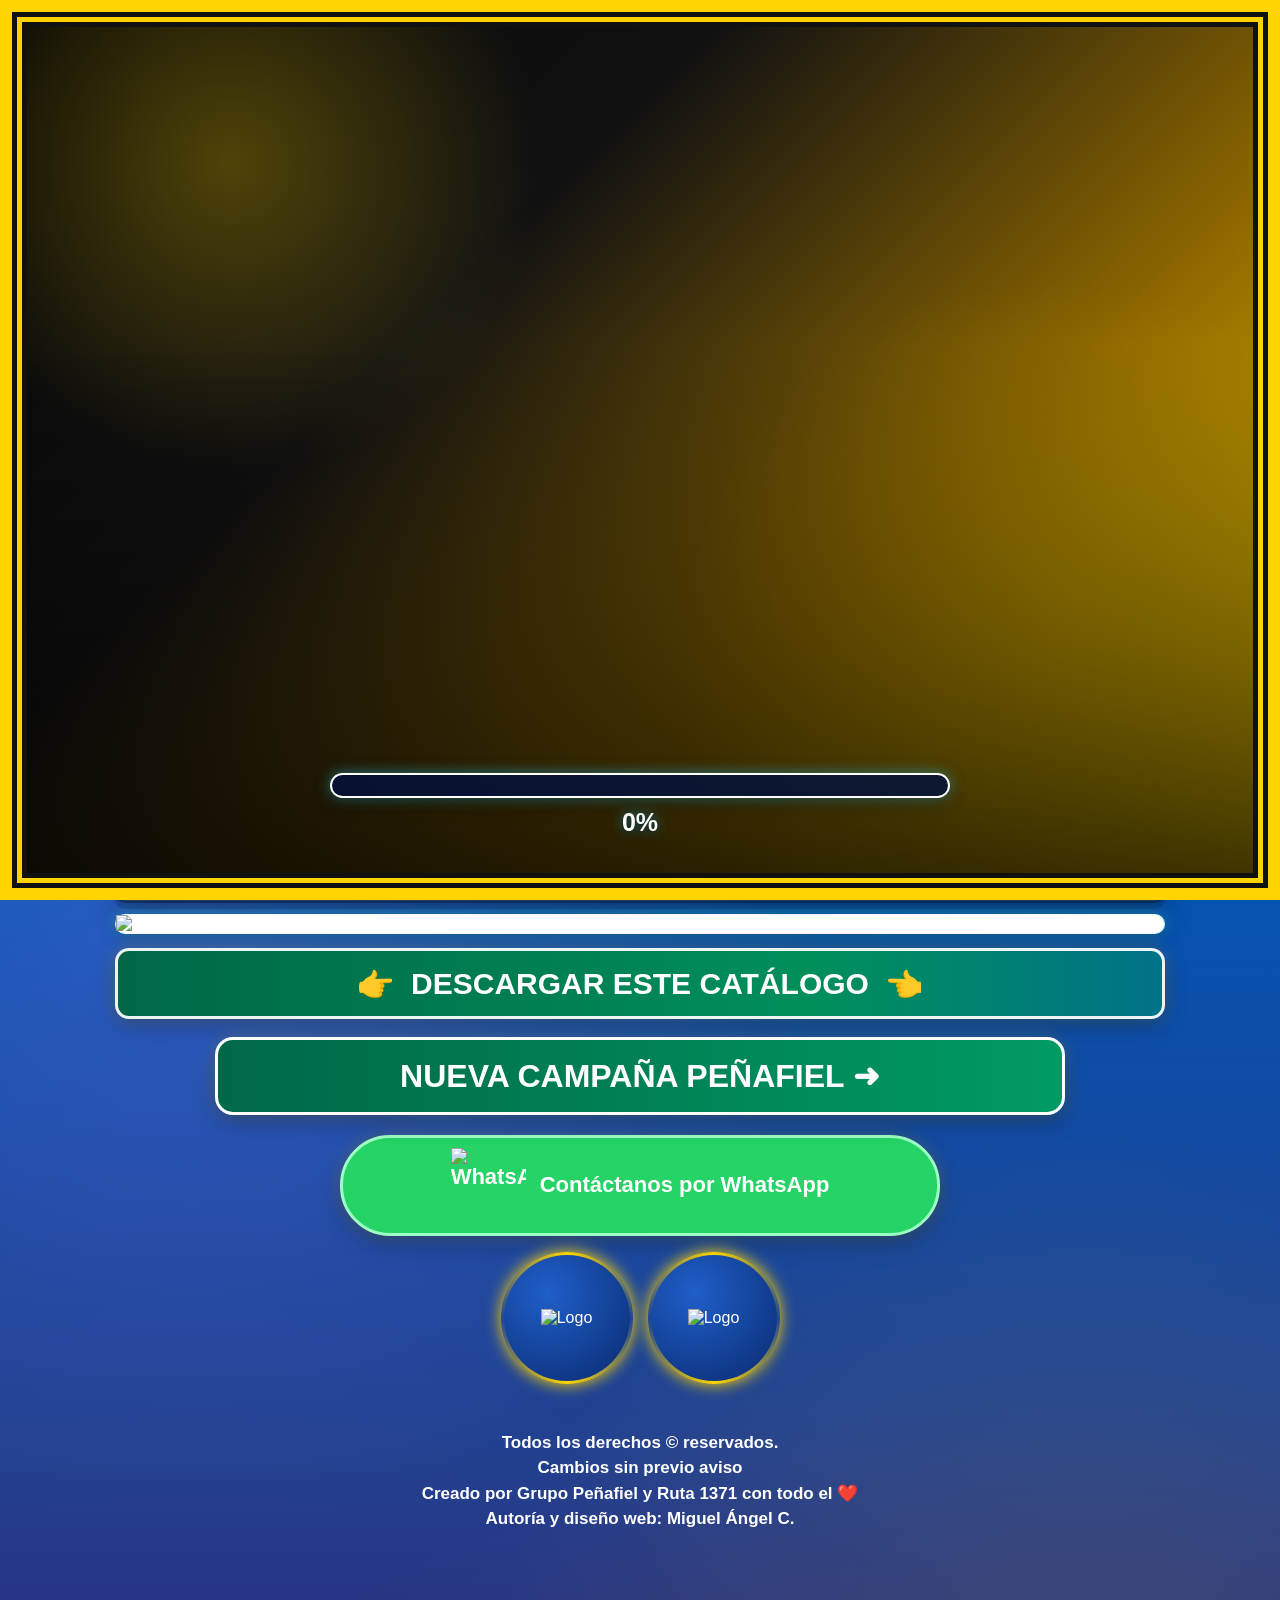
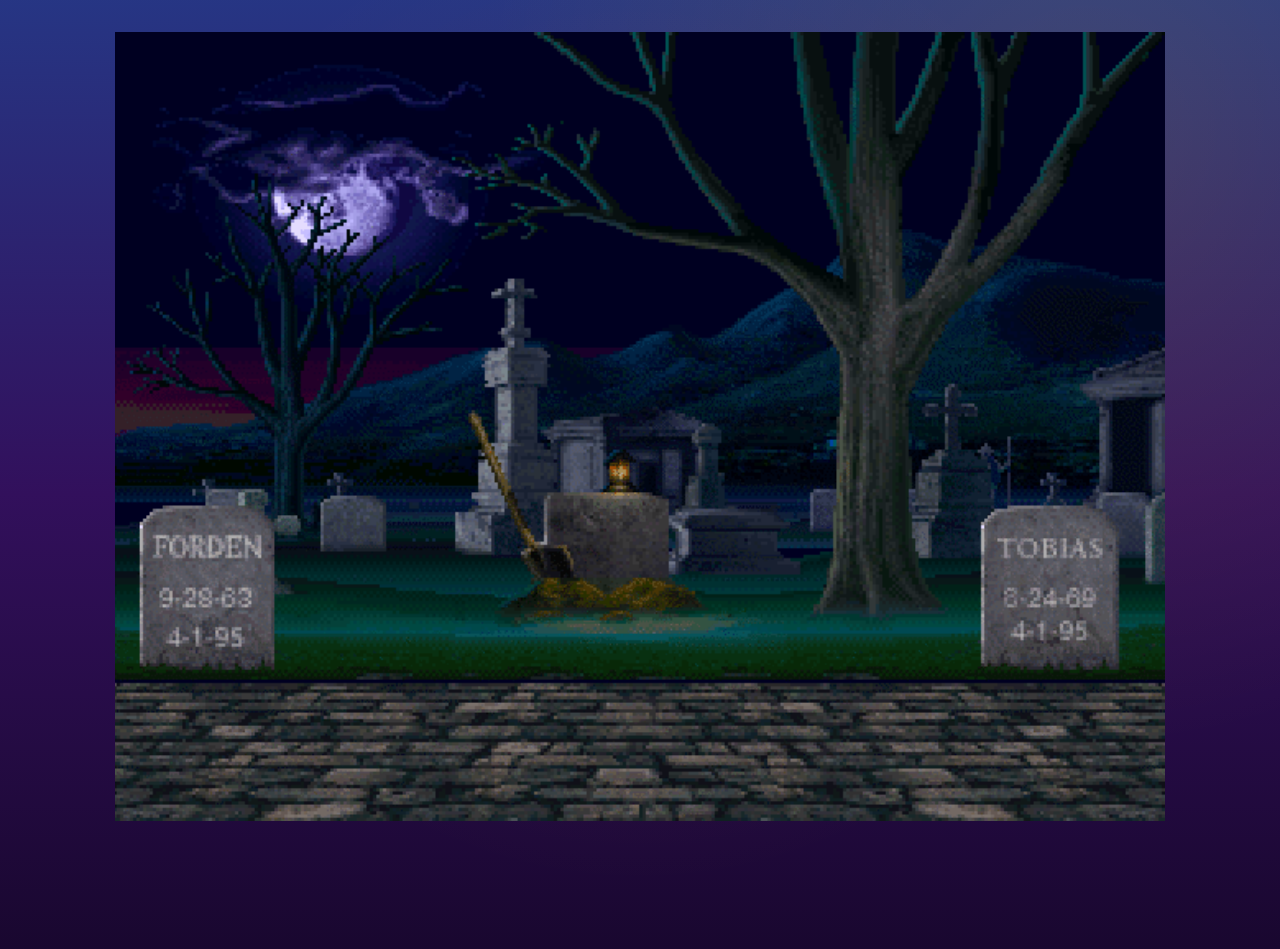
==== commit e754d95b: "Limpia CSS de carga y ajusta barra azul degradada" ====
--- a/index.html
+++ b/index.html
@@ -541,7 +541,7 @@
 .pe-loading-bienvenidos{margin:0;font-size:clamp(34px,8vw,70px);font-weight:900;line-height:1.05;text-shadow:0 4px 14px rgba(0,0,0,.35)}
 .pe-loading-titulo{margin:10px 0 28px;font-size:clamp(24px,5.5vw,42px);font-weight:900;text-shadow:0 3px 10px rgba(0,0,0,.3)}
 .pe-loading-halloween-frase{margin:16px auto 0;max-width:95%;font-size:clamp(17px,4.2vw,27px);font-weight:900;line-height:1.35;color:#fff;text-shadow:0 2px 8px rgba(0,0,0,.8),0 0 10px rgba(255,212,0,.65)}
-.pe-loading-recarga{position:relative;width:100%;margin:76px auto 0;padding-top:2px}50%{transform:rotate(-94deg) translateY(3px)}}to{height:31px;opacity:1}}
+.pe-loading-recarga{position:relative;width:100%;margin:76px auto 0;padding-top:2px}
 .pe-loading-barra{position:relative;width:100%;height:25px;padding:3px;overflow:hidden;border:2px solid rgba(255,255,255,.96);border-radius:50px;background:rgba(16,7,4,.8);box-shadow:0 5px 18px rgba(0,0,0,.38),0 0 12px rgba(120,52,24,.42)}
 #pe-loading-progreso{position:relative;overflow:hidden;width:0%;height:100%;border-radius:50px;background:linear-gradient(180deg,#d79b62 0%,#7b3a1d 23%,#3c160b 68%,#170804 100%);transition:width .08s linear;box-shadow:0 0 9px rgba(151,75,36,.9),inset 0 2px 3px rgba(255,224,180,.3)}
 #pe-loading-progreso::before{content:"";position:absolute;inset:0;background:repeating-radial-gradient(circle at 12px 8px,rgba(255,226,180,.9) 0 1px,rgba(255,226,180,.12) 2px 4px,transparent 5px 14px);background-size:42px 24px;animation:peBurbujasCola 1.4s linear infinite;opacity:.85}
@@ -1029,7 +1029,26 @@
   color:#fff!important;text-shadow:0 2px 8px rgba(0,0,0,.85),0 0 12px rgba(56,225,255,.7)
 }
 </style>
-\n</head>
+\n
+<style id="barra-azul">
+#pe-loading .pe-loading-barra{
+  background:rgba(2,18,60,.82)!important;
+  border-color:#fff!important;
+  box-shadow:0 5px 18px rgba(0,0,0,.38),0 0 14px rgba(56,225,255,.5)!important
+}
+#pe-loading-progreso{
+  background:linear-gradient(180deg,#9be7ff 0%,#1ea1ff 28%,#0057b8 68%,#032a73 100%)!important;
+  box-shadow:0 0 10px rgba(56,225,255,.9),inset 0 2px 3px rgba(255,255,255,.45)!important
+}
+#pe-loading-progreso::before{
+  background:repeating-radial-gradient(circle at 12px 8px,rgba(225,247,255,.95) 0 1px,rgba(225,247,255,.14) 2px 4px,transparent 5px 14px)!important;
+  background-size:42px 24px!important
+}
+#pe-loading-progreso::after{background:rgba(225,247,255,.8)!important}
+#pe-loading-porcentaje{text-shadow:0 2px 8px rgba(0,0,0,.85),0 0 12px rgba(56,225,255,.7)}
+</style>
+
+</head>
 
 <body>
 <!-- CARGA DE OCTUBRE -->
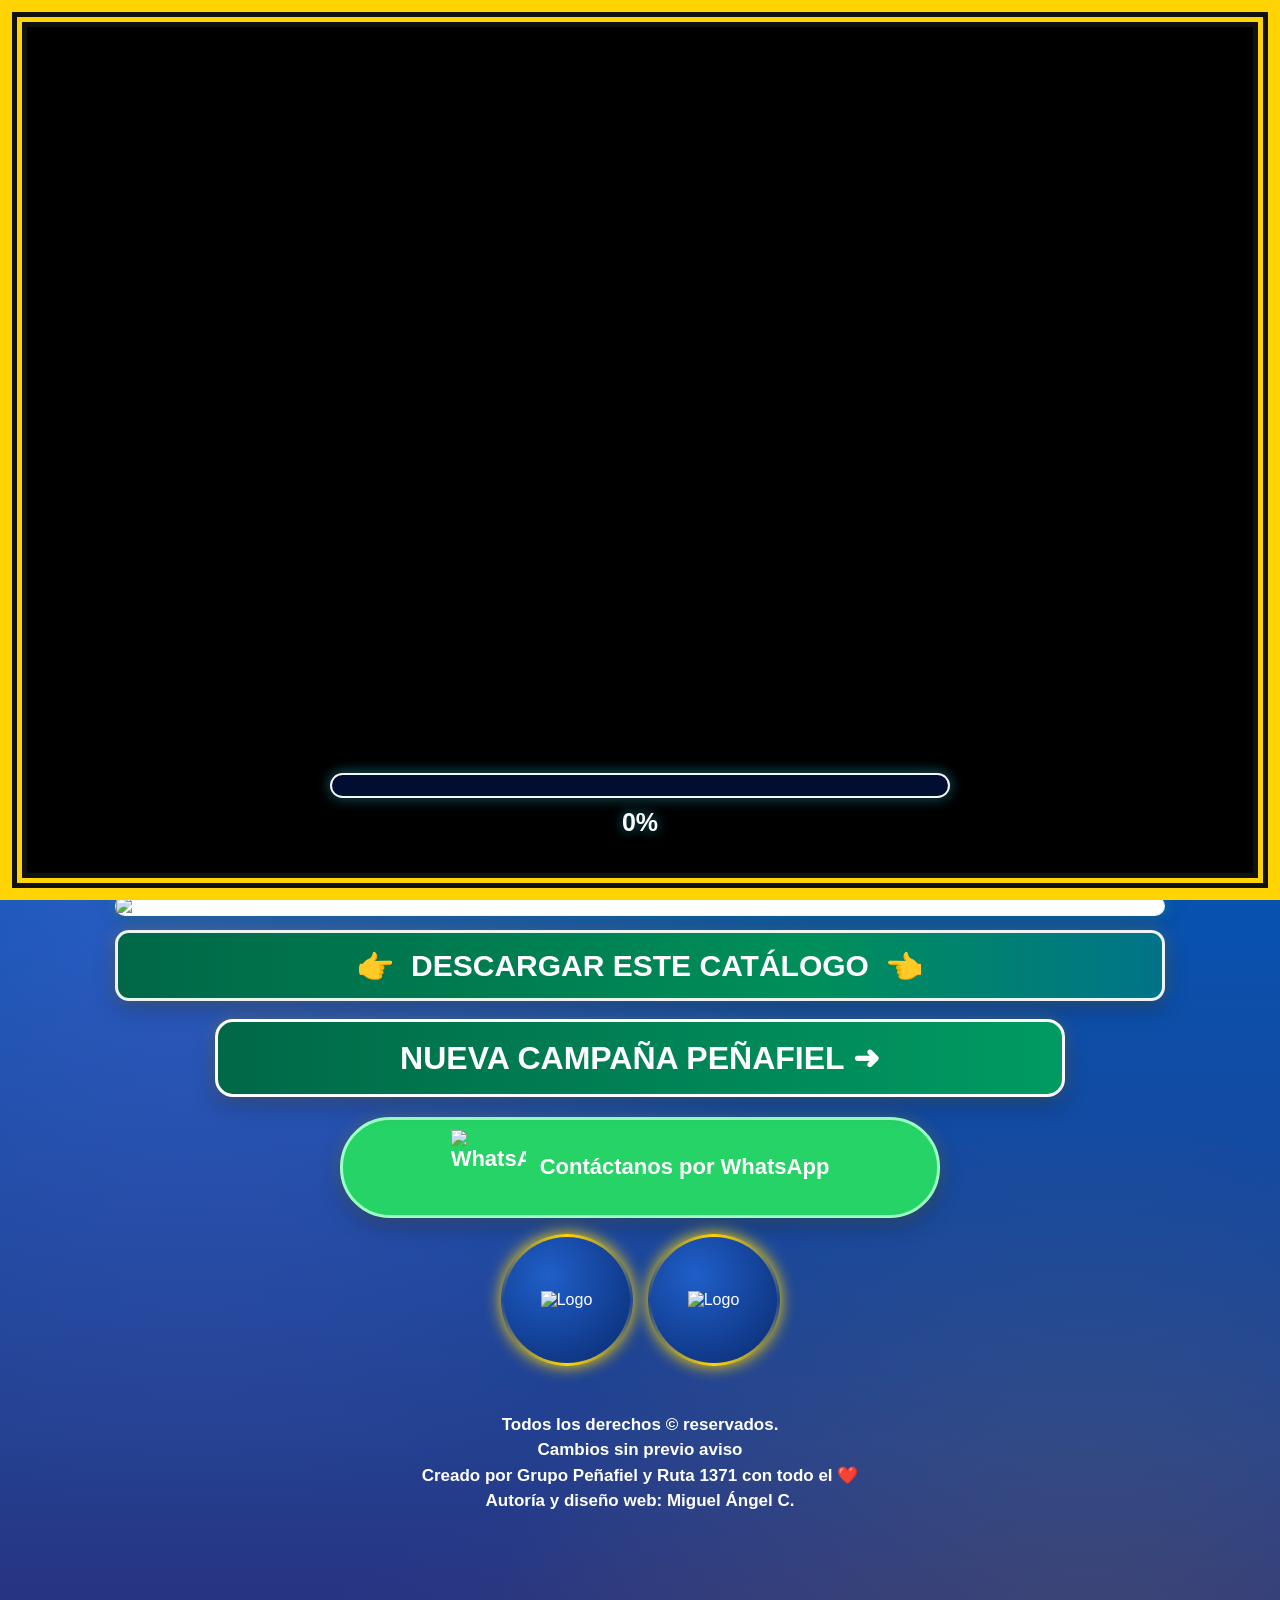
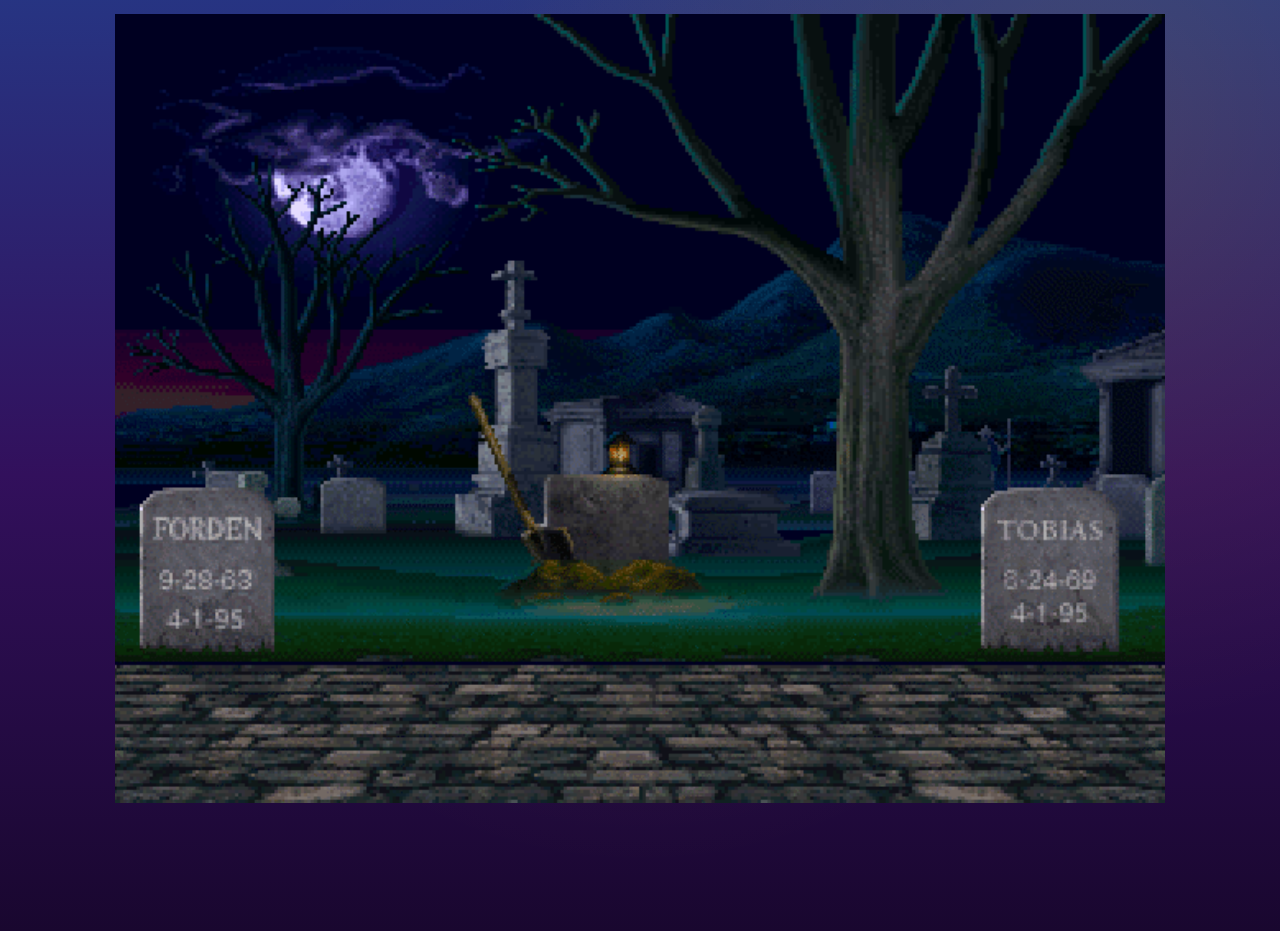
==== commit a0ab916d: "Rename index-9.html to index.html" ====
--- a/index.html
+++ b/index.html
@@ -129,56 +129,6 @@
 
 /* MARCO — DESACTIVADO */
 .pe-marco{display:none}
-
-/* BURBUJAS */
-
-
-.b1{left:3%;width:18px;height:18px;animation-duration:8s;;top:8vh}
-.b2{left:8%;width:30px;height:30px;animation-duration:11s;animation-delay:2s;;top:18vh}
-.b3{left:14%;width:12px;height:12px;animation-duration:7s;animation-delay:1s;;top:30vh}
-.b4{left:20%;width:24px;height:24px;animation-duration:10s;animation-delay:4s;;top:43vh}
-.b5{left:27%;width:15px;height:15px;animation-duration:8s;animation-delay:3s;;top:55vh}
-.b6{left:33%;width:35px;height:35px;animation-duration:13s;animation-delay:1s;;top:68vh}
-.b7{left:40%;width:13px;height:13px;animation-duration:7s;animation-delay:5s;;top:80vh}
-.b8{left:46%;width:25px;height:25px;animation-duration:10s;animation-delay:2s;;top:92vh}
-.b9{left:53%;width:17px;height:17px;animation-duration:8s;animation-delay:4s;;top:14vh}
-.b10{left:59%;width:32px;height:32px;animation-duration:12s;animation-delay:1s;;top:25vh}
-.b11{left:65%;width:14px;height:14px;animation-duration:7s;animation-delay:3s;;top:37vh}
-.b12{left:71%;width:27px;height:27px;animation-duration:11s;animation-delay:5s;;top:49vh}
-.b13{left:77%;width:18px;height:18px;animation-duration:8s;animation-delay:2s;;top:61vh}
-.b14{left:83%;width:34px;height:34px;animation-duration:13s;animation-delay:4s;;top:73vh}
-.b15{left:90%;width:14px;height:14px;animation-duration:7s;animation-delay:1s;;top:86vh}
-.b16{left:96%;width:24px;height:24px;animation-duration:10s;animation-delay:3s;;top:95vh}
-.b17{left:11%;width:20px;height:20px;animation-duration:9s;animation-delay:6s;;top:12vh}
-.b18{left:24%;width:11px;height:11px;animation-duration:6s;animation-delay:2s;;top:34vh}
-.b19{left:37%;width:29px;height:29px;animation-duration:12s;animation-delay:7s;;top:58vh}
-.b20{left:49%;width:16px;height:16px;animation-duration:8s;animation-delay:6s;;top:76vh}
-.b21{left:62%;width:22px;height:22px;animation-duration:10s;animation-delay:5s;;top:88vh}
-.b22{left:74%;width:12px;height:12px;animation-duration:7s;animation-delay:7s;;top:20vh}
-.b23{left:87%;width:26px;height:26px;animation-duration:11s;animation-delay:6s;;top:46vh}
-.b24{left:5%;width:13px;height:13px;animation-duration:9s;animation-delay:8s;;top:70vh}
-.b25{left:31%;width:21px;height:21px;animation-duration:10s;animation-delay:5s;;top:82vh}
-.b26{left:56%;width:30px;height:30px;animation-duration:12s;animation-delay:8s;;top:28vh}
-.b27{left:69%;width:15px;height:15px;animation-duration:7s;animation-delay:9s;;top:52vh}
-.b28{left:94%;width:28px;height:28px;animation-duration:11s;animation-delay:7s;;top:64vh}
-.b29{left:7%;width:9px;height:9px;animation-duration:6s;animation-delay:1s;top:6vh}
-.b30{left:16%;width:38px;height:38px;animation-duration:14s;animation-delay:4s;top:22vh}
-.b31{left:22%;width:17px;height:17px;animation-duration:8s;animation-delay:7s;top:40vh}
-.b32{left:29%;width:10px;height:10px;animation-duration:6.5s;animation-delay:3s;top:57vh}
-.b33{left:35%;width:26px;height:26px;animation-duration:11s;animation-delay:9s;top:74vh}
-.b34{left:43%;width:9px;height:9px;animation-duration:6s;animation-delay:2s;top:90vh}
-.b35{left:51%;width:37px;height:37px;animation-duration:14s;animation-delay:5s;top:16vh}
-.b36{left:58%;width:12px;height:12px;animation-duration:7s;animation-delay:8s;top:33vh}
-.b37{left:67%;width:31px;height:31px;animation-duration:12s;animation-delay:3s;top:48vh}
-.b38{left:73%;width:9px;height:9px;animation-duration:6s;animation-delay:6s;top:63vh}
-.b39{left:80%;width:21px;height:21px;animation-duration:9s;animation-delay:9s;top:79vh}
-.b40{left:85%;width:40px;height:40px;animation-duration:15s;animation-delay:4s;top:94vh}
-.b41{left:92%;width:11px;height:11px;animation-duration:7s;animation-delay:10s;top:27vh}
-.b42{left:13%;width:28px;height:28px;animation-duration:12s;animation-delay:11s;top:44vh}
-.b43{left:44%;width:18px;height:18px;animation-duration:8s;animation-delay:11s;top:59vh}
-.b44{left:61%;width:15px;height:15px;animation-duration:7s;animation-delay:12s;top:71vh}
-.b45{left:76%;width:25px;height:25px;animation-duration:10s;animation-delay:13s;top:84vh}
-.b46{left:97%;width:18px;height:18px;animation-duration:8s;animation-delay:11s;top:96vh}
 
 
 .pe-contenido{
@@ -509,17 +459,6 @@
     flex:1;
     min-width:0;
 }
-.pe-loading-zombie{
-    position:absolute;
-    inset:0;
-    width:100%;
-    height:100%;
-    object-fit:contain;
-    object-position:center;
-    background:#050505;
-    z-index:1;
-    pointer-events:none;
-}
 @media(max-width:600px){
     .pe-zombie-reloj{gap:4px;}
     .pe-zombie-reloj video{
@@ -531,53 +470,25 @@
 }
 
 /* =====================================================
-   PANTALLA DE CARGA + MARCO ANIMADO
+   PANTALLA DE CARGA: VIDEO + BARRA AZUL
+   La barra avanza con el video (lo controla el script de la carga)
 ===================================================== */
-#pe-loading{position:fixed;inset:0;z-index:100000;display:flex;align-items:center;justify-content:center;overflow:hidden;background:radial-gradient(circle at 18% 18%,rgba(255,214,0,.28),transparent 24%),radial-gradient(circle at 82% 72%,rgba(255,214,0,.18),transparent 30%),linear-gradient(135deg,#050505 0%,#111 34%,#8a6500 66%,#ffd400 100%);transition:opacity .6s ease,visibility .6s ease}
+#pe-loading{position:fixed;inset:0;z-index:100000;display:flex;align-items:flex-end;justify-content:center;overflow:hidden;background:#000;transition:opacity .6s ease,visibility .6s ease}
 #pe-loading.oculto{opacity:0;visibility:hidden;pointer-events:none}
- .pe-loading-marco{position:absolute;inset:0;z-index:2;border:12px solid #ffd400;box-shadow:inset 0 0 0 5px #111,inset 0 0 0 10px #ffd400,inset 0 0 0 15px #111;pointer-events:none;animation:peMarcoCarga 3s linear infinite}
+#pe-loading::before{content:"";position:absolute;inset:0;z-index:1;pointer-events:none;background:linear-gradient(180deg,transparent 55%,rgba(0,0,0,.8) 100%)}
+.pe-loading-zombie{position:absolute;inset:0;width:100%;height:100%;object-fit:contain;object-position:center;background:#000;z-index:0;pointer-events:none}
+.pe-loading-marco{position:absolute;inset:0;z-index:2;border:12px solid #ffd400;box-shadow:inset 0 0 0 5px #111,inset 0 0 0 10px #ffd400,inset 0 0 0 15px #111;pointer-events:none;animation:peMarcoCarga 3s linear infinite}
 @keyframes peMarcoCarga{0%,100%{box-shadow:inset 0 0 0 5px #111,inset 0 0 0 10px #ffd400,inset 0 0 0 15px #111}50%{box-shadow:inset 0 0 0 5px #ffd400,inset 0 0 0 10px #111,inset 0 0 0 15px #ffd400}}
-.pe-loading-contenido{position:relative;z-index:3;width:min(88vw,700px);text-align:center;color:#fff}
-.pe-loading-bienvenidos{margin:0;font-size:clamp(34px,8vw,70px);font-weight:900;line-height:1.05;text-shadow:0 4px 14px rgba(0,0,0,.35)}
-.pe-loading-titulo{margin:10px 0 28px;font-size:clamp(24px,5.5vw,42px);font-weight:900;text-shadow:0 3px 10px rgba(0,0,0,.3)}
-.pe-loading-halloween-frase{margin:16px auto 0;max-width:95%;font-size:clamp(17px,4.2vw,27px);font-weight:900;line-height:1.35;color:#fff;text-shadow:0 2px 8px rgba(0,0,0,.8),0 0 10px rgba(255,212,0,.65)}
-.pe-loading-recarga{position:relative;width:100%;margin:76px auto 0;padding-top:2px}
-.pe-loading-barra{position:relative;width:100%;height:25px;padding:3px;overflow:hidden;border:2px solid rgba(255,255,255,.96);border-radius:50px;background:rgba(16,7,4,.8);box-shadow:0 5px 18px rgba(0,0,0,.38),0 0 12px rgba(120,52,24,.42)}
-#pe-loading-progreso{position:relative;overflow:hidden;width:0%;height:100%;border-radius:50px;background:linear-gradient(180deg,#d79b62 0%,#7b3a1d 23%,#3c160b 68%,#170804 100%);transition:width .08s linear;box-shadow:0 0 9px rgba(151,75,36,.9),inset 0 2px 3px rgba(255,224,180,.3)}
-#pe-loading-progreso::before{content:"";position:absolute;inset:0;background:repeating-radial-gradient(circle at 12px 8px,rgba(255,226,180,.9) 0 1px,rgba(255,226,180,.12) 2px 4px,transparent 5px 14px);background-size:42px 24px;animation:peBurbujasCola 1.4s linear infinite;opacity:.85}
-#pe-loading-progreso::after{content:"";position:absolute;top:2px;left:-35%;width:30%;height:4px;border-radius:50%;background:rgba(255,222,181,.75);filter:blur(1px);animation:peEspumaCola 1.2s linear infinite}
+.pe-loading-contenido{position:relative;z-index:3;width:min(88vw,620px);padding-bottom:calc(7vh + env(safe-area-inset-bottom,0px));text-align:center;color:#fff}
+.pe-loading-recarga{position:relative;width:100%}
+.pe-loading-barra{position:relative;width:100%;height:25px;padding:3px;overflow:hidden;border:2px solid rgba(255,255,255,.96);border-radius:50px;background:rgba(2,18,60,.82);box-shadow:0 5px 18px rgba(0,0,0,.38),0 0 14px rgba(56,225,255,.5)}
+#pe-loading-progreso{position:relative;overflow:hidden;width:0%;height:100%;border-radius:50px;background:linear-gradient(180deg,#9be7ff 0%,#1ea1ff 28%,#0057b8 68%,#032a73 100%);transition:width .3s linear;box-shadow:0 0 10px rgba(56,225,255,.9),inset 0 2px 3px rgba(255,255,255,.45)}
+#pe-loading-progreso::before{content:"";position:absolute;inset:0;background:repeating-radial-gradient(circle at 12px 8px,rgba(225,247,255,.95) 0 1px,rgba(225,247,255,.14) 2px 4px,transparent 5px 14px);background-size:42px 24px;animation:peBurbujasCola 1.4s linear infinite;opacity:.85}
+#pe-loading-progreso::after{content:"";position:absolute;top:2px;left:-35%;width:30%;height:4px;border-radius:50%;background:rgba(225,247,255,.8);filter:blur(1px);animation:peEspumaCola 1.2s linear infinite}
 @keyframes peBurbujasCola{from{background-position:0 24px}to{background-position:42px -24px}}
 @keyframes peEspumaCola{from{left:-35%}to{left:110%}}
-@media(max-width:600px){.pe-loading-recarga{margin-top:70px}}
 @media(prefers-reduced-motion:reduce){#pe-loading-progreso::before,#pe-loading-progreso::after{animation:none}}
-#pe-loading-porcentaje{display:block;margin-top:10px;font-size:clamp(18px,4vw,25px);font-weight:900}
-
-/* HALLOWEEN SUTIL — PANTALLA DE CARGA */
-.pe-loading-murcielagos{position:absolute;inset:0;pointer-events:none;overflow:hidden}.pe-loading-murcielagos span{position:absolute;font-size:clamp(28px,5vw,52px);opacity:0;text-shadow:0 0 8px #ffd400,0 0 16px rgba(255,212,0,.65);animation:peCargaMurcielago 4s linear infinite}.pe-loading-murcielagos span:nth-child(1){top:12%;left:-5%;animation-delay:.1s}.pe-loading-murcielagos span:nth-child(2){top:24%;left:18%;animation-delay:1s}.pe-loading-murcielagos span:nth-child(3){top:15%;left:48%;animation-delay:2s}.pe-loading-murcielagos span:nth-child(4){top:35%;left:72%;animation-delay:.6s}.pe-loading-murcielagos span:nth-child(5){top:55%;left:8%;animation-delay:2.8s}.pe-loading-murcielagos span:nth-child(6){top:62%;left:38%;animation-delay:1.6s}.pe-loading-murcielagos span:nth-child(7){top:48%;left:88%;animation-delay:3.2s}.pe-loading-murcielagos span:nth-child(8){top:78%;left:60%;animation-delay:4s}
-@keyframes peCargaMurcielago{0%{transform:translateX(-20vw) translateY(0) scale(.65);opacity:0}12%{opacity:.95}45%{transform:translateX(25vw) translateY(-45px) scale(1.05);opacity:1}78%{opacity:.9}100%{transform:translateX(80vw) translateY(25px) scale(.8);opacity:0}}
-.pe-loading-fantasma{position:absolute;right:9%;bottom:16%;z-index:2;font-size:clamp(42px,9vw,82px);filter:drop-shadow(0 4px 8px rgba(0,0,0,.4));animation:peFantasmaCarga 2.8s ease-in-out infinite}
-@keyframes peFantasmaCarga{0%,100%{transform:translateY(0) rotate(-3deg)}50%{transform:translateY(-18px) rotate(4deg)}}
-
-/* BURBUJAS DE AGUA MINERAL — PANTALLA DE CARGA */
-.lc1{left:3%;width:18px;height:18px;animation-duration:7s;animation-delay:0s}
-.lc2{left:10%;width:34px;height:34px;animation-duration:12s;animation-delay:2s}
-.lc3{left:18%;width:11px;height:11px;animation-duration:6s;animation-delay:1s}
-.lc4{left:26%;width:24px;height:24px;animation-duration:9s;animation-delay:4s}
-.lc5{left:34%;width:42px;height:42px;animation-duration:14s;animation-delay:3s}
-.lc6{left:43%;width:14px;height:14px;animation-duration:7s;animation-delay:5s}
-.lc7{left:51%;width:28px;height:28px;animation-duration:10s;animation-delay:1s}
-.lc8{left:59%;width:12px;height:12px;animation-duration:6s;animation-delay:4s}
-.lc9{left:67%;width:38px;height:38px;animation-duration:13s;animation-delay:2s}
-.lc10{left:75%;width:17px;height:17px;animation-duration:8s;animation-delay:6s}
-.lc11{left:83%;width:30px;height:30px;animation-duration:11s;animation-delay:3s}
-.lc12{left:91%;width:13px;height:13px;animation-duration:7s;animation-delay:5s}
-.lc13{left:6%;width:9px;height:9px;animation-duration:5.5s;animation-delay:7s}
-.lc14{left:22%;width:20px;height:20px;animation-duration:8s;animation-delay:8s}
-.lc15{left:48%;width:19px;height:19px;animation-duration:9s;animation-delay:7s}
-.lc16{left:72%;width:23px;height:23px;animation-duration:10s;animation-delay:9s}
-.lc17{left:88%;width:21px;height:21px;animation-duration:9s;animation-delay:8s}
-
-
+#pe-loading-porcentaje{display:block;margin-top:10px;font-size:clamp(18px,4vw,25px);font-weight:900;color:#fff;text-shadow:0 2px 8px rgba(0,0,0,.85),0 0 12px rgba(56,225,255,.7)}
 
 /* =====================================================
    OCTUBRE — HALLOWEEN SUTIL PERO VISIBLE
@@ -589,12 +500,6 @@
 .pe-deco-halloween.p9{bottom:3%;left:18%;animation-duration:6s}.pe-deco-halloween.p10{bottom:7%;right:18%;animation-duration:4.7s;animation-delay:1s}
 .pe-deco-halloween.p11{top:20%;left:8%;animation-duration:5.3s}.pe-deco-halloween.p12{top:62%;right:7%;animation-duration:6.2s;animation-delay:1s}
 @keyframes peDecoFlota{0%,100%{transform:translateY(0) rotate(-4deg) scale(1)}50%{transform:translateY(-9px) rotate(5deg) scale(1.08)}}
-.pe-murcielago{position:fixed;z-index:9996;pointer-events:none;font-size:clamp(25px,4.5vw,48px);opacity:.9;filter:drop-shadow(0 2px 5px rgba(255,212,0,.55));animation:peMurcielagoVuelo linear infinite}
-.pe-murcielago-1{top:16%;left:-70px;animation-duration:12s}.pe-murcielago-2{top:37%;left:-80px;animation-duration:15s;animation-delay:3s}.pe-murcielago-3{top:68%;left:-90px;animation-duration:13s;animation-delay:6s}.pe-murcielago-4{top:82%;left:-70px;animation-duration:17s;animation-delay:9s}
-@keyframes peMurcielagoVuelo{0%{transform:translateX(-80px) translateY(0) scale(.7) rotate(-8deg);opacity:0}10%{opacity:.9}45%{transform:translateX(45vw) translateY(-45px) scale(1.08) rotate(6deg);opacity:1}80%{opacity:.85}100%{transform:translateX(115vw) translateY(25px) scale(.82) rotate(-5deg);opacity:0}}
-.pe-fantasma-sorpresa{position:fixed;z-index:9997;left:-100px;top:38%;font-size:clamp(55px,9vw,100px);pointer-events:none;opacity:0;filter:drop-shadow(0 5px 8px rgba(0,0,0,.45));animation:peFantasmaCruza 11s ease-in-out 4s infinite}
-.pe-fantasma-sorpresa.f2{top:60%;animation-delay:9s}.pe-fantasma-sorpresa.f3{top:25%;animation-delay:14s}
-@keyframes peFantasmaCruza{0%,62%{left:-110px;opacity:0;transform:translateY(0) rotate(-7deg) scale(.8)}68%{opacity:1}78%{transform:translateY(-35px) rotate(8deg) scale(1.08)}88%{opacity:1;transform:translateY(25px) rotate(-6deg) scale(1)}100%{left:112vw;opacity:0;transform:translateY(-10px) rotate(5deg) scale(.9)}}
 .pe-telaraña{position:absolute;width:95px;height:95px;opacity:.24;border:2px solid #111;border-radius:50%}.pe-telaraña::before{content:"";position:absolute;inset:13px;border:1px solid #111;border-radius:50%}.pe-telaraña::after{content:"";position:absolute;inset:28px;border:1px solid #111;border-radius:50%}.pe-telaraña-1{top:-12px;left:-12px}.pe-telaraña-2{bottom:-12px;right:-12px;transform:rotate(180deg)}
 /* Se retira únicamente el emoji de calabaza del título */
 
@@ -926,11 +831,6 @@
 }
 
 
-/* Se eliminan las burbujas y decoraciones de fantasmas/murciélagos. */
-.pe-loading-fantasma,.pe-fantasma-sorpresa,.pe-murcielago,.pe-loading-murcielagos{display:none!important}
-/* Burbujeo de refresco: las burbujas suben y vuelven a aparecer desde abajo */
-
-
 /* BANNER ANIMADO PARA TENER EL CATÁLOGO SIEMPRE A LA MANO */
 .pe-instalar-panel{
     position:relative;isolation:isolate;overflow:hidden;
@@ -994,75 +894,19 @@
 </style>
 <link rel="stylesheet" href="efectos-catalogo.css?v=2">
 
-<style id="carga-video">
-/* Video de fondo: reutiliza el video que ya existe y sincroniza la barra con el script original */
-#pe-loading.con-video .pe-loading-zombie{
-  position:absolute;inset:0;width:100%;height:100%;object-fit:cover;
-  object-position:center;z-index:0;background:#000
-}
-#pe-loading.con-video:before{
-  content:"";position:absolute;inset:0;z-index:1;pointer-events:none;
-  background:linear-gradient(180deg,transparent 38%,rgba(0,0,0,.78) 100%)
-}
-#pe-loading.con-video .pe-loading-marco{z-index:2}
-#pe-loading.con-video .pe-loading-contenido{
-  position:absolute;left:50%;bottom:7%;transform:translateX(-50%);
-  z-index:3;width:min(88vw,620px)
-}
-#pe-loading.con-video .pe-loading-bienvenidos,
-#pe-loading.con-video .pe-loading-titulo,
-#pe-loading.con-video .pe-loading-halloween-frase,
-#pe-loading.con-video .pe-loading-murcielagos,
-#pe-loading.con-video .pe-loading-fantasma,
-#pe-loading.con-video .pe-loading-zombie,
-#pe-loading.con-video [class^="lc"],
-#pe-loading.con-video [class*=" lc"]{display:none!important}
-#pe-loading .pe-loading-barra{
-  background:rgba(0,30,90,.55)!important;border-color:#fff!important;
-  box-shadow:0 0 16px rgba(56,225,255,.45)!important
-}
-#pe-loading-progreso{
-  background:linear-gradient(90deg,#0057b8,#00a2ff,#38e1ff,#00a2ff,#0057b8)!important;
-  background-size:300% 100%!important;box-shadow:0 0 12px #38e1ff!important
-}
-#pe-loading-porcentaje{
-  color:#fff!important;text-shadow:0 2px 8px rgba(0,0,0,.85),0 0 12px rgba(56,225,255,.7)
-}
-</style>
-\n
-<style id="barra-azul">
-#pe-loading .pe-loading-barra{
-  background:rgba(2,18,60,.82)!important;
-  border-color:#fff!important;
-  box-shadow:0 5px 18px rgba(0,0,0,.38),0 0 14px rgba(56,225,255,.5)!important
-}
-#pe-loading-progreso{
-  background:linear-gradient(180deg,#9be7ff 0%,#1ea1ff 28%,#0057b8 68%,#032a73 100%)!important;
-  box-shadow:0 0 10px rgba(56,225,255,.9),inset 0 2px 3px rgba(255,255,255,.45)!important
-}
-#pe-loading-progreso::before{
-  background:repeating-radial-gradient(circle at 12px 8px,rgba(225,247,255,.95) 0 1px,rgba(225,247,255,.14) 2px 4px,transparent 5px 14px)!important;
-  background-size:42px 24px!important
-}
-#pe-loading-progreso::after{background:rgba(225,247,255,.8)!important}
-#pe-loading-porcentaje{text-shadow:0 2px 8px rgba(0,0,0,.85),0 0 12px rgba(56,225,255,.7)}
-</style>
 
 </head>
 
 <body>
-<!-- CARGA DE OCTUBRE -->
-<div id="pe-loading" class="con-video" aria-label="Cargando Catálogo Peñafiel">
+<!-- PANTALLA DE CARGA: video + barra azul que dura lo que dura el video -->
+<div id="pe-loading" aria-label="Cargando Catálogo Peñafiel">
 <div class="pe-loading-marco"></div>
-<video class="pe-loading-zombie" src="orange%20crush.mp4" autoplay muted playsinline preload="auto" aria-label="Video de bienvenida del Catálogo Peñafiel" id="pe-loading-zombie-video"></video>
+<video class="pe-loading-zombie" id="pe-loading-zombie-video" src="orange%20crush.mp4" autoplay muted playsinline preload="auto" aria-label="Video de bienvenida del Catálogo Peñafiel"></video>
 <div class="pe-loading-contenido">
-<div class="pe-loading-bienvenidos">BIENVENIDOS</div>
-<div class="pe-loading-titulo">Catálogo Peñafiel</div>
 <div class="pe-loading-recarga">
 <div class="pe-loading-barra" role="progressbar" aria-label="Carga del video de bienvenida" aria-valuemin="0" aria-valuemax="100" aria-valuenow="0"><div id="pe-loading-progreso"></div></div>
 </div>
 <span id="pe-loading-porcentaje">0%</span>
-<div class="pe-loading-halloween-frase">Y tú, ¿ya tienes todo para celebrar este Halloween?</div>
 </div>
 </div>
 
@@ -1084,11 +928,9 @@
 </div>
 
 
-
 <div class="pe-catalogo">
 
 <div class="pe-marco"></div>
-<!-- BURBUJAS DE AGUA MINERAL: burbujeo continuo hacia arriba -->
 
 <div class="pe-contenido">
 
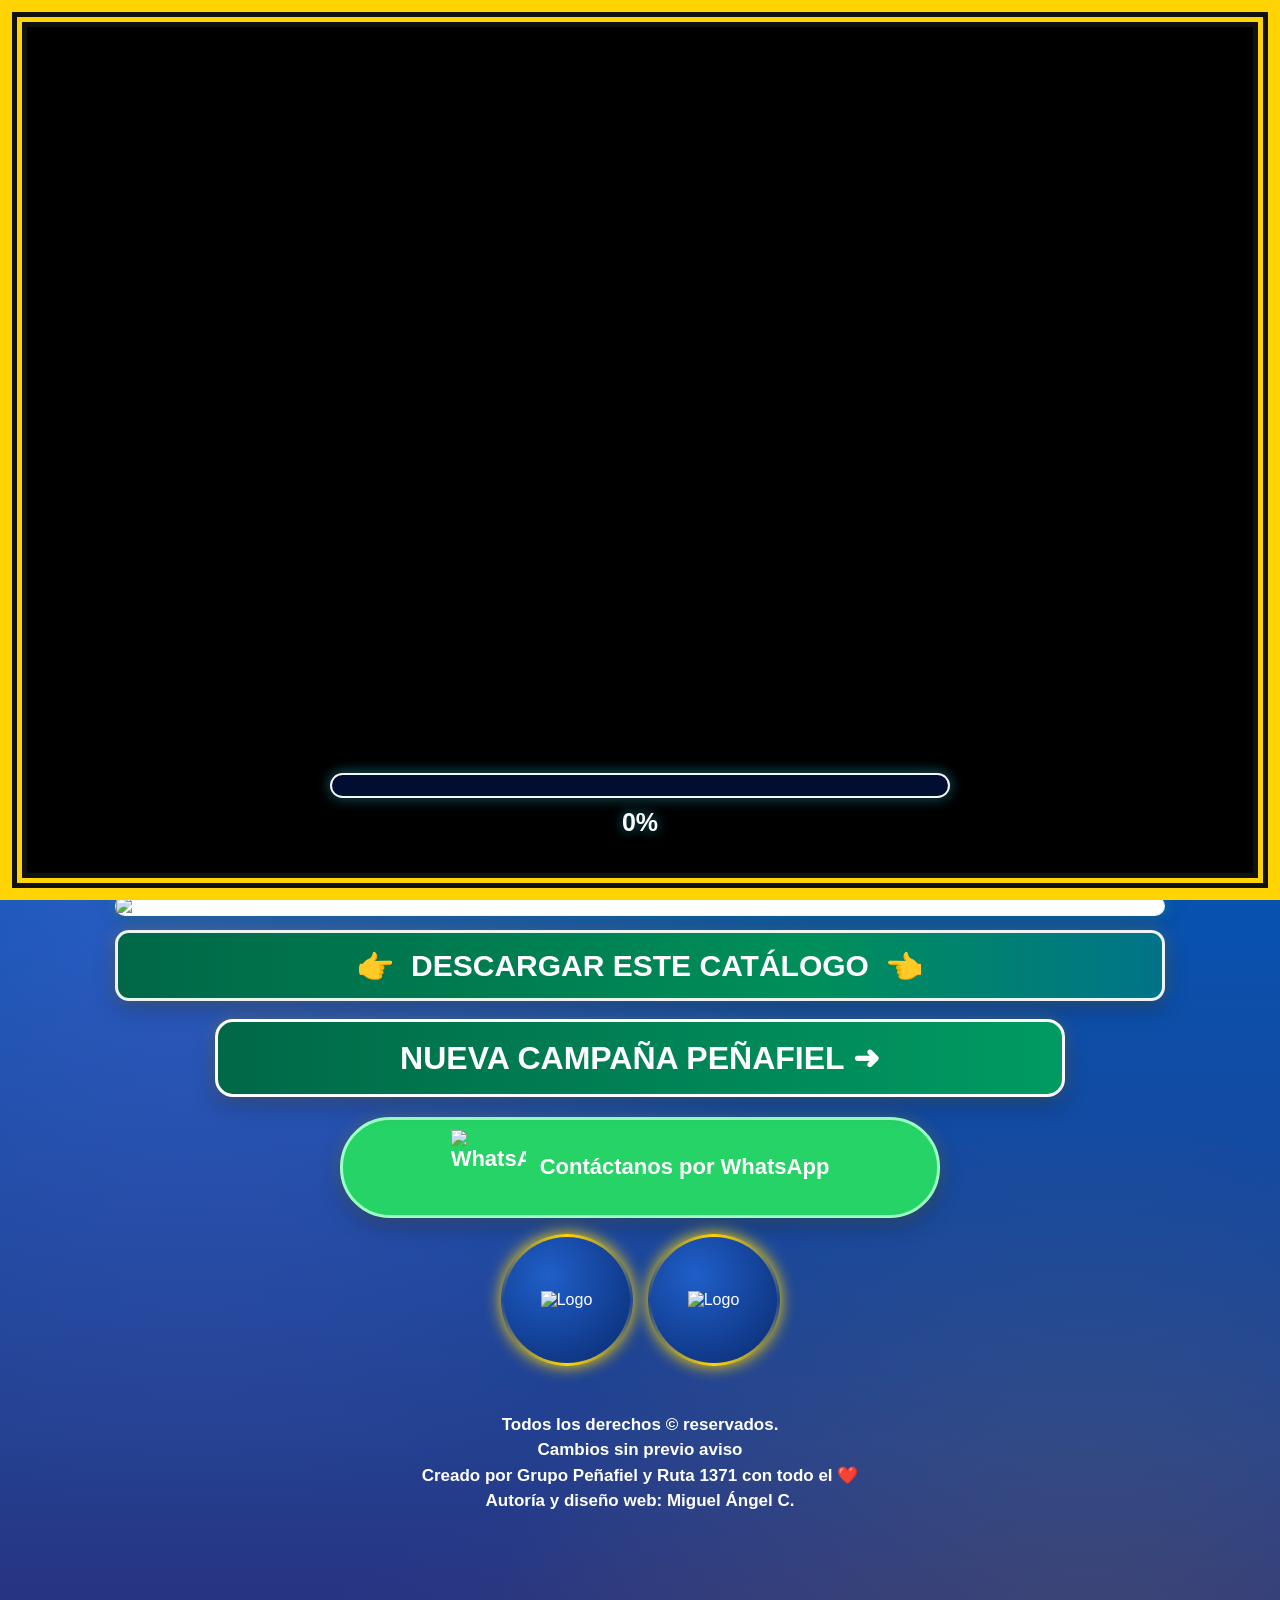
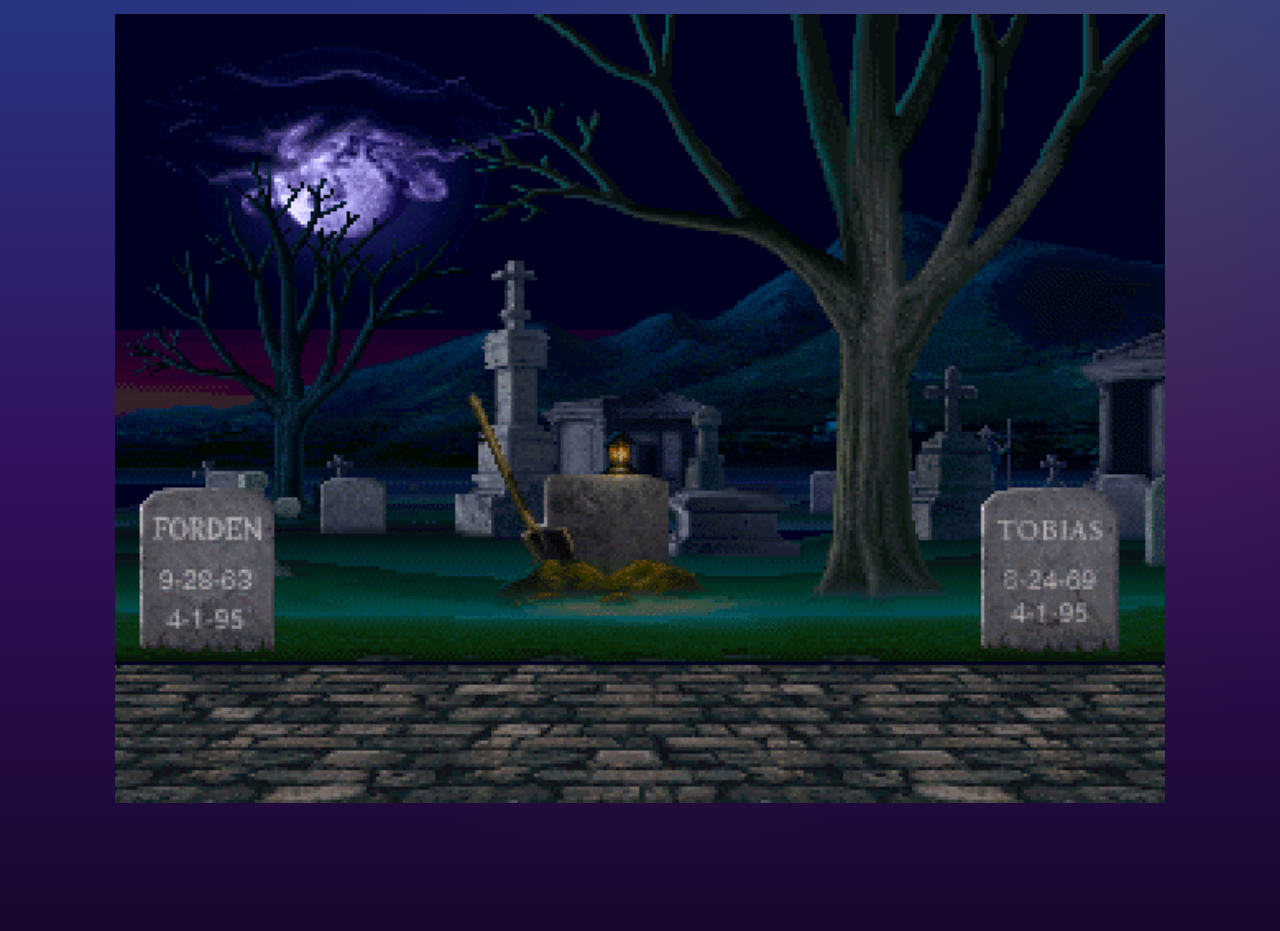
==== commit ee58752d: "Restaurar index.html completo y consolidar barra de carga azul" ====
--- a/index.html
+++ b/index.html
@@ -998,7 +998,6 @@
 <div class="pe-slide"><img src="https://i.ibb.co/vxJR42Kb/1000025666-58cc64ab75c3f8d940573a1759577a32-23-4-2025-6-00-22-p-m-20251013-195509-0000.png" loading="lazy" decoding="async" alt="Producto"></div>
 
 <div class="pe-slide"><img src="https://i.ibb.co/V0fSTkwF/1000025650-5c50d0142ea71648da15e8f0ddafd61f-23-4-2025-5-59-26-p-m-20251013-195518-0000.png" loading="lazy" decoding="async" alt="Producto"></div>
-
 <div class="pe-slide"><img src="https://i.ibb.co/jk16xsZJ/1000025638-0b248c89ee1732eb0af84073f3428ec0-23-4-2025-5-49-36-p-m-20251013-195532-0000.png" loading="lazy" decoding="async" alt="Producto"></div>
 
 <div class="pe-slide"><img src="https://i.ibb.co/V02qdfLy/1000007070-9694f92c3b44fe9ffead942f230bfb91-9-3-2025-11-01-30-p-m-20251013-195555-0000.png" loading="lazy" decoding="async" alt="Producto"></div>
@@ -1915,4 +1914,4 @@
 
 <script src="efectos-catalogo.js?v=2" defer></script>
 </body>
-</html>
+</html>
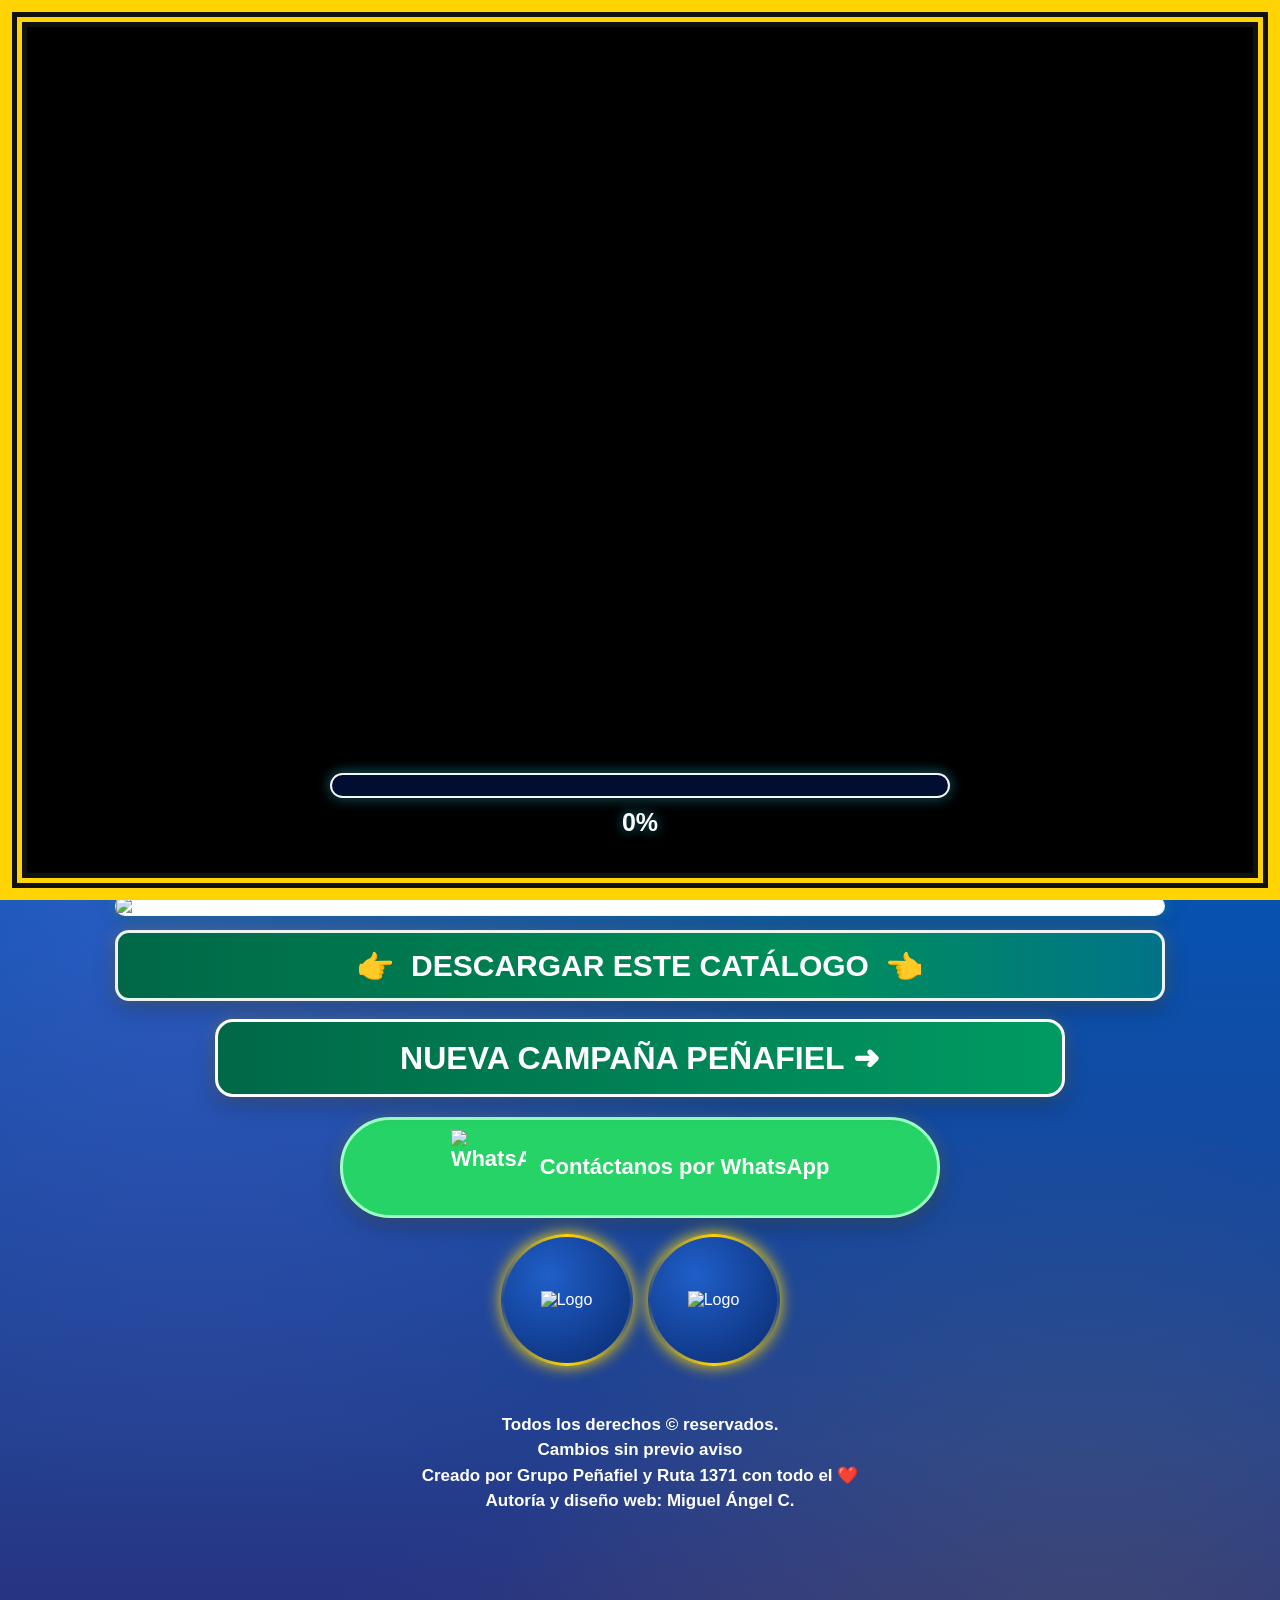
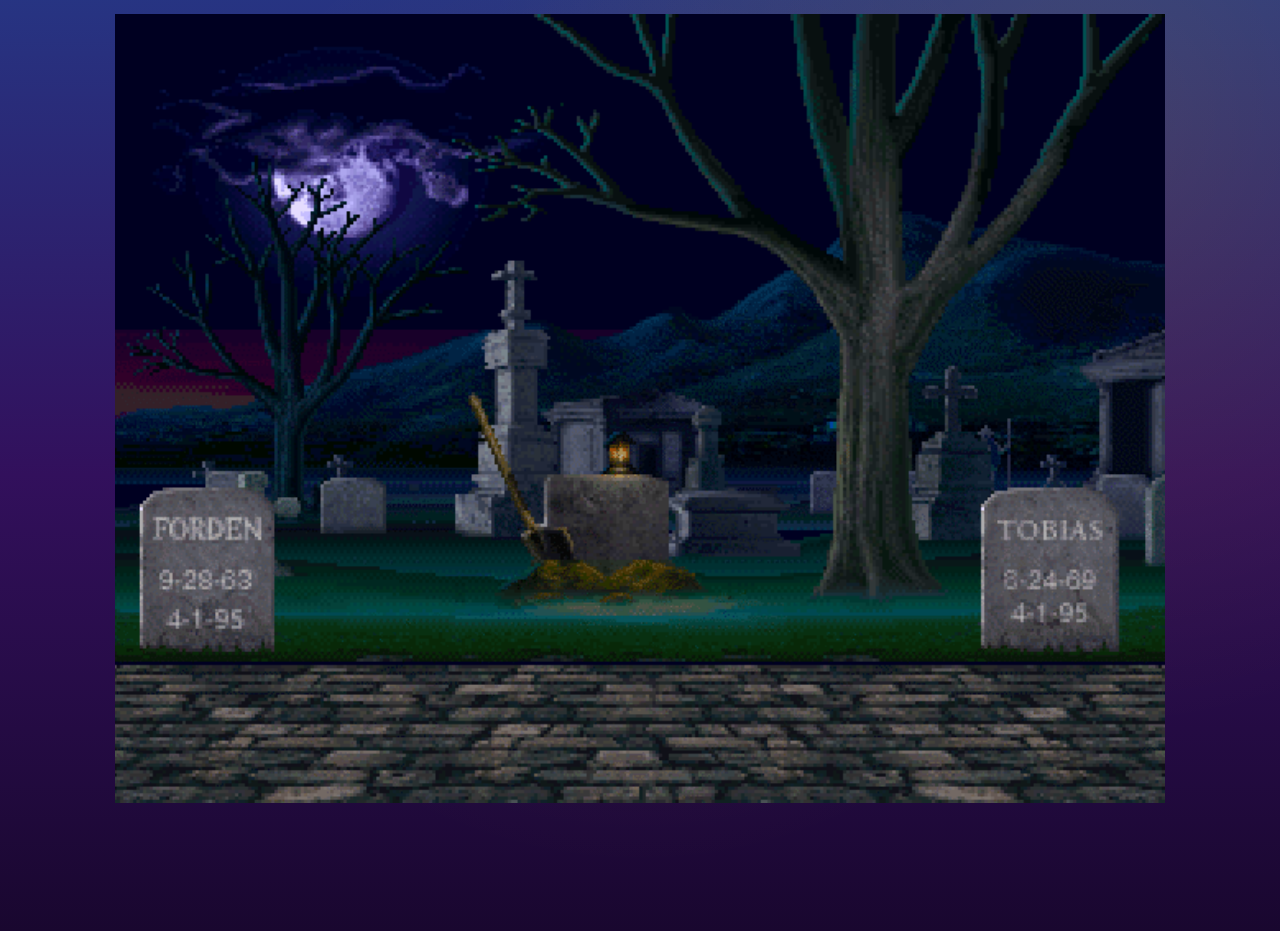
==== commit 66a7915d: "perf: priorizar banner y reducir precarga del video de bienvenida" ====
--- a/index.html
+++ b/index.html
@@ -901,7 +901,7 @@
 <!-- PANTALLA DE CARGA: video + barra azul que dura lo que dura el video -->
 <div id="pe-loading" aria-label="Cargando Catálogo Peñafiel">
 <div class="pe-loading-marco"></div>
-<video class="pe-loading-zombie" id="pe-loading-zombie-video" src="orange%20crush.mp4" autoplay muted playsinline preload="auto" aria-label="Video de bienvenida del Catálogo Peñafiel"></video>
+<video class="pe-loading-zombie" id="pe-loading-zombie-video" src="orange%20crush.mp4" autoplay muted playsinline preload="metadata" aria-label="Video de bienvenida del Catálogo Peñafiel"></video>
 <div class="pe-loading-contenido">
 <div class="pe-loading-recarga">
 <div class="pe-loading-barra" role="progressbar" aria-label="Carga del video de bienvenida" aria-valuemin="0" aria-valuemax="100" aria-valuenow="0"><div id="pe-loading-progreso"></div></div>
@@ -936,7 +936,7 @@
 
 <!-- BANNER -->
 <div class="pe-banner">
-<img src="https://i.ibb.co/svTJRTf9/1791316674890.jpg" alt="Bienvenidos">
+<img src="https://i.ibb.co/svTJRTf9/1791316674890.jpg" alt="Bienvenidos" decoding="async" fetchpriority="high">
 </div>
 
 <!-- RELOJ + ZOMBIES 2 Y 3 -->
@@ -1060,7 +1060,7 @@
 <div class="pe-whatsapp">
 <a href="https://wa.me/525665470369?text=Hola%21%20Gracias%20por%20visitar%20mi%20cat%C3%A1logo%20digital%20Dime%20en%20qu%C3%A9%20podemos%20ayudarte" target="_blank" rel="noopener">
 
-<img src="https://i.ibb.co/Fk68Lwr0/Ryan-RB-assistant-Person-circle-v2.webp" alt="WhatsApp">
+<img src="https://i.ibb.co/Fk68Lwr0/Ryan-RB-assistant-Person-circle-v2.webp" width="75" height="75" decoding="async" alt="WhatsApp">
 
 <span>Contáctanos por WhatsApp</span>
 
@@ -1913,5 +1913,139 @@
 <!-- ===== FIN TARJETAS CON PROFUNDIDAD Y RESPUESTA TÁCTIL ===== -->
 
 <script src="efectos-catalogo.js?v=2" defer></script>
+<script>
+(function(){
+  /* ===== AJUSTA SOLO ESTO ===== */
+  var CFG={
+    esquina:'araña esquina.wp',        /* imagen de la esquina: el código prueba también .webp */
+    colgante:'araña colgante.wp',     /* araña que sube y baja por el centro */
+    camina:'araña camina.wp',         /* araña que camina */
+    ladoEsquina:'izquierda',          /* 'izquierda' o 'derecha' */
+    miraCamina:'derecha',             /* hacia dónde mira la araña del dibujo */
+    velocidadColgante:170,            /* píxeles por segundo */
+    caminaCadaMin:6,                  /* segundos mínimos entre apariciones */
+    caminaCadaMax:16                  /* segundos máximos entre apariciones */
+  };
+  /* ============================ */
+
+  var d=document;
+  function rnd(a,b){return a+Math.random()*(b-a);}
+  var carga=d.getElementById('pe-loading');
+  function listo(){return !carga||!carga.isConnected||carga.classList.contains('oculto');}
+
+  var st=d.createElement('style');
+  st.textContent=
+  /* Tu araña de emoji pasa al lado izquierdo (mismo efecto) */
+  '.pe-arana-colgante{left:18%}'+
+  '.fxa-capa{position:absolute;top:0;left:0;width:100%;height:0;z-index:30;pointer-events:none;overflow-x:clip}'+
+  '.fxa-capa img{pointer-events:none;user-select:none;-webkit-user-drag:none}'+
+  '.fxa-esquina{position:absolute;top:0;width:clamp(120px,36vw,230px);height:auto;filter:drop-shadow(0 4px 6px rgba(0,0,0,.45))}'+
+  '.fxa-esquina.izq{left:0;transform-origin:0 0;animation:fxaVientoIzq 6s ease-in-out infinite}'+
+  '.fxa-esquina.der{right:0;transform-origin:100% 0;animation:fxaVientoDer 6s ease-in-out infinite}'+
+  '@keyframes fxaVientoIzq{0%,100%{transform:rotate(-1.2deg)}50%{transform:rotate(1.6deg)}}'+
+  '@keyframes fxaVientoDer{0%,100%{transform:scaleX(-1) rotate(-1.2deg)}50%{transform:scaleX(-1) rotate(1.6deg)}}'+
+  '.fxa-colgante{position:absolute;top:0;left:50%;width:0;height:0}'+
+  '.fxa-hilo{position:absolute;left:-1px;top:0;width:2px;height:100px;transform-origin:50% 0;transform:scaleY(0);background:linear-gradient(180deg,rgba(255,255,255,.35),#f2f2f7)}'+
+  '.fxa-bicho{position:absolute;left:0;top:0;will-change:transform}'+
+  '.fxa-bicho img{display:block;width:clamp(70px,20vw,130px);height:auto;transform-origin:50% 0;animation:fxaBalanceo 3.2s ease-in-out infinite;filter:drop-shadow(0 4px 5px rgba(0,0,0,.5))}'+
+  '@keyframes fxaBalanceo{0%,100%{transform:rotate(-5deg)}50%{transform:rotate(5deg)}}'+
+  '.fxa-camina{position:absolute;left:0;top:0;width:clamp(70px,18vw,120px);height:auto;will-change:transform;filter:drop-shadow(0 3px 4px rgba(0,0,0,.5))}';
+  d.head.appendChild(st);
+
+  var capa=d.createElement('div');
+  capa.className='fxa-capa';
+  capa.setAttribute('aria-hidden','true');
+  d.body.appendChild(capa);
+
+  /* Si el nombre no carga, prueba la otra terminación (.wp / .webp) */
+  function candidatos(n){
+    var l=[n];
+    if(/\.webp$/i.test(n))l.push(n.replace(/\.webp$/i,'.wp'));
+    else if(/\.wp$/i.test(n))l.push(n.replace(/\.wp$/i,'.webp'));
+    var extra=[];
+    l.forEach(function(x){
+      var f=x.normalize?x.normalize('NFD'):x;
+      if(f!==x)extra.push(f);
+    });
+    return l.concat(extra);
+  }
+  function imagen(clase,archivo,alFallar){
+    var i=new Image(),lista=candidatos(archivo),k=0;
+    i.className=clase;
+    i.alt='';
+    i.decoding='async';
+    i.draggable=false;
+    i.onerror=function(){
+      k++;
+      if(k<lista.length){i.src=encodeURI(lista[k]);}
+      else{i.onerror=null;i.remove();if(alFallar)alFallar();}
+    };
+    i.src=encodeURI(lista[0]);
+    return i;
+  }
+
+  /* 1) Araña de la esquina superior */
+  capa.appendChild(imagen('fxa-esquina '+(CFG.ladoEsquina==='derecha'?'der':'izq'),CFG.esquina));
+
+  /* 2) Araña colgante: sube y baja por el centro hasta el final de la página */
+  var cont=d.createElement('div');cont.className='fxa-colgante';
+  var hilo=d.createElement('div');hilo.className='fxa-hilo';
+  var bicho=d.createElement('div');bicho.className='fxa-bicho';
+  var colgFallo=false;
+  bicho.appendChild(imagen('',CFG.colgante,function(){colgFallo=true;cont.remove();}));
+  cont.appendChild(hilo);cont.appendChild(bicho);capa.appendChild(cont);
+
+  var y=0,dir=1,pausaHasta=0,proxPausa=performance.now()+rnd(3000,7000),ultimo=0,ultimaMedida=-9999,altoDoc=0;
+  function medir(){altoDoc=Math.max(d.documentElement.scrollHeight,d.body.scrollHeight);}
+  function bucle(t){
+    if(colgFallo)return;
+    requestAnimationFrame(bucle);
+    if(!listo()){ultimo=t;return;}
+    var dt=Math.min(.05,(t-(ultimo||t))/1000);
+    ultimo=t;
+    if(t-ultimaMedida>1500){medir();ultimaMedida=t;}
+    var tope=Math.max(0,altoDoc-(bicho.offsetHeight||120)-2);
+    if(t>=pausaHasta){
+      y+=dir*CFG.velocidadColgante*dt;
+      if(y>=tope){y=tope;dir=-1;pausaHasta=t+1400;}
+      else if(y<=0){y=0;dir=1;pausaHasta=t+1400;}
+      else if(t>proxPausa){pausaHasta=t+rnd(600,1500);proxPausa=pausaHasta+rnd(3000,8000);}
+    }
+    bicho.style.transform='translate3d(-50%,'+y+'px,0)';
+    hilo.style.transform='scaleY('+(y/100)+')';
+  }
+  requestAnimationFrame(bucle);
+  window.addEventListener('load',medir);
+  window.addEventListener('resize',medir);
+
+  /* 3) Araña que camina: aparece a distintas alturas en tiempo aleatorio */
+  var caminaFallo=false;
+  function programar(){
+    if(caminaFallo)return;
+    setTimeout(caminar,rnd(CFG.caminaCadaMin,CFG.caminaCadaMax)*1000);
+  }
+  function caminar(){
+    if(caminaFallo||!Element.prototype.animate)return;
+    if(d.hidden||!listo()){setTimeout(caminar,1500);return;}
+    var im=imagen('fxa-camina',CFG.camina,function(){caminaFallo=true;});
+    var vw=capa.clientWidth||window.innerWidth;
+    var ancho=Math.max(70,Math.min(120,vw*.18));
+    medir();
+    var pos=Math.max(0,Math.min(altoDoc-ancho-4,(window.pageYOffset||0)+window.innerHeight*rnd(.12,.82)));
+    var derecha=Math.random()<.5;
+    var x0=derecha?-ancho:vw,x1=derecha?vw:-ancho;
+    var flip=(derecha===(CFG.miraCamina==='derecha'))?1:-1;
+    im.style.top=pos+'px';
+    capa.appendChild(im);
+    var dur=(Math.abs(x1-x0)/rnd(70,125))*1000;
+    var a=im.animate([
+      {transform:'translate3d('+x0+'px,0,0) scaleX('+flip+')'},
+      {transform:'translate3d('+x1+'px,'+rnd(-50,50)+'px,0) scaleX('+flip+')'}
+    ],{duration:dur,easing:'linear',fill:'forwards'});
+    a.onfinish=function(){im.remove();programar();};
+  }
+  setTimeout(caminar,rnd(3000,7000));
+})();
+</script>
 </body>
 </html>
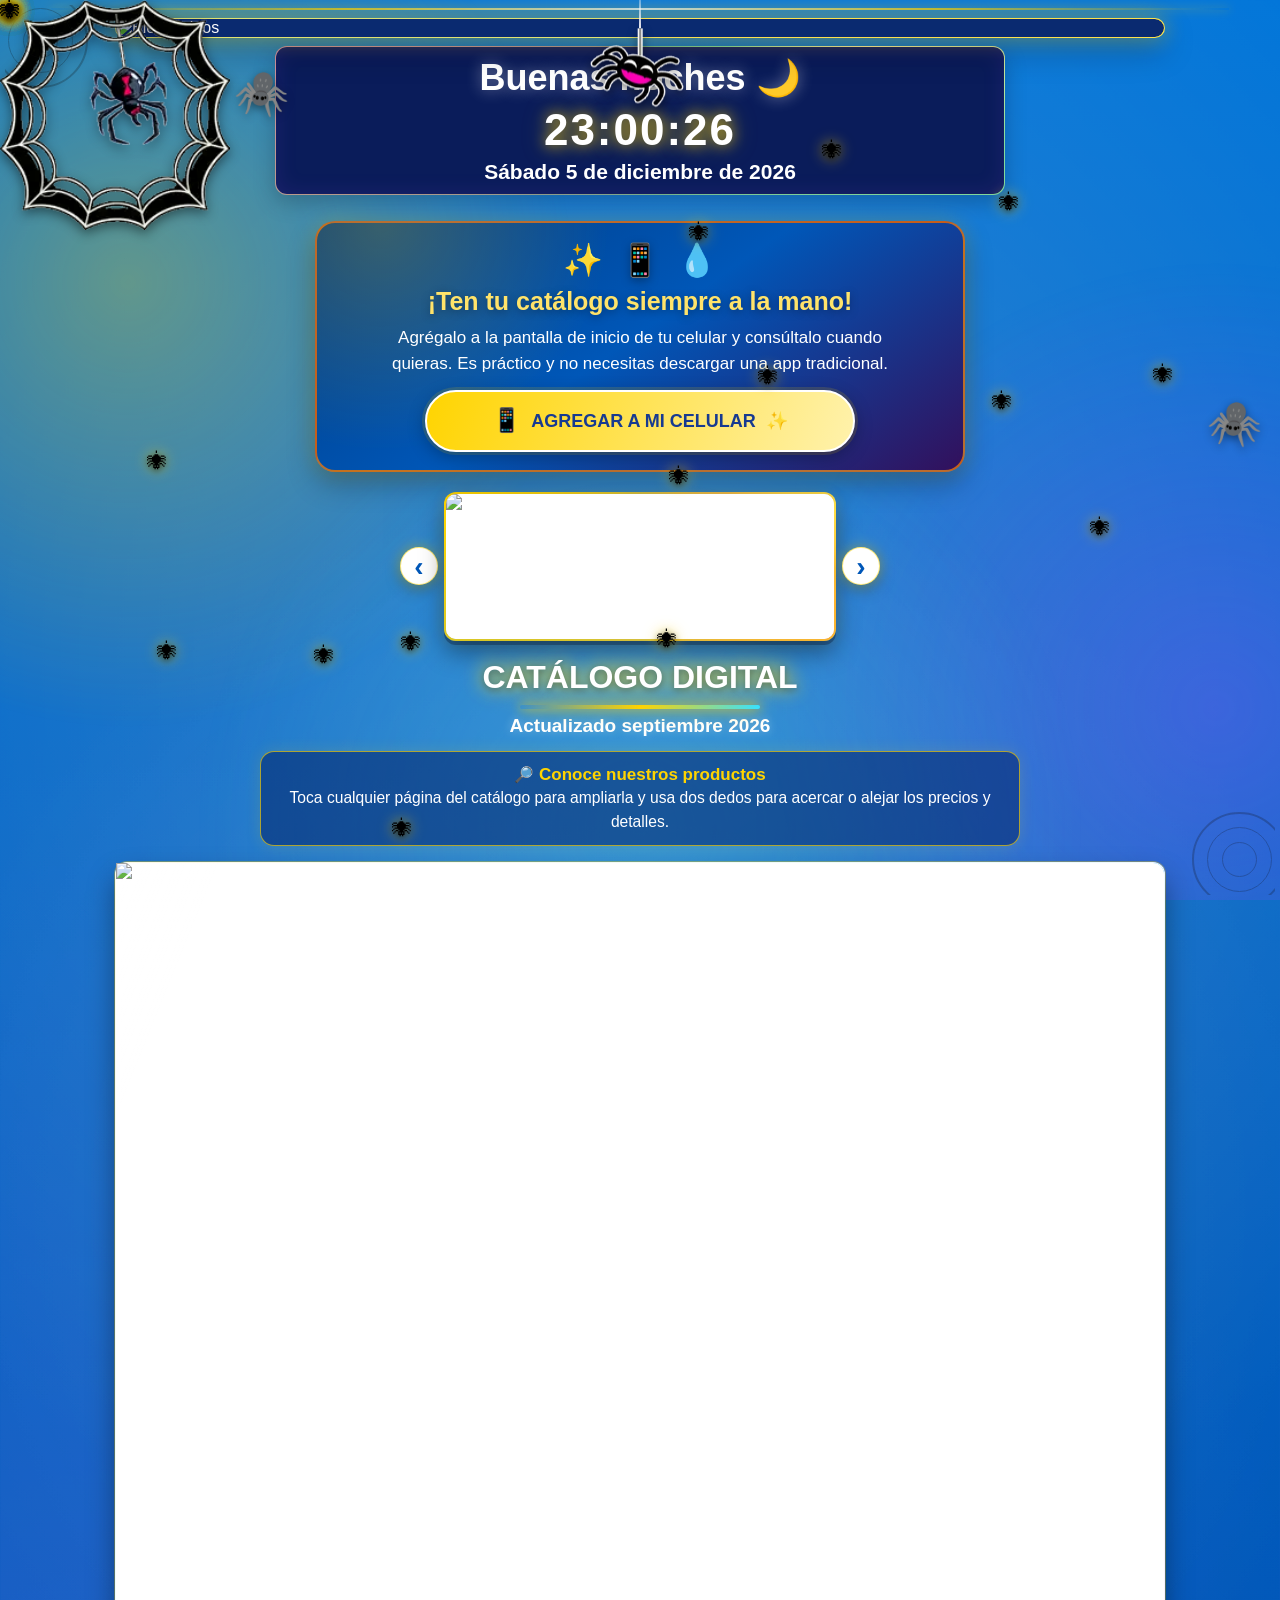
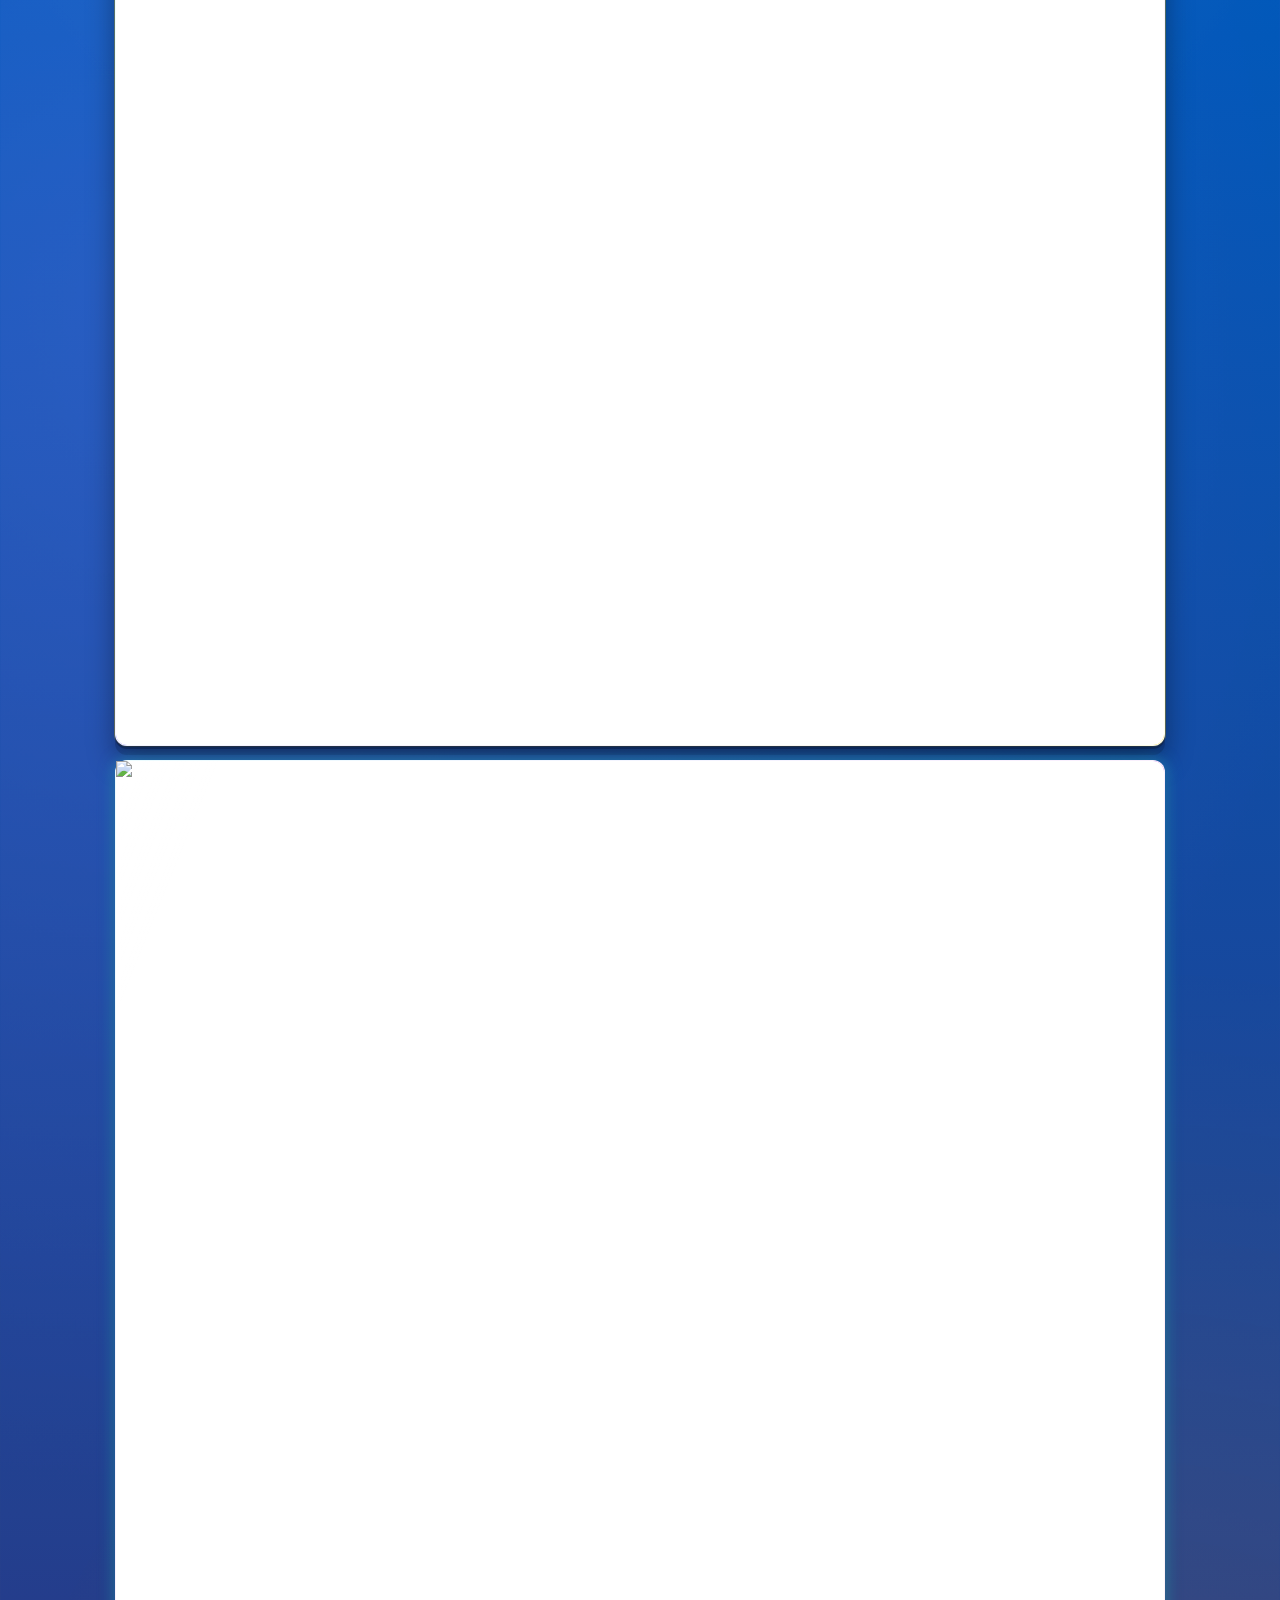
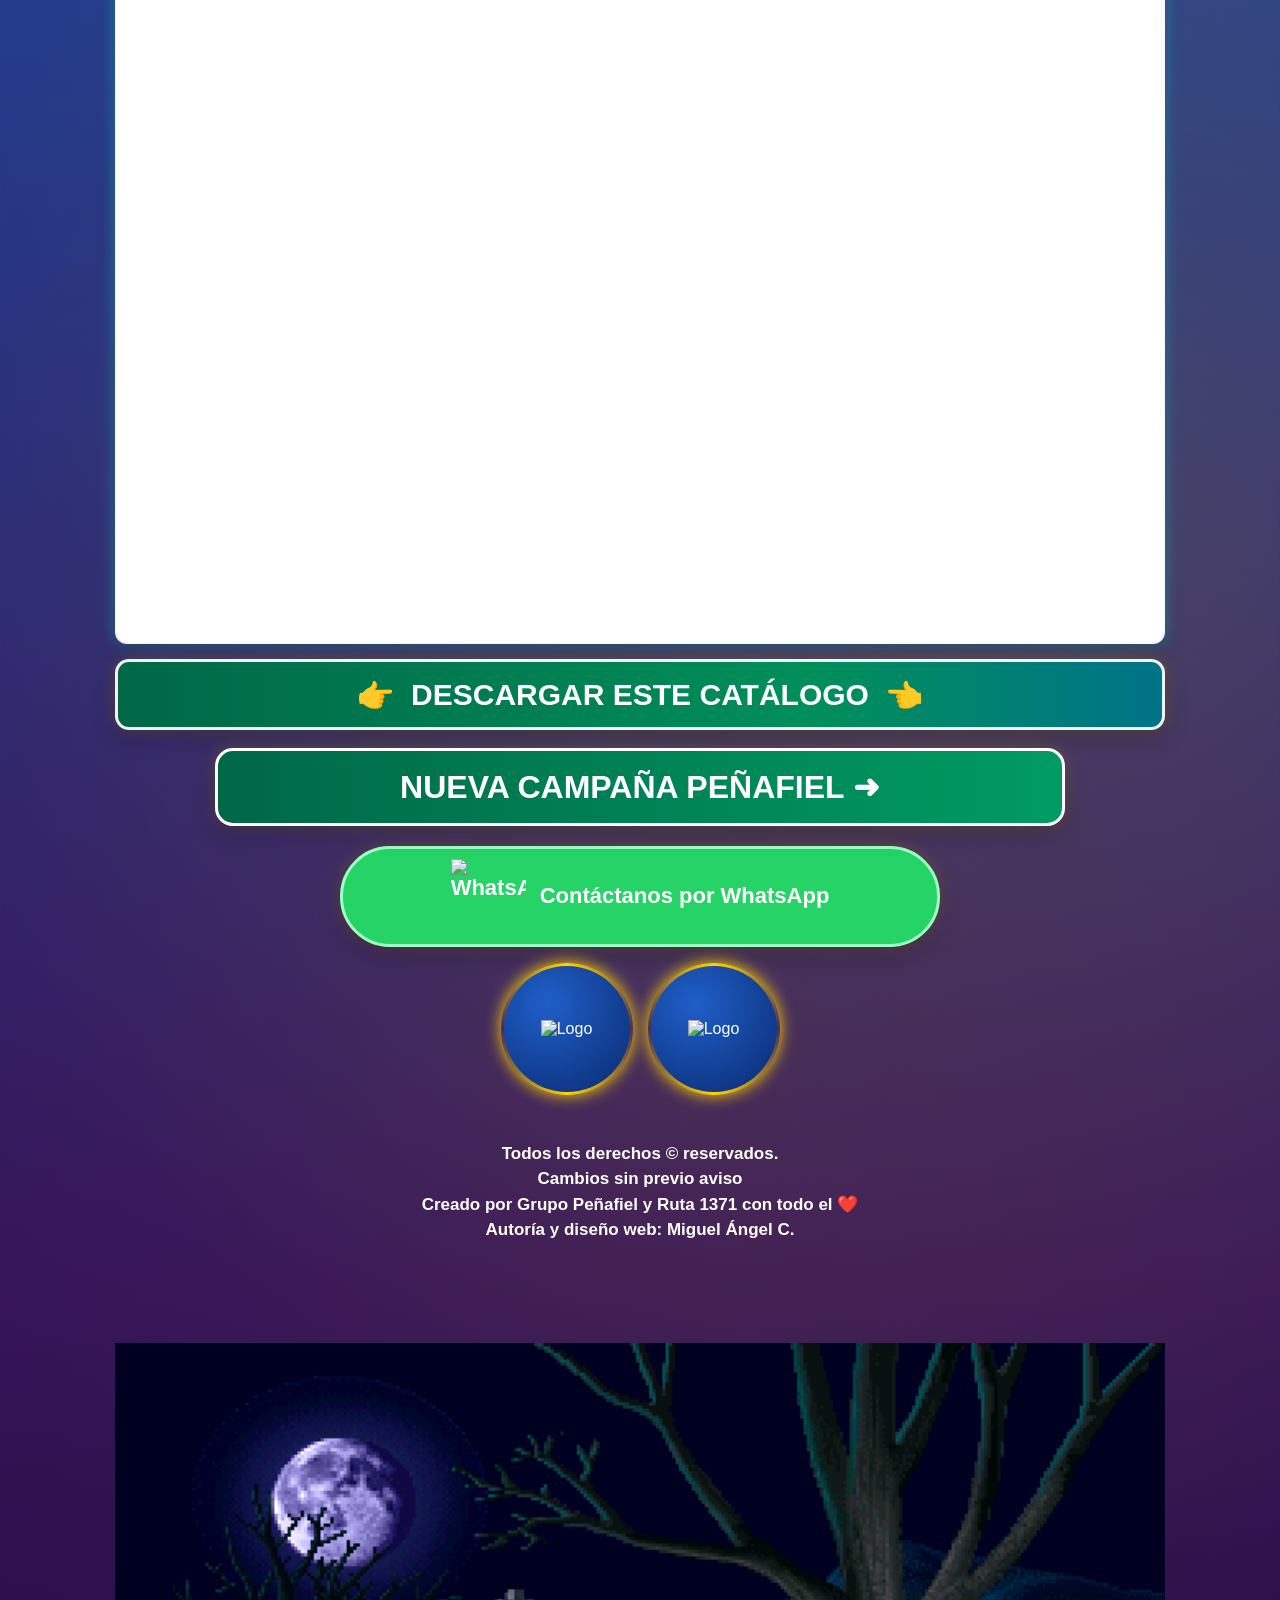
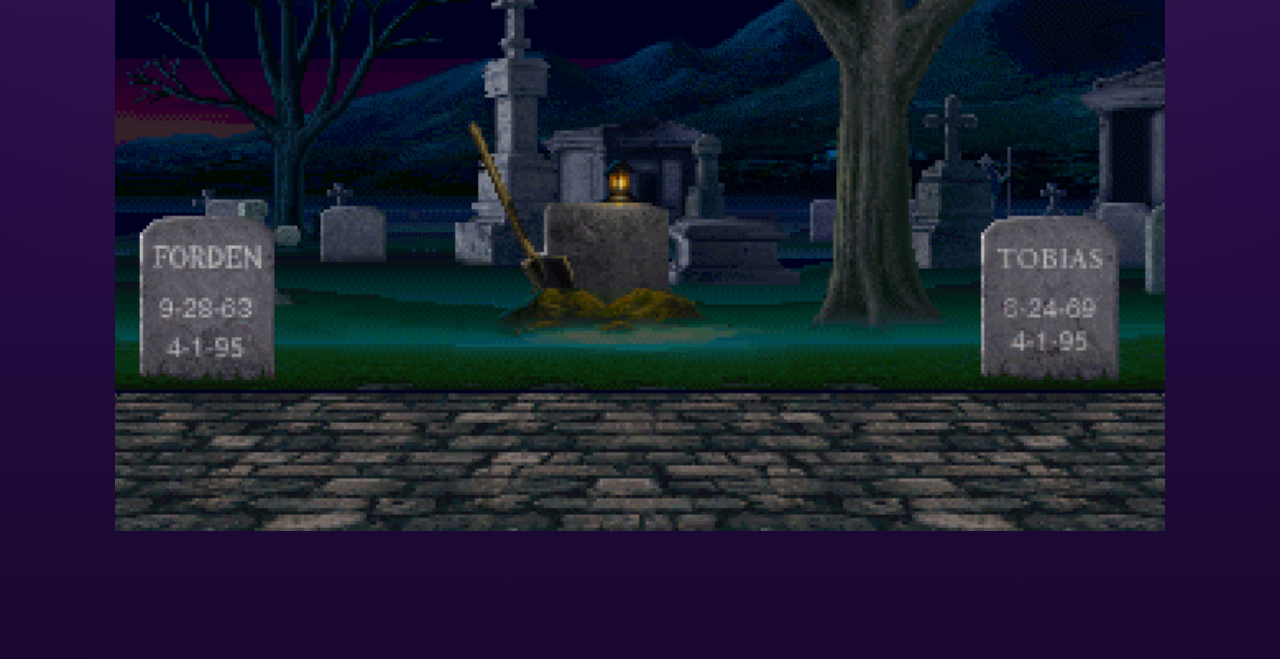
==== commit 3fd9aa13: "perf: reservar proporción de páginas del catálogo para reducir CLS" ====
--- a/index.html
+++ b/index.html
@@ -1020,11 +1020,11 @@
 <div class="pe-catalogo-paginas">
 
 <div class="pe-pagina-catalogo pe-zoomable" tabindex="0" role="button" aria-label="Ampliar catálogo página 1">
-<img src="https://i.ibb.co/0VWyqPS0/Catalogo-web-pag-1-20260929-075804-0000.png" loading="lazy" decoding="async" alt="Catálogo página 1">
+<img src="https://i.ibb.co/0VWyqPS0/Catalogo-web-pag-1-20260929-075804-0000.png" width="1414" height="2000" loading="lazy" decoding="async" alt="Catálogo página 1">
 </div>
 
 <div class="pe-pagina-catalogo pe-zoomable" tabindex="0" role="button" aria-label="Ampliar catálogo página 2">
-<img src="https://i.ibb.co/zHb84Q2k/catalogo-web-pag-2-20260929-075618-0000.png" loading="lazy" decoding="async" alt="Catálogo página 2">
+<img src="https://i.ibb.co/zHb84Q2k/catalogo-web-pag-2-20260929-075618-0000.png" width="1414" height="2000" loading="lazy" decoding="async" alt="Catálogo página 2">
 </div>
 
 <!-- DESCARGA PDF -->
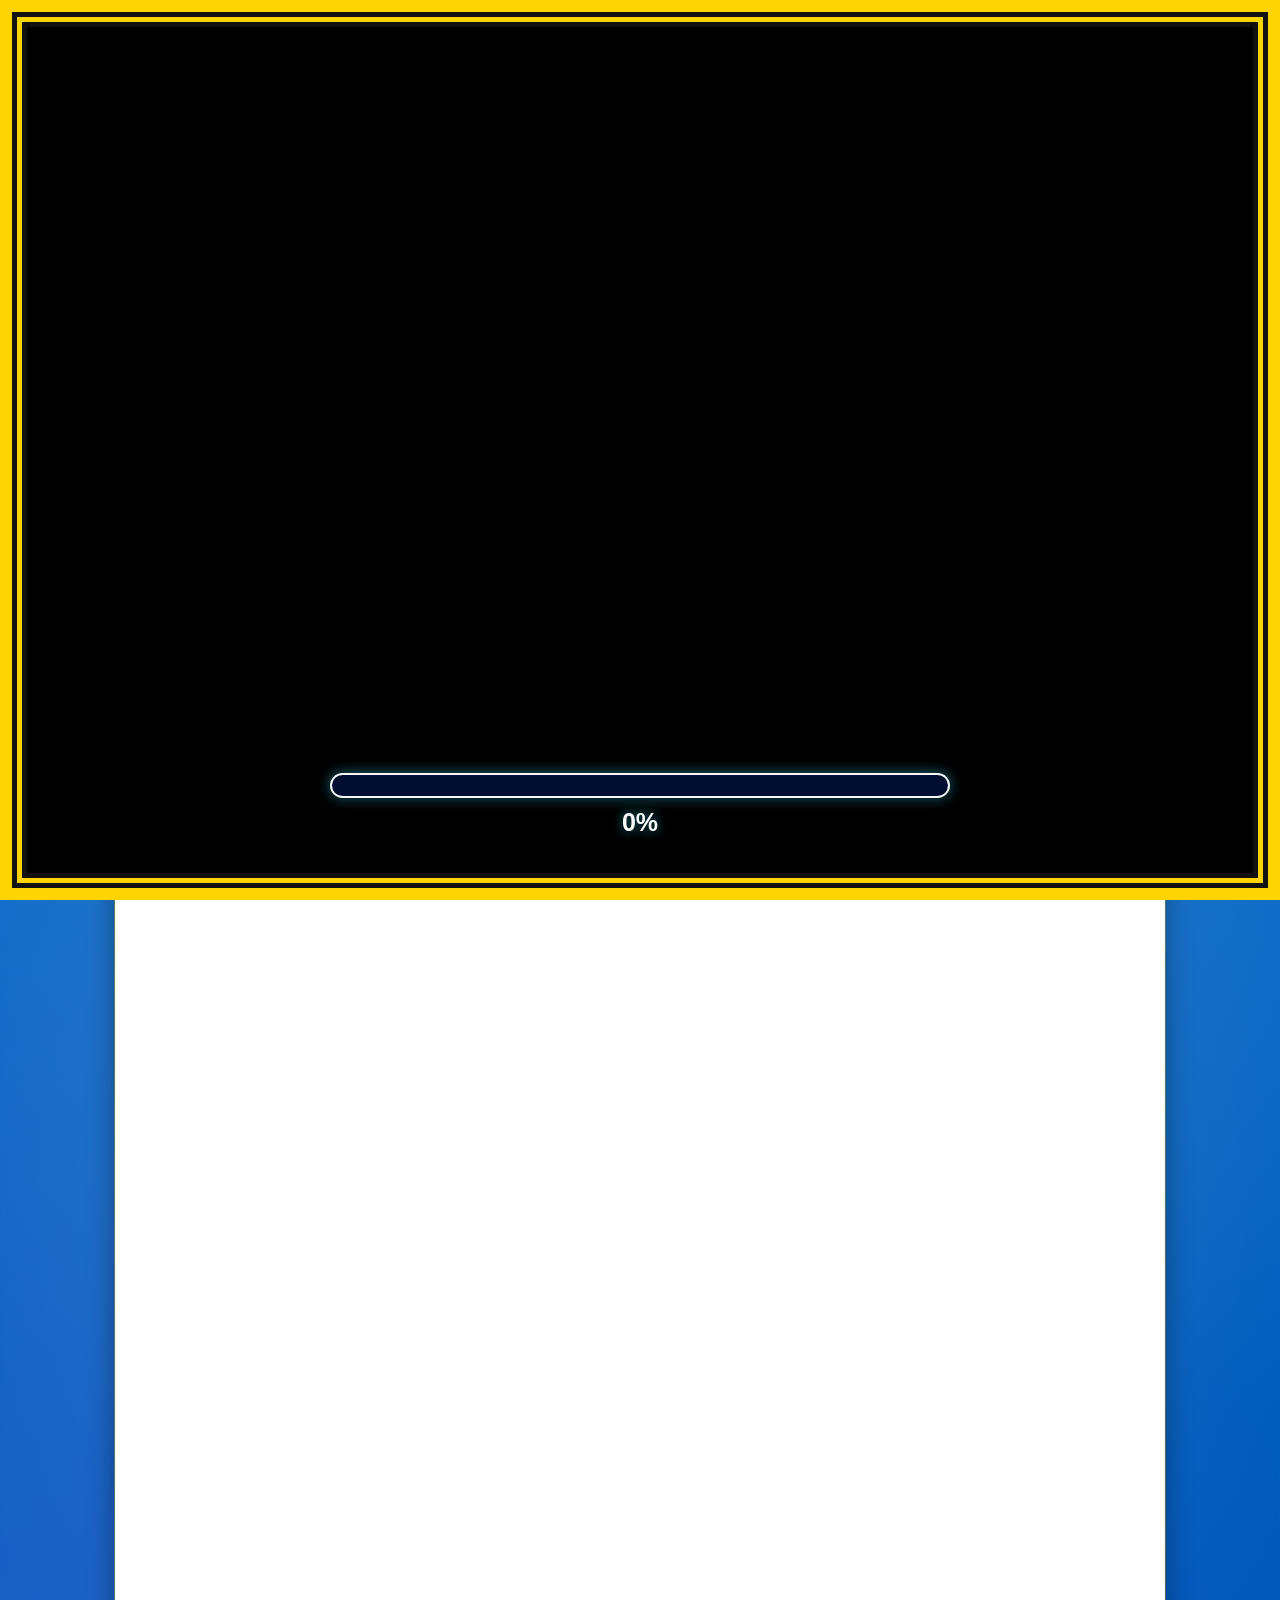
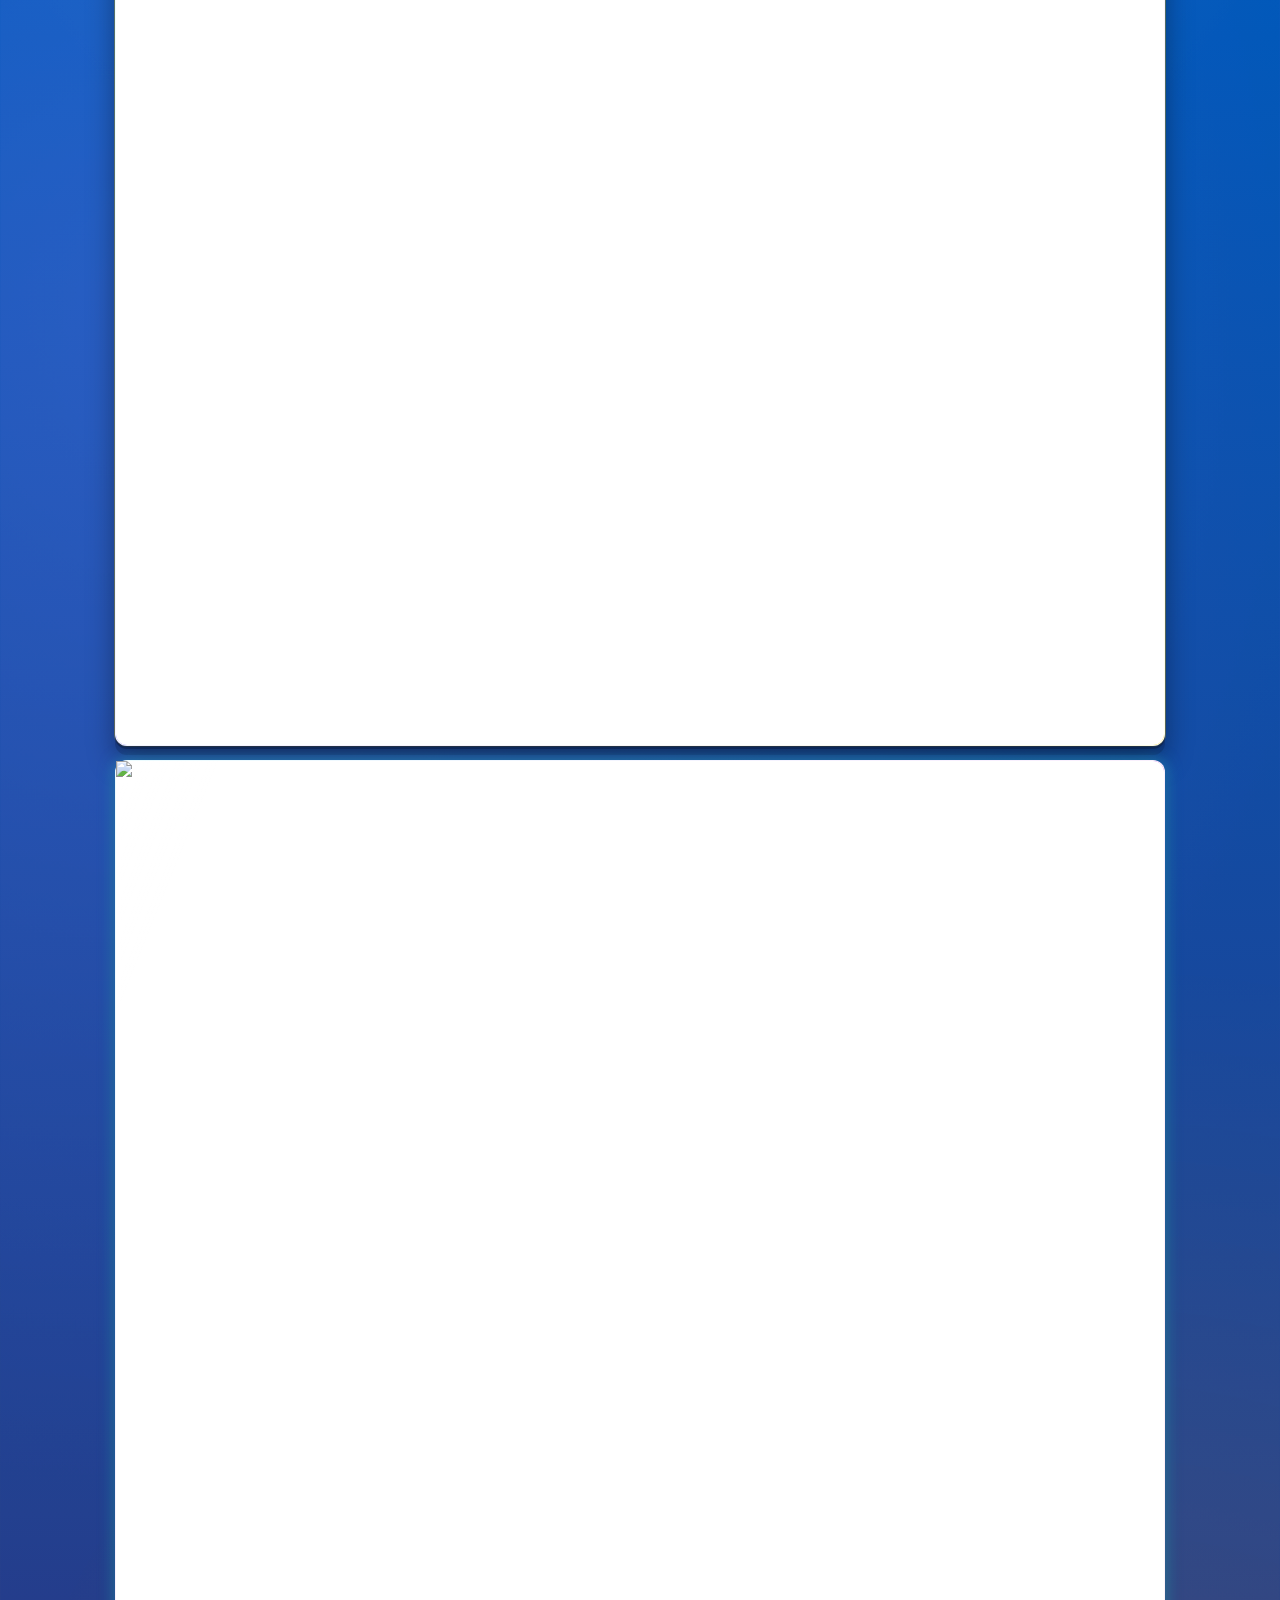
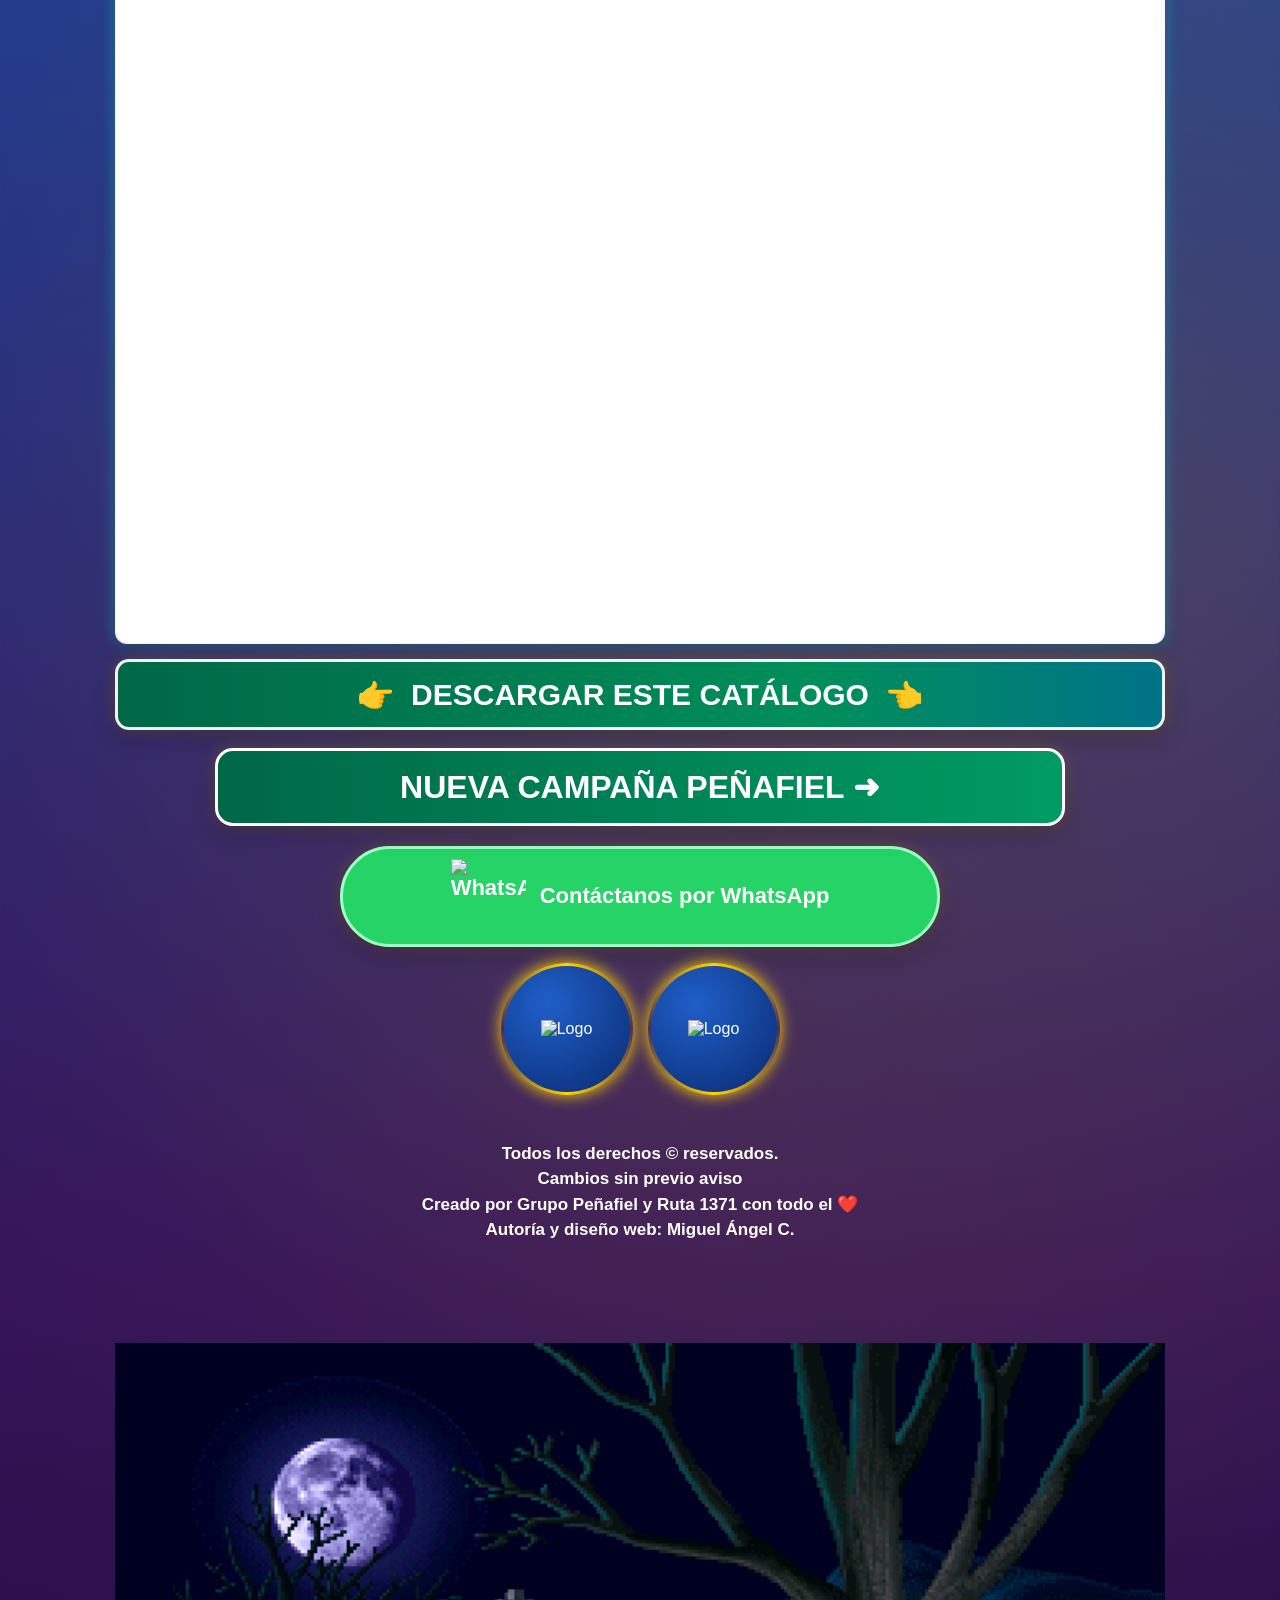
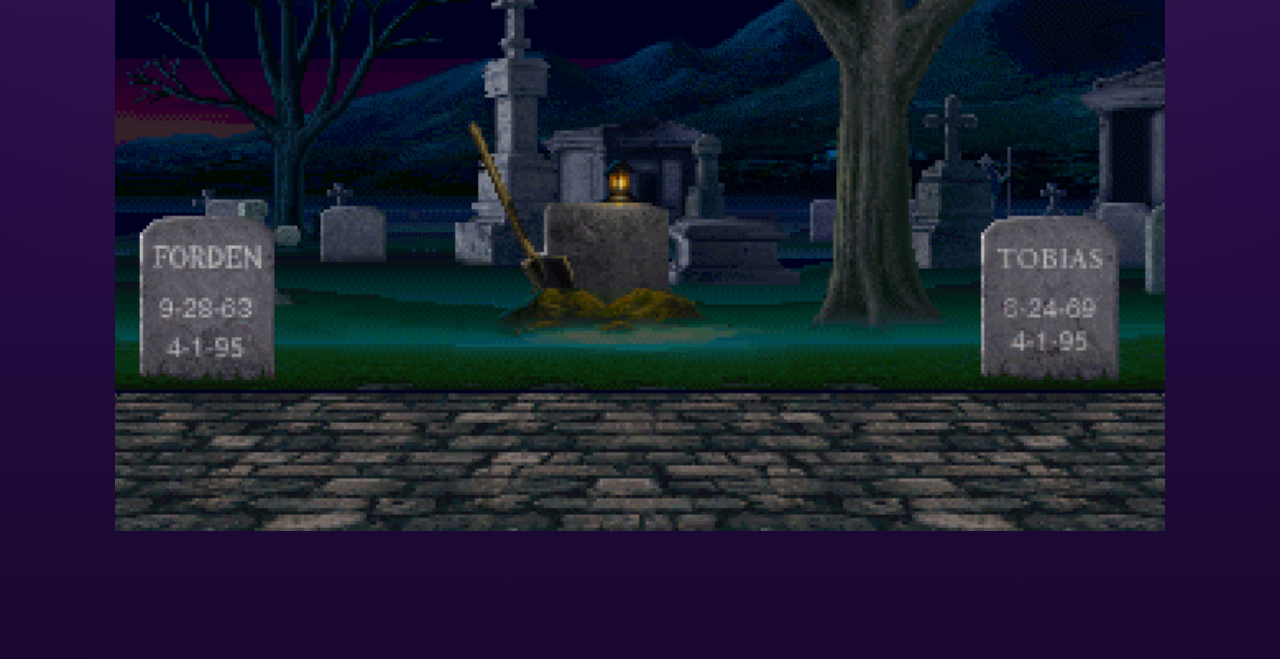
==== commit a6b0991f: "perf: reservar espacio para logos finales y reducir saltos de diseño" ====
--- a/index.html
+++ b/index.html
@@ -382,6 +382,7 @@
     flex-wrap:wrap;
     gap:15px;
     width:100%;
+    min-height:100px;
     margin:14px auto 28px;
 }
 
